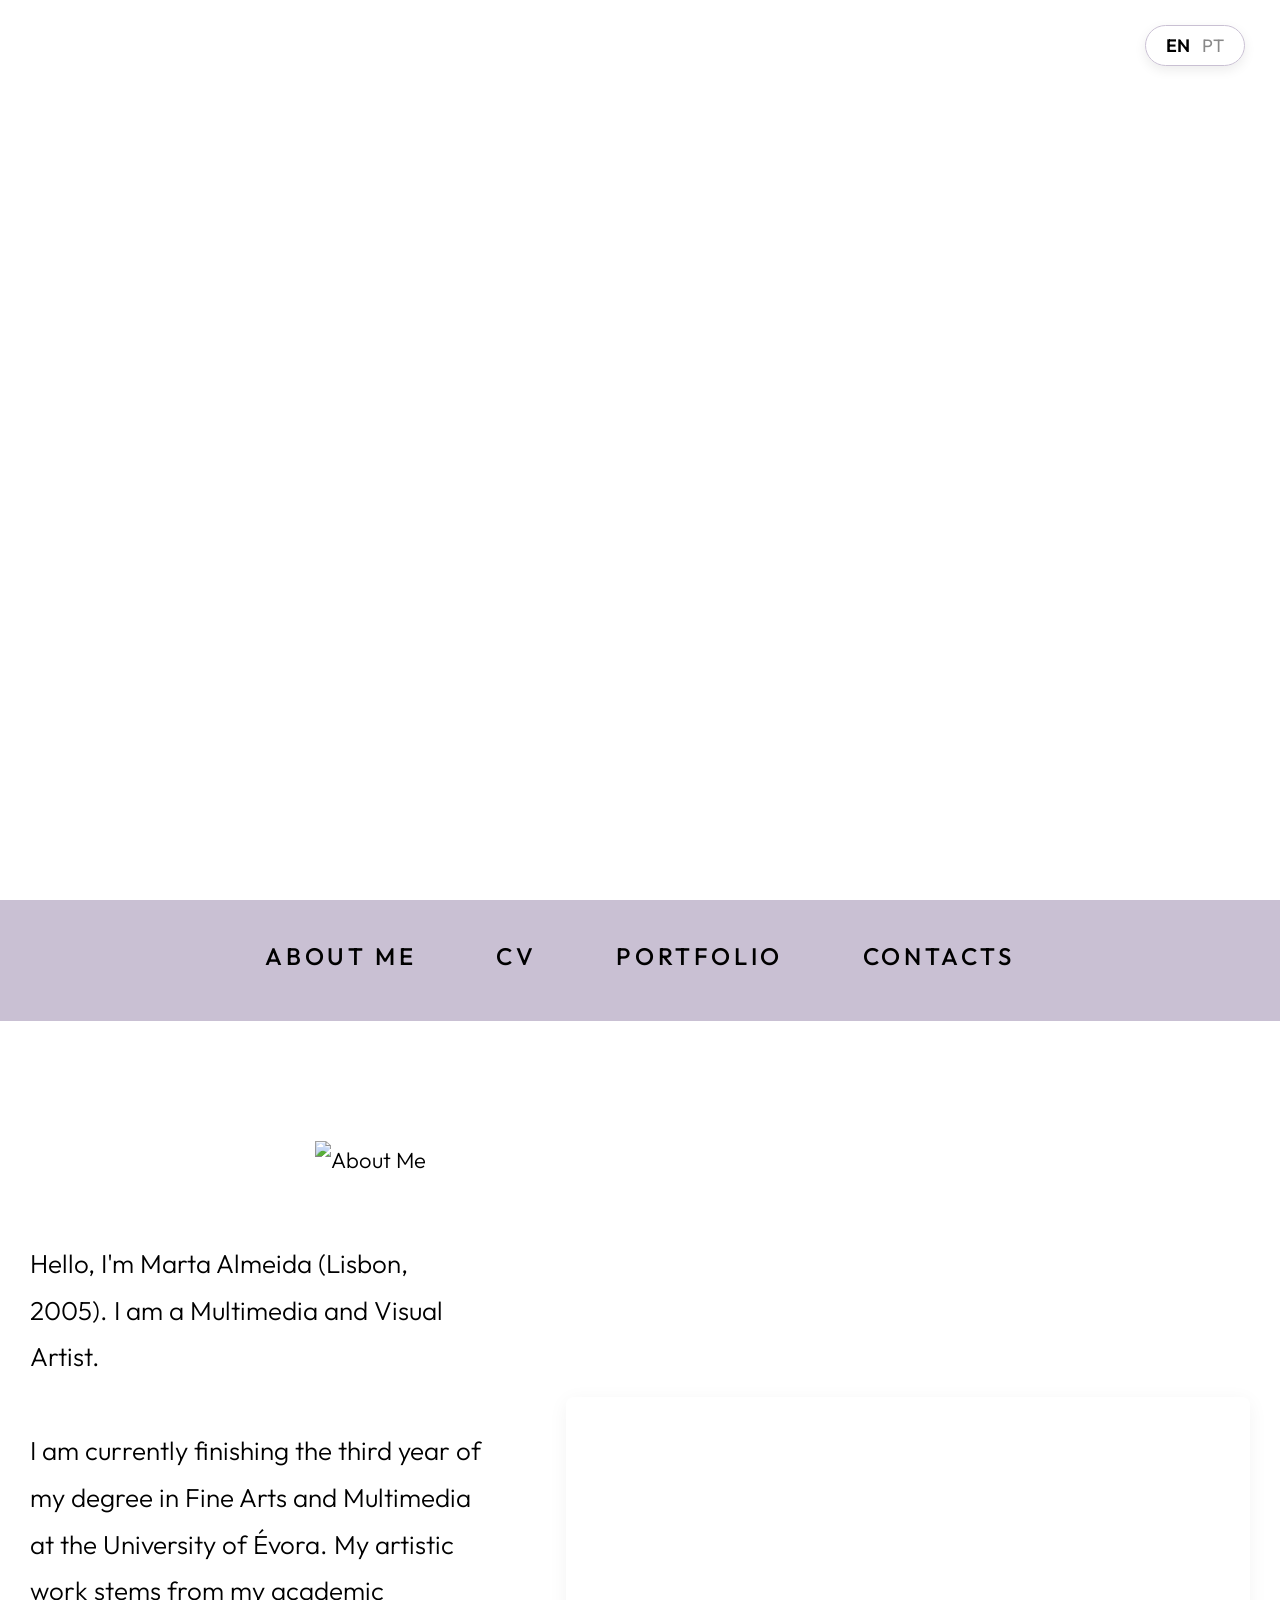
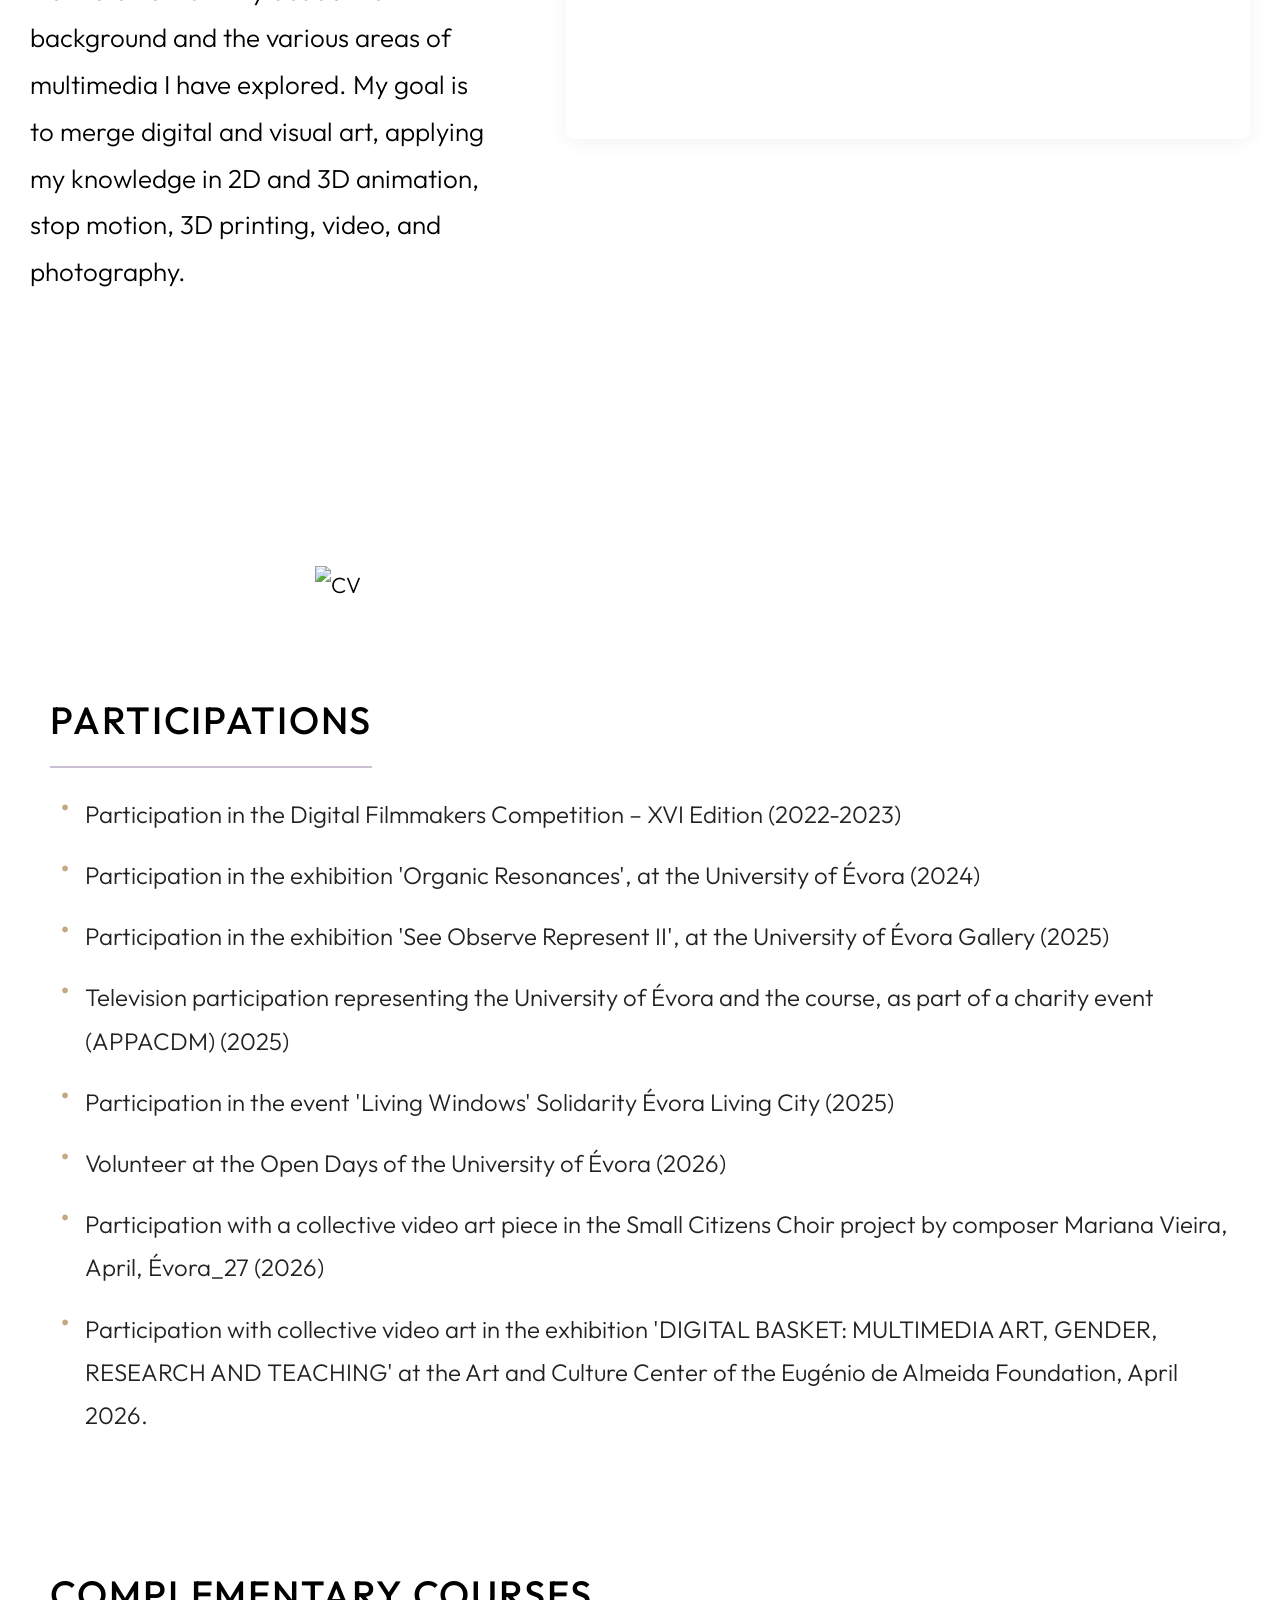
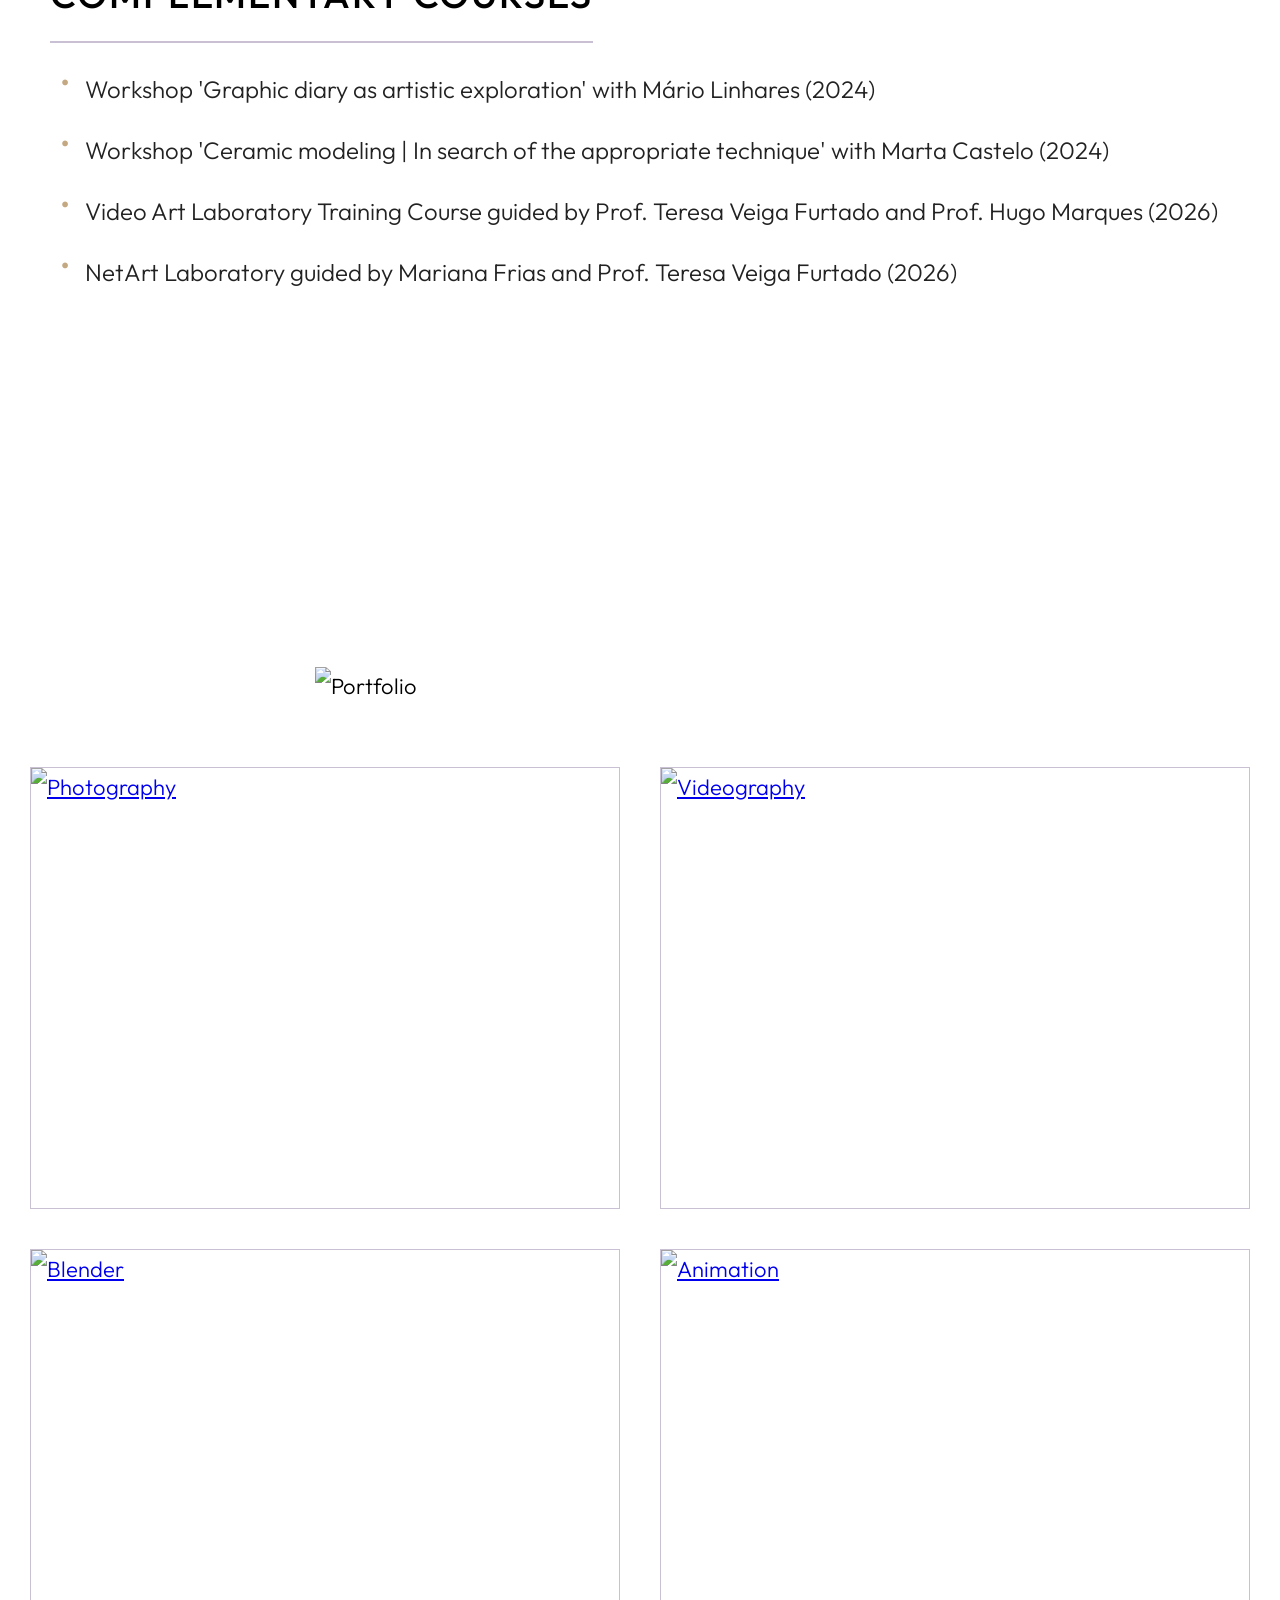
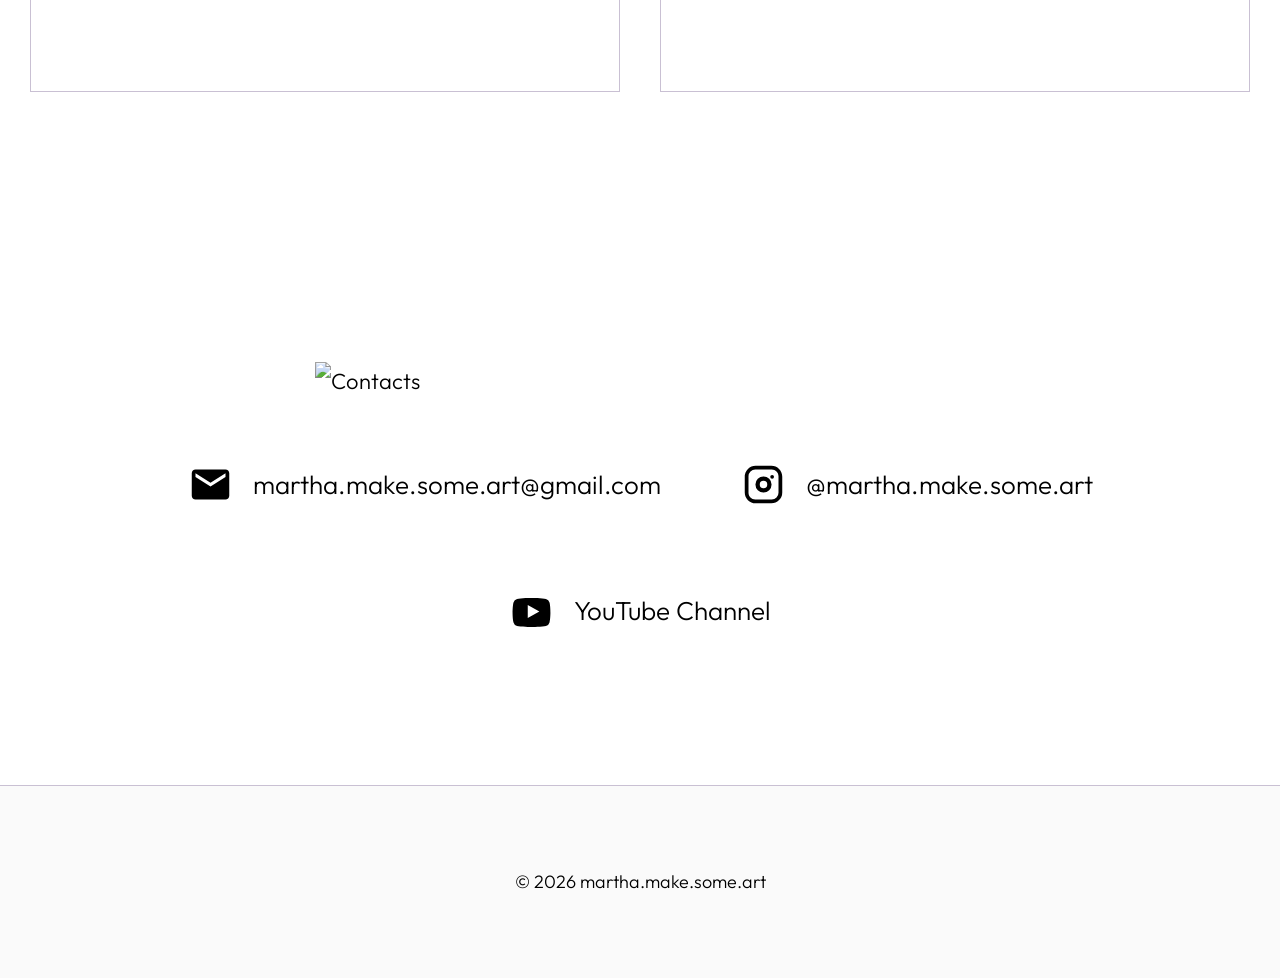
==== index.html @ 2c586856 "Add files via upload" ====
<!DOCTYPE html>
<html lang="en">
<head>
    <meta charset="UTF-8">
    <meta name="viewport" content="width=device-width, initial-scale=1.0">
    <title>martha.make.some.art — Portfolio</title>
    <link rel="stylesheet" href="style.css">
</head>
<body>

<div class="lang-switcher">
    <button id="btn-en" class="lang-btn active">EN</button>
    <button id="btn-pt" class="lang-btn">PT</button>
</div>

<!-- HEADER COM TODAS AS VARIANTES POSSÍVEIS DE NOMES PARA O VÍDEO DO LOGO INICIAL -->
<header class="main-header" id="home">
    <div class="logo-container">
        <video autoplay loop muted playsinline class="main-logo-video">
            <source src="titulos/MARTHA.MAKE.SOME.ART_video.mp4" type="video/mp4">
            <source src="titulos/martha.make.some.art_video.mp4" type="video/mp4">
            <source src="titulos/martha.make.some.art.mp4" type="video/mp4">
            <source src="titulos/MARTHA.MAKE.SOME.ART.mp4" type="video/mp4">
            <!-- Fallback caso o navegador não carregue o formato de vídeo ou o ficheiro mude -->
            <img src="titulos/MARTHA.MAKE.SOME.ART.jpeg" alt="martha.make.some.art">
        </video>
    </div>
</header>

<div class="nav-wrapper">
    <nav class="navbar fade-in">
        <a href="#about" class="nav-link" data-en="About Me" data-pt="Sobre Mim">About Me</a>
        <a href="#cv" class="nav-link">CV</a>
        <a href="#portfolio" class="nav-link">Portfolio</a>
        <a href="#contacts" class="nav-link" data-en="Contacts" data-pt="Contactos">Contacts</a>
    </nav>
</div>

<main>
    <section id="about">
        <img src="titulos/ABOUT ME.jpg" alt="About Me" class="section-title-img-main anim-title">
        <div class="section-content">
            <div class="about-container fade-in">
                <div class="about-text" data-en="<p>Hello, I'm Marta Almeida (Lisbon, 2005). I am a Multimedia and Visual Artist.</p><br><p>I am currently finishing the third year of my degree in Fine Arts and Multimedia at the University of Évora. My artistic work stems from my academic background and the various areas of multimedia I have explored. My goal is to merge digital and visual art, applying my knowledge in 2D and 3D animation, stop motion, 3D printing, video, and photography.</p>" data-pt="<p>Olá, sou a Marta Almeida (Lisboa, 2005). Sou Artista Multimédia e Visual.</p><br><p>Estou a terminar o terceiro ano da licenciatura em Artes Plásticas e Multimédia na Universidade de Évora. O meu trabalho artístico decorre da minha formação académica e das várias áreas da multimédia que tenho explorado. O meu objetivo é fundir a arte digital e visual, aplicando os meus conhecimentos em animação 2D e 3D, stop motion, impressão 3D, vídeo e fotografia.</p>">
                    <p>Hello, I'm Marta Almeida (Lisbon, 2005). I am a Multimedia and Visual Artist.</p>
                    <br>
                    <p>I am currently finishing the third year of my degree in Fine Arts and Multimedia at the University of Évora. My artistic work stems from my academic background and the various areas of multimedia I have explored. My goal is to merge digital and visual art, applying my knowledge in 2D and 3D animation, stop motion, 3D printing, video, and photography.</p>
                </div>
                <div class="about-img-container">
                    <video autoplay loop muted playsinline class="about-img">
                        <source src="titulos/Martinha_video.mp4" type="video/mp4">
                        <source src="titulos/Martinha_video.MP4" type="video/mp4">
                    </video>
                </div>
            </div>
        </div>
    </section>

    <section id="cv">
        <img src="titulos/CV.jpeg" alt="CV" class="section-title-img-main anim-title">
        <div class="section-content">
            <div class="cv-container fade-in">
                <div class="cv-category">
                    <h3 class="cv-title" data-en="Participations" data-pt="Participações">Participations</h3>
                    <ul class="cv-list">
                        <li data-en="Participation in the Digital Filmmakers Competition – XVI Edition (2022-2023)" data-pt="Participação no Concurso Cineastas Digitais – XVI Edição (2022-2023)">Participation in the Digital Filmmakers Competition – XVI Edition (2022-2023)</li>
                        <li data-en="Participation in the exhibition 'Organic Resonances', at the University of Évora (2024)" data-pt="Participação na exposição 'Ressonâncias orgânicas', na Universidade de Évora (2024)">Participation in the exhibition "Organic Resonances", at the University of Évora (2024)</li>
                        <li data-en="Participation in the exhibition 'See Observe Represent II', at the University of Évora Gallery (2025)" data-pt="Participação na exposição 'Ver Observar Representar II', na Galeria da Universidade de Évora (2025)">Participation in the exhibition "See Observe Represent II", at the University of Évora Gallery (2025)</li>
                        <li data-en="Television participation representing the University of Évora and the course, as part of a charity event (APPACDM) (2025)" data-pt="Participação em contexto televisivo como representante da Universidade de Évora e do curso, no âmbito de um evento de solidariedade (APPACDM) (2025)">Television participation representing the University of Évora and the course, as part of a charity event (APPACDM) (2025)</li>
                        <li data-en="Participation in the event 'Living Windows' Solidarity Évora Living City (2025)" data-pt="Participação no Evento 'Montras Vivas' Évora Solidária Cidade Viva (2025)">Participation in the event "Living Windows" Solidarity Évora Living City (2025)</li>
                        <li data-en="Volunteer at the Open Days of the University of Évora (2026)" data-pt="Voluntário nos Dias Abertos da Universidade de Évora (2026)">Volunteer at the Open Days of the University of Évora (2026)</li>
                        <li data-en="Participation with a collective video art piece in the Small Citizens Choir project by composer Mariana Vieira, April, Évora_27 (2026)" data-pt="Participação com obra de videoarte coletiva no projeto do Coro dos Pequenos Cidadãos da compositora Mariana Vieira, Abril, Évora_27, (2026)">Participation with a collective video art piece in the Small Citizens Choir project by composer Mariana Vieira, April, Évora_27 (2026)</li>
                        <li data-en="Participation with collective video art in the exhibition 'DIGITAL BASKET: MULTIMEDIA ART, GENDER, RESEARCH AND TEACHING' at the Art and Culture Center of the Eugénio de Almeida Foundation, April 2026." data-pt="Participação com videoarte coletiva na exposição 'CABAZ DIGITAL: ARTE MULTIMÉDIA, GÉNERO, INVESTIGAÇÃO E ENSINO' Centro de Arte e Culture da Fundação Eugénio de Almeida, Abril 2026.">Participation with collective video art in the exhibition "DIGITAL BASKET: MULTIMEDIA ART, GENDER, RESEARCH AND TEACHING" at the Art and Culture Center of the Eugénio de Almeida Foundation, April 2026.</li>
                    </ul>
                </div>
                
                <div class="cv-category">
                    <h3 class="cv-title" data-en="Complementary Courses" data-pt="Cursos Complementares">Complementary Courses</h3>
                    <ul class="cv-list">
                        <li data-en="Workshop 'Graphic diary as artistic exploration' with Mário Linhares (2024)" data-pt="Workshop 'Diário gráfico como exploração artística' com Mário Linhares (2024)">Workshop "Graphic diary as artistic exploration" with Mário Linhares (2024)</li>
                        <li data-en="Workshop 'Ceramic modeling | In search of the appropriate technique' with Marta Castelo (2024)" data-pt="Workshop 'Modelação em cerâmica | Em busca da técnica adequada' com Marta Castelo (2024)">Workshop "Ceramic modeling | In search of the appropriate technique" with Marta Castelo (2024)</li>
                        <li data-en="Video Art Laboratory Training Course guided by Prof. Teresa Veiga Furtado and Prof. Hugo Marques (2026)" data-pt="Curso de Formação Laboratório de Videoarte orientado por Prof. Teresa Veiga Furtado and Prof. Hugo Marques (2026)">Video Art Laboratory Training Course guided by Prof. Teresa Veiga Furtado and Prof. Hugo Marques (2026)</li>
                        <li data-en="NetArt Laboratory guided by Mariana Frias and Prof. Teresa Veiga Furtado (2026)" data-pt="Laboratório de NetArt orientado por Mariana Frias e Prof. Teresa Veiga Furtado (2026)">NetArt Laboratory guided by Mariana Frias and Prof. Teresa Veiga Furtado (2026)</li>
                    </ul>
                </div>
            </div>
        </div>
    </section>

    <section id="portfolio">
        <img src="titulos/PORTFOLIO.jpg" alt="Portfolio" class="section-title-img-main anim-title">
        <div class="section-content">
            <div class="portfolio-grid fade-in">
                <a href="photography.html" class="grid-item"><img src="titulos/PHOTOGRAPHY.jpg" alt="Photography"></a>
                <a href="videography.html" class="grid-item"><img src="titulos/VIDEOGRAPHY.jpg" alt="Videography"></a>
                <a href="blender.html" class="grid-item"><img src="titulos/BLENDER.jpg" alt="Blender"></a>
                <a href="animation.html" class="grid-item"><img src="titulos/ANIMATION.jpg" alt="Animation"></a>
            </div>
        </div>
    </section>

    <section id="contacts">
        <img src="titulos/CONTACTS.jpeg" alt="Contacts" class="section-title-img-main anim-title">
        <div class="section-content">
            <div class="contacts-wrapper fade-in">
                <div class="social-links">
                    <a href="mailto:martha.make.some.art@gmail.com" class="social-item">
                        <svg class="social-icon" viewBox="0 0 24 24" style="width:45px; height:45px; fill:currentColor;"><path d="M20 4H4c-1.1 0-1.99.9-1.99 2L2 18c0 1.1.9 2 2 2h16c1.1 0 2-.9 2-2V6c0-1.1-.9-2-2-2zm0 4l-8 5-8-5V6l8 5 8-5v2z"/></svg>
                        <span>martha.make.some.art@gmail.com</span>
                    </a>
                    <a href="https://instagram.com/martha.make.some.art" target="_blank" class="social-item">
                        <svg class="social-icon" viewBox="0 0 24 24" style="width:45px; height:45px; fill:currentColor;"><path d="M7.8 2h8.4C19.4 2 22 4.6 22 7.8v8.4a5.8 5.8 0 0 1-5.8 5.8H7.8C4.6 22 2 19.4 2 16.2V7.8A5.8 5.8 0 0 1 7.8 2m-.2 2A3.6 3.6 0 0 0 4 7.6v8.8C4 18.4 5.6 20 7.6 20h8.8a3.6 3.6 0 0 0 3.6-3.6V7.6C20 5.6 18.4 4 16.4 4H7.6m4.4 3.7A4.3 4.3 0 1 1 7.7 12a4.3 4.3 0 0 1 4.3-4.3m0 2.3a2 2 0 1 0 2 2 2 2 0 0 0-2-2m4.6-3.1a1 1 0 1 1-1 1 1 1 0 0 1 1-1z"/></svg>
                        <span>@martha.make.some.art</span>
                    </a>
                    <a href="https://www.youtube.com/@melizuku" target="_blank" class="social-item">
                        <svg class="social-icon" viewBox="0 0 24 24" style="width:45px; height:45px; fill:currentColor;"><path d="M21.6 7.2a2.7 2.7 0 0 0-1.9-1.9C18 4.8 12 4.8 12 4.8s-6 0-7.7.5a2.7 2.7 0 0 0-1.9 1.9c-.5 1.7-.5 5.3-.5 5.3s0 3.6.5 5.3a2.7 2.7 0 0 0 1.9 1.9c1.7.5 7.7.5 7.7.5s6 0 7.7-.5a2.7 2.7 0 0 0 1.9-1.9c.5-1.7.5-5.3.5-5.3s0-3.6-.5-5.3zm-11.6 8.3v-7l6.2 3.5-6.2 3.5z"/></svg>
                        <span>YouTube Channel</span>
                    </a>
                </div>
            </div>
        </div>
    </section>
</main>

<footer>© 2026 martha.make.some.art</footer>

<script src="script.js"></script>
</body>
</html>
---- style.css ----
@import url('https://fonts.googleapis.com/css2?family=Outfit:wght=300;400;500;600&display=swap');

:root {
    --white: #FFFFFF;
    --violet: #C9C0D3;
    --brown: #C4A882;
    --text: #000000;
}

* {
    box-sizing: border-box;
    margin: 0;
    padding: 0;
}

body {
    background-color: var(--white);
    color: var(--text);
    font-family: 'Outfit', sans-serif;
    font-weight: 300;
    line-height: 1.8;
    overflow-x: hidden;
    scroll-behavior: smooth;
    font-size: 22px;
}

/* Language Switcher */
.lang-switcher {
    position: fixed;
    top: 25px;
    right: 35px;
    z-index: 2000;
    background: rgba(255,255,255,0.95);
    padding: 8px 20px;
    border: 1px solid var(--violet);
    border-radius: 25px;
    display: flex;
    gap: 12px;
    box-shadow: 0 4px 12px rgba(0,0,0,0.08);
}
.lang-btn {
    background: none;
    border: none;
    font-family: 'Outfit', sans-serif;
    font-size: 18px;
    cursor: pointer;
    color: #888;
    transition: color 0.3s;
    font-weight: 400;
}
.lang-btn.active {
    color: var(--text);
    font-weight: 600;
}
.lang-btn:hover {
    color: var(--brown);
}

/* Animations */
.anim-title {
    opacity: 0;
    transform: scale(1.02);
    transition: opacity 1.2s cubic-bezier(0.25, 1, 0.5, 1), transform 1.2s cubic-bezier(0.25, 1, 0.5, 1);
}
.anim-title.visible {
    opacity: 1;
    transform: scale(1);
}

.fade-in {
    opacity: 0;
    transform: translateY(20px);
    transition: all 1s ease-out;
}
.fade-in.visible {
    opacity: 1;
    transform: translateY(0);
}

/* Header & Animated Logo Centered perfectly above the nav bar */
.main-header {
    height: 100vh;
    width: 100vw;
    display: flex;
    align-items: center;
    justify-content: center;
    position: relative;
    overflow: hidden;
    background-color: var(--white);
}
.logo-container {
    width: 100%;
    height: 100%;
    display: flex;
    align-items: center;
    justify-content: center;
    padding: 40px;
}
.main-logo-video {
    width: 100%;
    height: 100%;
    max-width: 1200px;
    object-fit: contain;
    display: block;
    animation: fadeInLogo 1.5s ease-out forwards;
}

@keyframes fadeInLogo {
    from { opacity: 0; transform: scale(0.98); }
    to { opacity: 1; transform: scale(1); }
}

/* Section Title Images - Subpages */
.section-title-img {
    width: 100vw;
    height: 100vh;
    object-fit: cover;
    margin-left: calc(-50vw + 50%);
    display: block;
    margin-bottom: 80px;
}

/* Section Title Images - Main Page */
.section-title-img-main {
    width: 100%;
    max-width: 650px;
    height: auto;
    display: block;
    margin: 120px auto 60px auto;
    object-fit: contain;
}

/* Navbar */
.nav-wrapper {
    width: 100%;
    background-color: var(--violet);
    padding: 35px 0;
    display: flex;
    justify-content: center;
    z-index: 100;
}
.navbar {
    display: flex;
    gap: 80px;
    flex-wrap: wrap;
}
.nav-link {
    text-decoration: none;
    color: var(--text);
    font-size: 24px;
    font-weight: 500;
    text-transform: uppercase;
    letter-spacing: 0.15em;
    position: relative;
    padding-bottom: 8px;
    transition: transform 0.3s ease;
}
.nav-link::after {
    content: '';
    position: absolute;
    width: 0;
    height: 3px;
    bottom: 0;
    left: 50%;
    background-color: var(--white);
    transition: width 0.3s ease, left 0.3s ease;
}
.nav-link:hover {
    transform: translateY(-3px);
}
.nav-link:hover::after {
    width: 100%;
    left: 0;
}

section {
    padding: 0 0 150px 0;
}
.section-content {
    max-width: 1400px;
    margin: 0 auto;
    padding: 0 30px;
}

/* About Me Layout */
.about-container {
    display: flex;
    align-items: center;
    justify-content: space-between;
    gap: 80px;
}
.about-text {
    flex: 0.8;
    font-size: 26px;
    text-align: left;
    line-height: 1.8;
}
.about-img-container {
    flex: 1.2;
    display: flex;
    justify-content: center;
}
.about-img {
    width: 100%;
    max-width: 780px;
    height: auto;
    border-radius: 8px;
    object-fit: contain;
    box-shadow: 0 4px 20px rgba(0,0,0,0.05);
}

/* CV Section Styling */
.cv-container {
    margin-top: 40px;
}
.cv-category {
    margin-bottom: 65px;
    padding: 20px;
    border-radius: 8px;
    transition: transform 0.4s cubic-bezier(0.16, 1, 0.3, 1), background-color 0.4s ease;
}
.cv-category:hover {
    transform: scale(1.015);
    background-color: #FBF9FC;
}
.cv-title {
    font-size: 38px;
    font-weight: 500;
    color: var(--text);
    margin-bottom: 25px;
    text-transform: uppercase;
    border-bottom: 2px solid var(--violet);
    padding-bottom: 12px;
    display: inline-block;
    letter-spacing: 0.05em;
}
.cv-list {
    list-style-type: none;
}
.cv-list li {
    font-size: 24px;
    margin-bottom: 18px;
    position: relative;
    padding-left: 35px;
    color: #222222;
}
.cv-list li::before {
    content: '•';
    color: var(--brown);
    position: absolute;
    left: 10px;
    font-size: 32px;
    line-height: 1;
    top: -2px;
}

/* Portfolio Grid */
.portfolio-grid {
    display: grid;
    grid-template-columns: repeat(2, 1fr);
    gap: 40px;
    margin-top: 40px;
}
.grid-item {
    position: relative;
    aspect-ratio: 4/3;
    overflow: hidden;
    border: 1px solid var(--violet);
}
.grid-item img {
    width: 100%;
    height: 100%;
    object-fit: cover;
    transition: transform 0.8s cubic-bezier(0.16, 1, 0.3, 1);
}
.grid-item:hover img {
    transform: scale(1.06);
}

/* Contacts */
.contacts-wrapper {
    text-align: center;
}
.social-links {
    display: flex;
    justify-content: center;
    gap: 80px;
    margin-top: 60px;
    flex-wrap: wrap;
}
.social-item {
    display: flex;
    align-items: center;
    gap: 20px;
    text-decoration: none;
    color: var(--text);
    font-size: 26px;
    transition: color 0.3s, transform 0.3s;
}
.social-item:hover {
    color: var(--brown);
    transform: translateY(-4px);
}
.social-icon {
    width: 45px;
    height: 45px;
    fill: currentColor;
}

/* Subpages Content */
.subpage-nav {
    width: 100%;
    background-color: var(--violet);
    padding: 30px 0;
    display: flex;
    justify-content: center;
    position: sticky;
    top: 0;
    z-index: 1000;
}

.project-block {
    text-align: center;
    margin-bottom: 160px;
}
.project-title {
    font-size: 46px;
    font-weight: 500;
    margin-bottom: 25px;
    color: #000000;
    letter-spacing: 0.02em;
}
.project-desc {
    font-size: 24px;
    margin-bottom: 55px;
    max-width: 1050px;
    margin-left: auto;
    margin-right: auto;
    color: #333333;
    line-height: 1.8;
}
.project-caption {
    font-size: 22px;
    color: #666666;
    margin-top: 20px;
    font-style: italic;
}

.video-container {
    position: relative;
    padding-bottom: 56.25%;
    height: 0;
    background-color: #F9F9F9;
    border: 1px solid var(--violet);
    margin-bottom: 50px;
    max-width: 1300px;
    margin-left: auto;
    margin-right: auto;
}
.video-container iframe {
    position: absolute;
    top: 0;
    left: 0;
    width: 100%;
    height: 100%;
}

.original-format-images {
    display: flex;
    flex-direction: column;
    align-items: center;
    gap: 60px;
    margin-bottom: 60px;
}
.original-format-images img {
    max-width: 100%;
    max-height: 95vh;
    object-fit: contain;
    box-shadow: 0 4px 25px rgba(0,0,0,0.12);
}

/* Carousels */
.carousel-container {
    position: relative;
    width: 100%;
    max-width: 1400px;
    margin: 0 auto 60px auto;
    overflow: hidden;
}
.carousel-track {
    display: flex;
    gap: 30px;
    transition: transform 0.5s cubic-bezier(0.16, 1, 0.3, 1);
    padding: 0 10%;
}
.carousel-slide {
    min-width: 80%;
    flex-shrink: 0;
    display: flex;
    justify-content: center;
    align-items: center;
    opacity: 0.4;
    transition: opacity 0.5s ease;
}
.carousel-slide.active {
    opacity: 1;
}
.carousel-slide img {
    width: 100%;
    max-height: 90vh;
    object-fit: contain;
    box-shadow: 0 6px 30px rgba(0,0,0,0.12);
}
.carousel-btn {
    position: absolute;
    top: 50%;
    transform: translateY(-50%);
    background: rgba(201, 192, 211, 0.85);
    color: #FFFFFF;
    border: none;
    width: 65px;
    height: 65px;
    border-radius: 50%;
    font-size: 28px;
    cursor: pointer;
    z-index: 10;
    transition: background 0.3s;
}
.carousel-btn:hover {
    background: var(--brown);
}
.prev-btn { left: 25px; }
.next-btn { right: 25px; }

footer {
    text-align: center;
    padding: 80px 20px;
    font-size: 18px;
    background-color: #FAFAFA;
    border-top: 1px solid var(--violet);
}

@media (max-width: 1024px) {
    .about-container { flex-direction: column; text-align: center; gap: 40px; }
    .about-text { text-align: center; }
    .portfolio-grid { grid-template-columns: 1fr; }
    .carousel-slide { min-width: 100%; }
    .carousel-track { padding: 0; }
    .section-title-img { height: 60vh; }
}
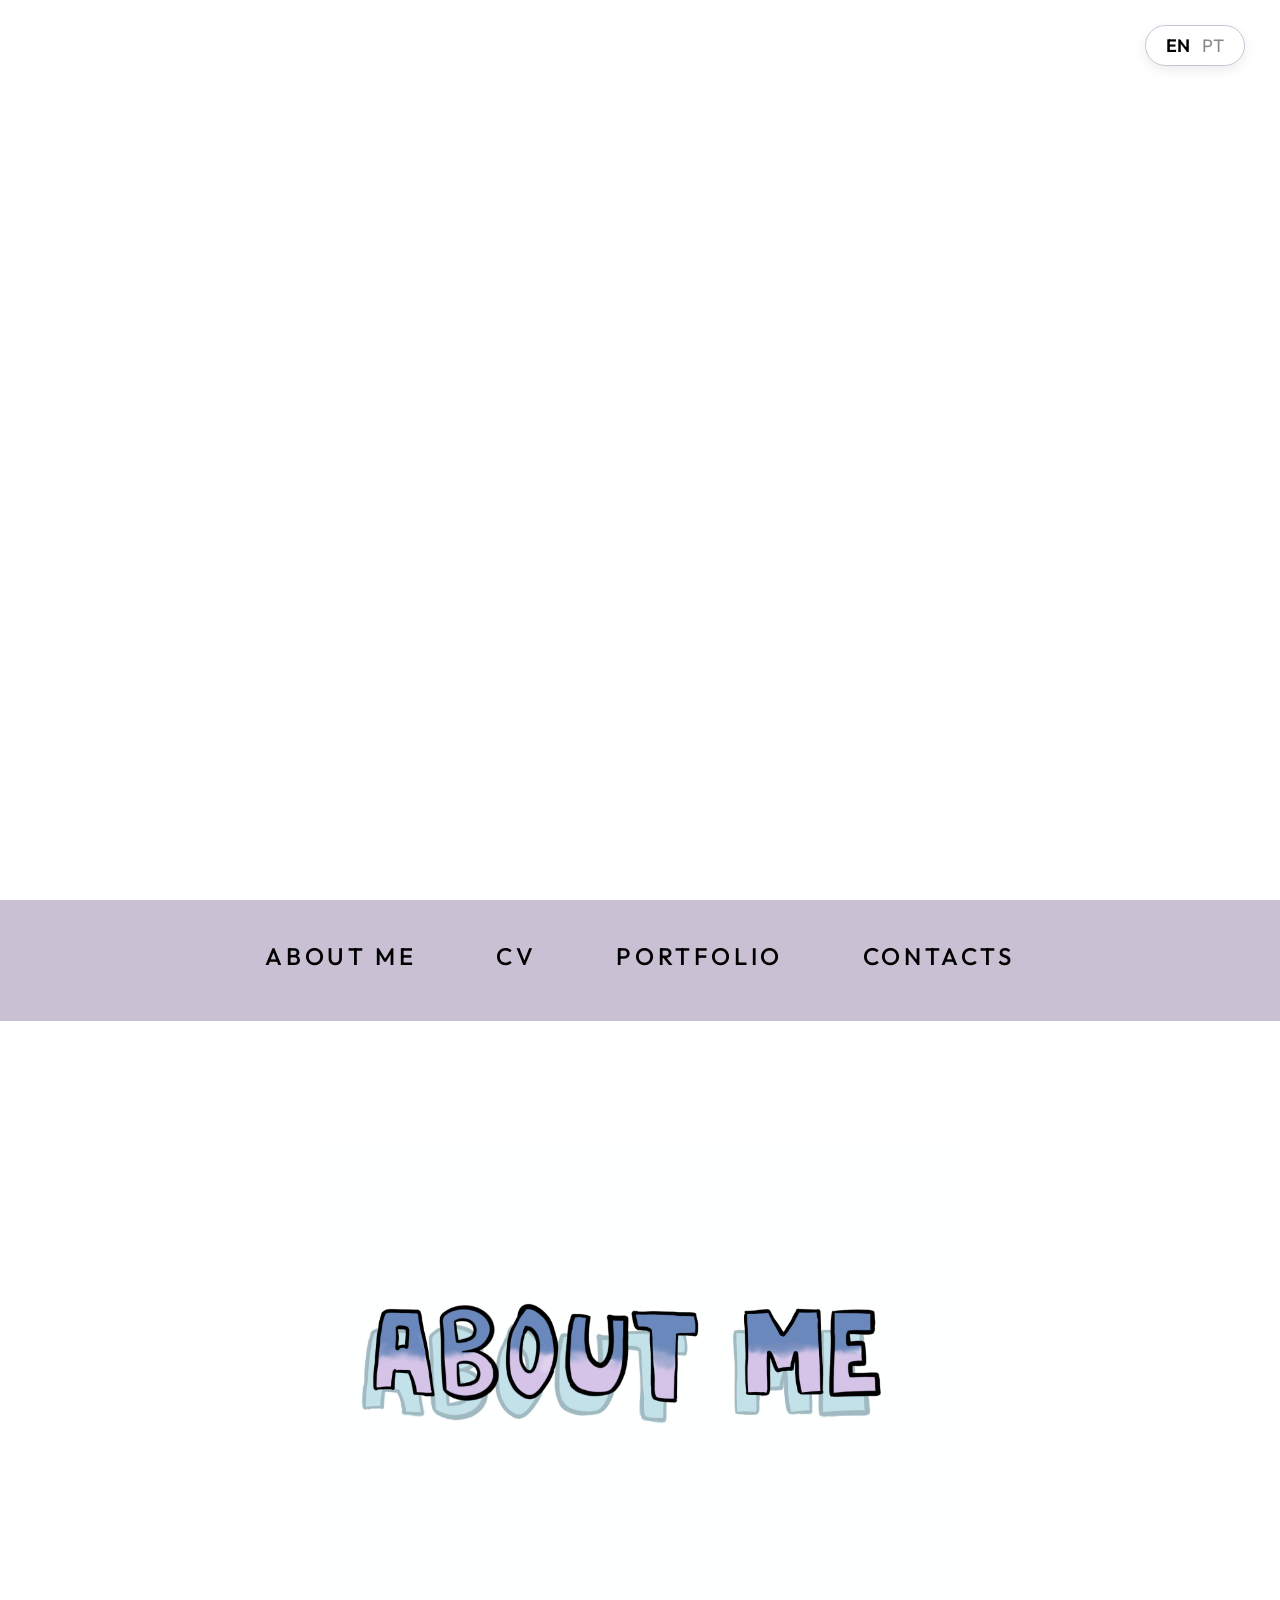
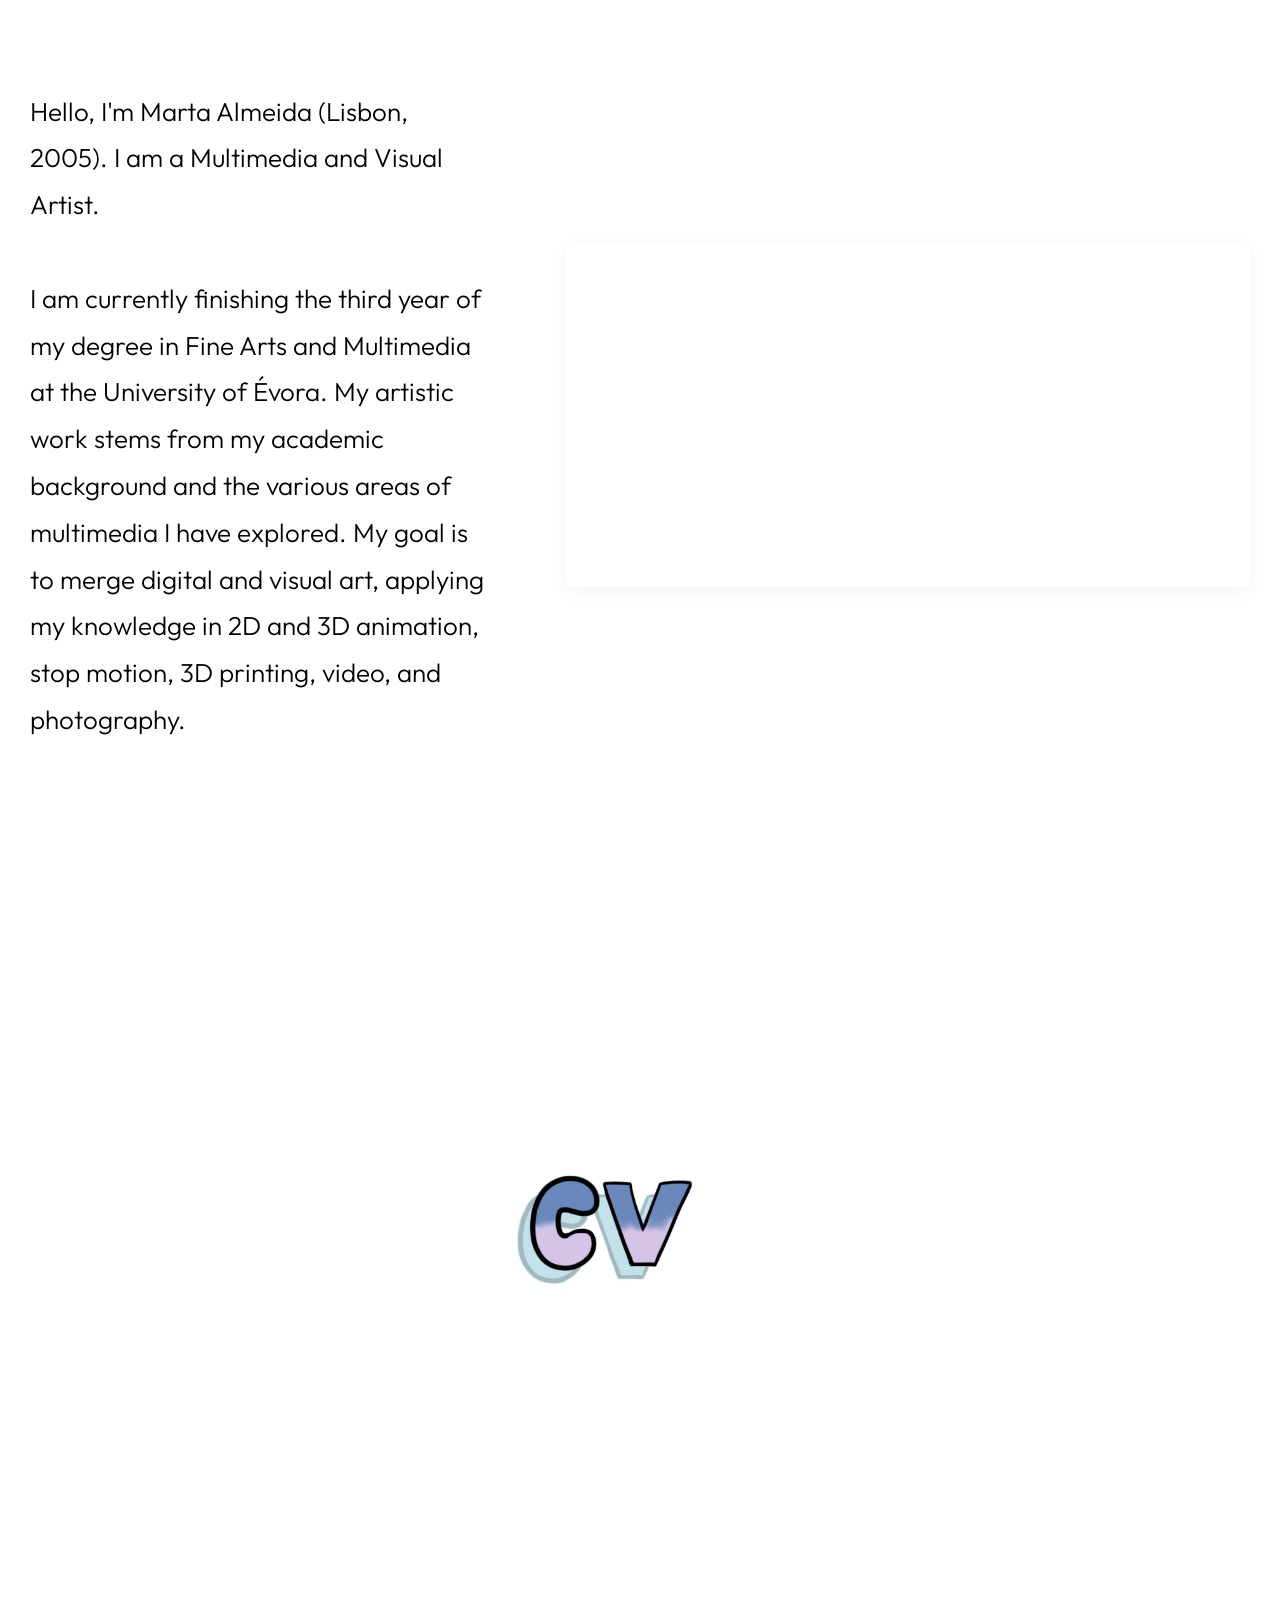
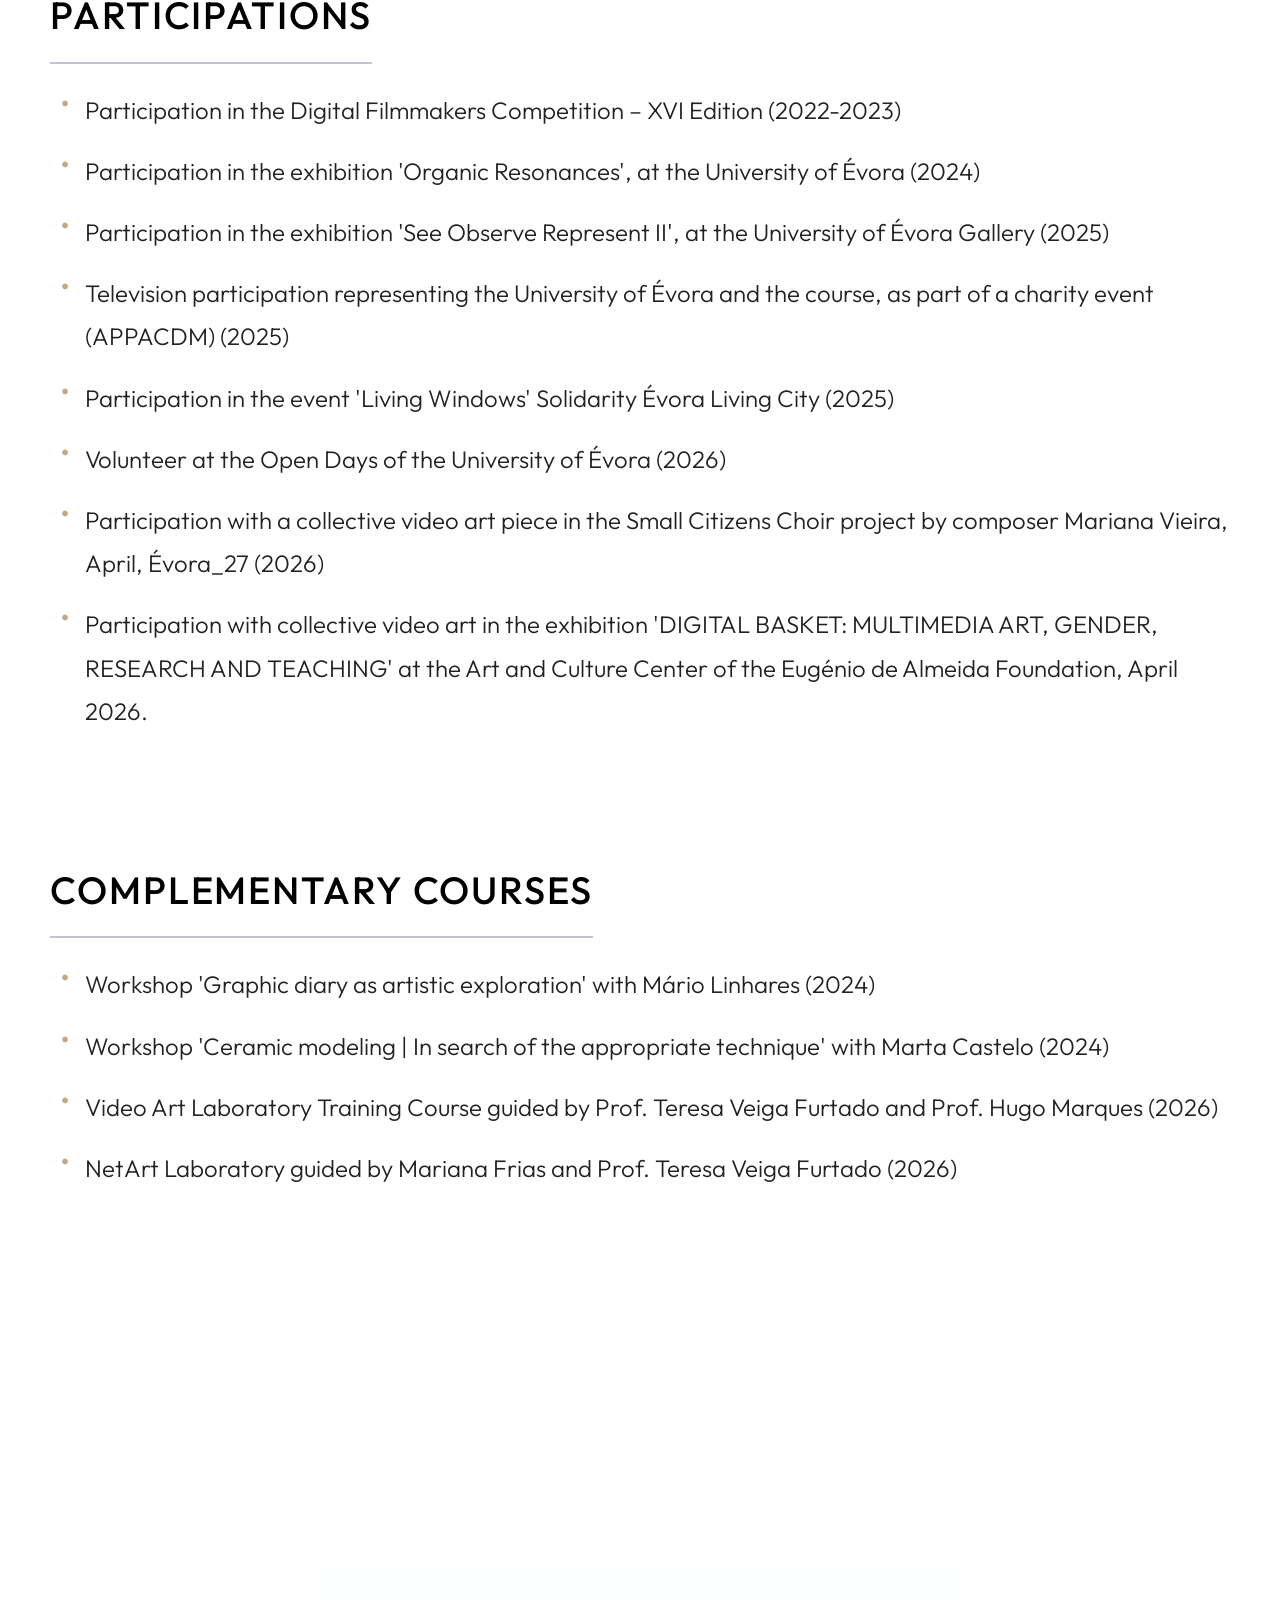
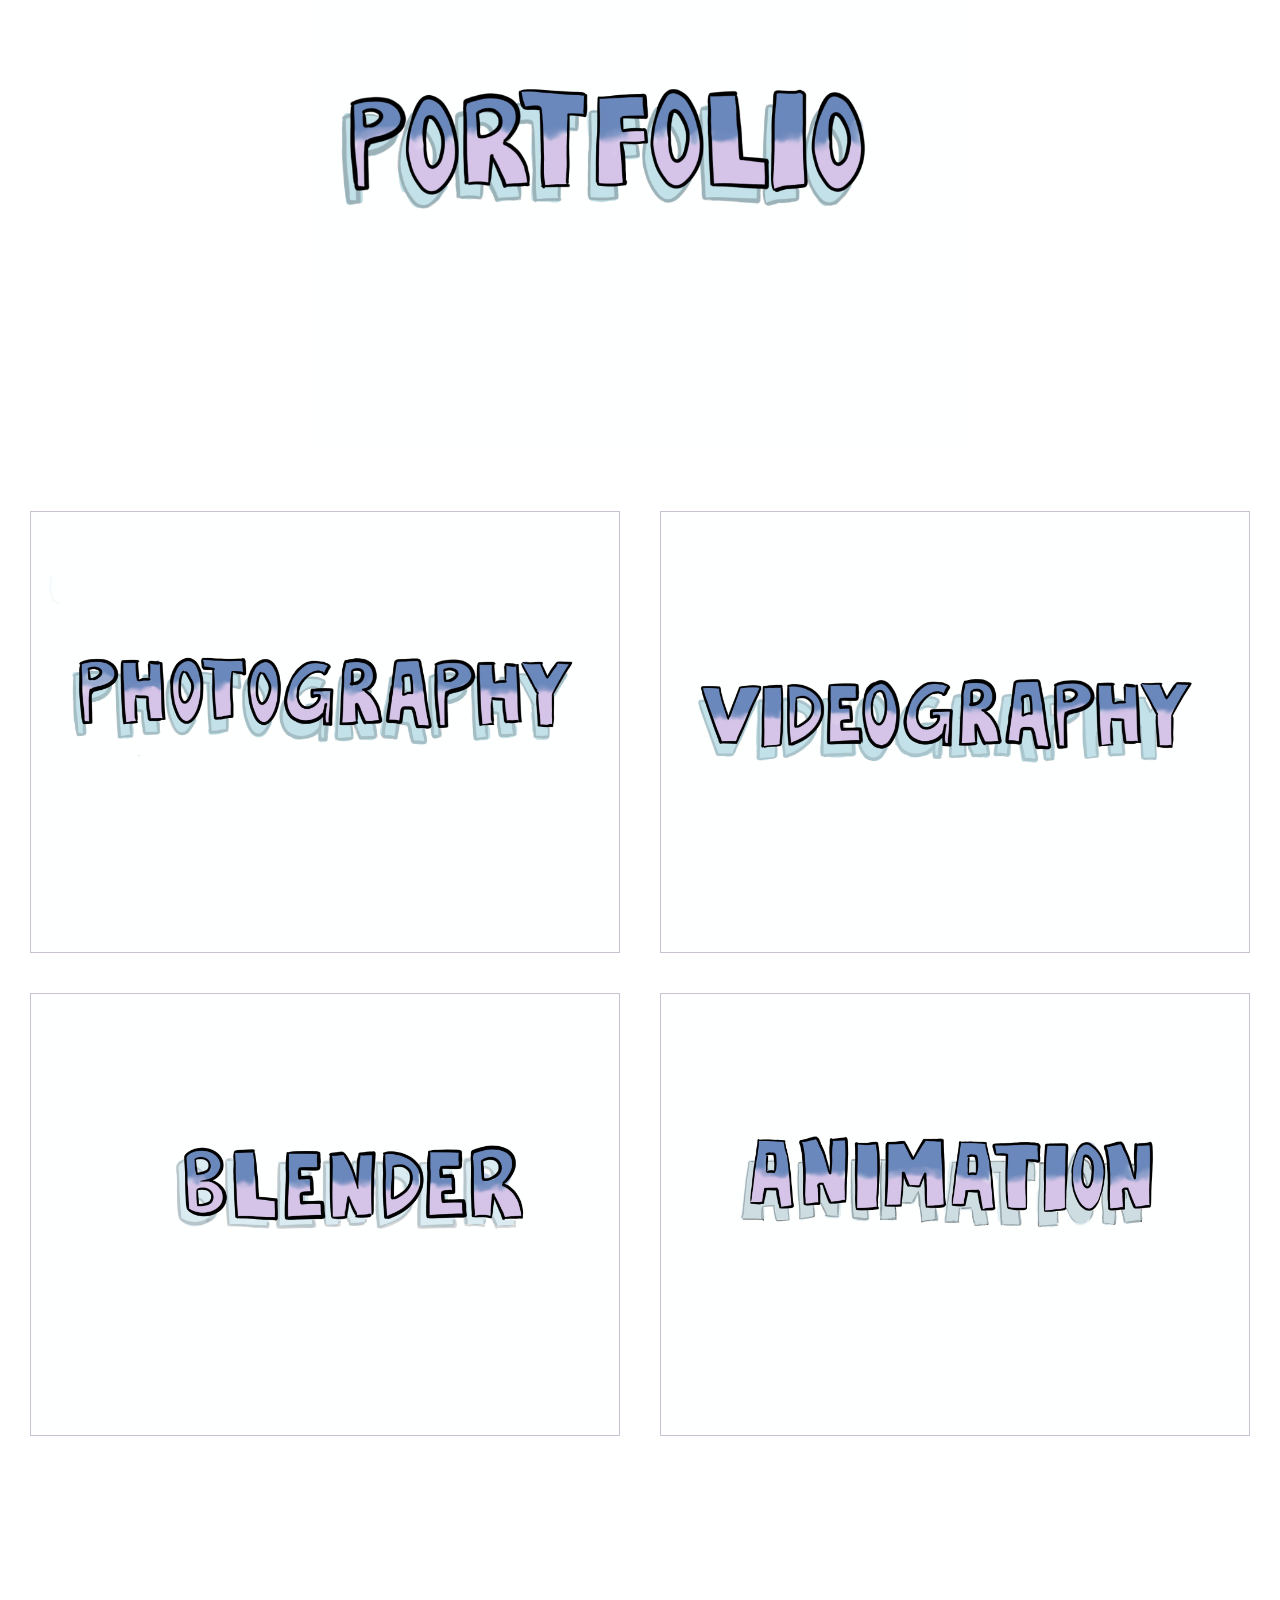
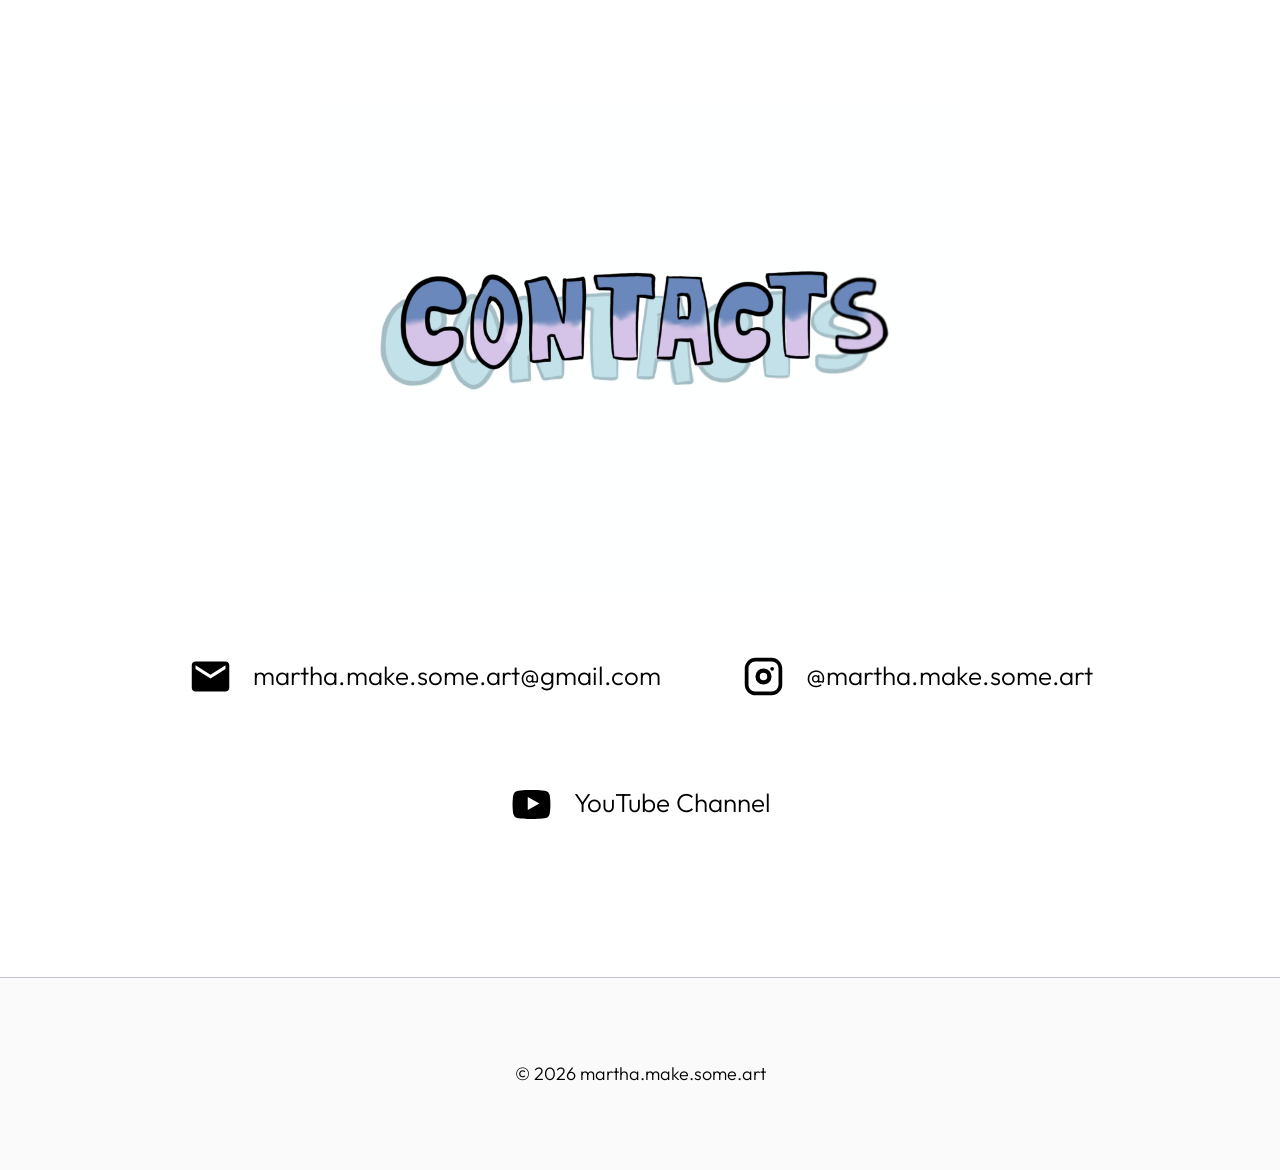
==== commit ec38ada0: "Add files via upload" ====
--- a/index.html
+++ b/index.html
@@ -13,17 +13,10 @@
     <button id="btn-pt" class="lang-btn">PT</button>
 </div>
 
-<!-- HEADER COM TODAS AS VARIANTES POSSÍVEIS DE NOMES PARA O VÍDEO DO LOGO INICIAL -->
+<!-- Corrigido: O vídeo agora aparece garantidamente com animação CSS dedicada -->
 <header class="main-header" id="home">
     <div class="logo-container">
-        <video autoplay loop muted playsinline class="main-logo-video">
-            <source src="titulos/MARTHA.MAKE.SOME.ART_video.mp4" type="video/mp4">
-            <source src="titulos/martha.make.some.art_video.mp4" type="video/mp4">
-            <source src="titulos/martha.make.some.art.mp4" type="video/mp4">
-            <source src="titulos/MARTHA.MAKE.SOME.ART.mp4" type="video/mp4">
-            <!-- Fallback caso o navegador não carregue o formato de vídeo ou o ficheiro mude -->
-            <img src="titulos/MARTHA.MAKE.SOME.ART.jpeg" alt="martha.make.some.art">
-        </video>
+        <video src="img/titulos/martha.make.some.art.mp4" autoplay loop muted playsinline class="main-logo-video"></video>
     </div>
 </header>
 
@@ -37,8 +30,10 @@
 </div>
 
 <main>
+    <!-- ABOUT ME -->
     <section id="about">
-        <img src="titulos/ABOUT ME.jpg" alt="About Me" class="section-title-img-main anim-title">
+        <!-- Corrigido: Título numa classe média e perfeitamente centrada -->
+        <img src="img/titulos/ABOUT ME.jpg" alt="About Me" class="section-title-img-main anim-title">
         <div class="section-content">
             <div class="about-container fade-in">
                 <div class="about-text" data-en="<p>Hello, I'm Marta Almeida (Lisbon, 2005). I am a Multimedia and Visual Artist.</p><br><p>I am currently finishing the third year of my degree in Fine Arts and Multimedia at the University of Évora. My artistic work stems from my academic background and the various areas of multimedia I have explored. My goal is to merge digital and visual art, applying my knowledge in 2D and 3D animation, stop motion, 3D printing, video, and photography.</p>" data-pt="<p>Olá, sou a Marta Almeida (Lisboa, 2005). Sou Artista Multimédia e Visual.</p><br><p>Estou a terminar o terceiro ano da licenciatura em Artes Plásticas e Multimédia na Universidade de Évora. O meu trabalho artístico decorre da minha formação académica e das várias áreas da multimédia que tenho explorado. O meu objetivo é fundir a arte digital e visual, aplicando os meus conhecimentos em animação 2D e 3D, stop motion, impressão 3D, vídeo e fotografia.</p>">
@@ -46,18 +41,18 @@
                     <br>
                     <p>I am currently finishing the third year of my degree in Fine Arts and Multimedia at the University of Évora. My artistic work stems from my academic background and the various areas of multimedia I have explored. My goal is to merge digital and visual art, applying my knowledge in 2D and 3D animation, stop motion, 3D printing, video, and photography.</p>
                 </div>
+                <!-- Corrigido: Contentor e proporção aumentados substancialmente -->
                 <div class="about-img-container">
-                    <video autoplay loop muted playsinline class="about-img">
-                        <source src="titulos/Martinha_video.mp4" type="video/mp4">
-                        <source src="titulos/Martinha_video.MP4" type="video/mp4">
-                    </video>
+                    <video src="img/titulos/Martinha_video.mp4" autoplay loop muted playsinline class="about-img"></video>
                 </div>
             </div>
         </div>
     </section>
 
+    <!-- CV -->
     <section id="cv">
-        <img src="titulos/CV.jpeg" alt="CV" class="section-title-img-main anim-title">
+        <!-- Corrigido: Título numa classe média e perfeitamente centrada -->
+        <img src="img/titulos/CV.jpeg" alt="CV" class="section-title-img-main anim-title">
         <div class="section-content">
             <div class="cv-container fade-in">
                 <div class="cv-category">
@@ -70,7 +65,7 @@
                         <li data-en="Participation in the event 'Living Windows' Solidarity Évora Living City (2025)" data-pt="Participação no Evento 'Montras Vivas' Évora Solidária Cidade Viva (2025)">Participation in the event "Living Windows" Solidarity Évora Living City (2025)</li>
                         <li data-en="Volunteer at the Open Days of the University of Évora (2026)" data-pt="Voluntário nos Dias Abertos da Universidade de Évora (2026)">Volunteer at the Open Days of the University of Évora (2026)</li>
                         <li data-en="Participation with a collective video art piece in the Small Citizens Choir project by composer Mariana Vieira, April, Évora_27 (2026)" data-pt="Participação com obra de videoarte coletiva no projeto do Coro dos Pequenos Cidadãos da compositora Mariana Vieira, Abril, Évora_27, (2026)">Participation with a collective video art piece in the Small Citizens Choir project by composer Mariana Vieira, April, Évora_27 (2026)</li>
-                        <li data-en="Participation with collective video art in the exhibition 'DIGITAL BASKET: MULTIMEDIA ART, GENDER, RESEARCH AND TEACHING' at the Art and Culture Center of the Eugénio de Almeida Foundation, April 2026." data-pt="Participação com videoarte coletiva na exposição 'CABAZ DIGITAL: ARTE MULTIMÉDIA, GÉNERO, INVESTIGAÇÃO E ENSINO' Centro de Arte e Culture da Fundação Eugénio de Almeida, Abril 2026.">Participation with collective video art in the exhibition "DIGITAL BASKET: MULTIMEDIA ART, GENDER, RESEARCH AND TEACHING" at the Art and Culture Center of the Eugénio de Almeida Foundation, April 2026.</li>
+                        <li data-en="Participation with collective video art in the exhibition 'DIGITAL BASKET: MULTIMEDIA ART, GENDER, RESEARCH AND TEACHING' at the Art and Culture Center of the Eugénio de Almeida Foundation, April 2026." data-pt="Participação com videoarte coletiva na exposição 'CABAZ DIGITAL: ARTE MULTIMÉDIA, GÉNERO, INVESTIGAÇÃO E ENSINO' Centro de Arte e Cultura da Fundação Eugénio de Almeida, Abril 2026.">Participation with collective video art in the exhibition "DIGITAL BASKET: MULTIMEDIA ART, GENDER, RESEARCH AND TEACHING" at the Art and Culture Center of the Eugénio de Almeida Foundation, April 2026.</li>
                     </ul>
                 </div>
                 
@@ -87,33 +82,37 @@
         </div>
     </section>
 
+    <!-- PORTFOLIO -->
     <section id="portfolio">
-        <img src="titulos/PORTFOLIO.jpg" alt="Portfolio" class="section-title-img-main anim-title">
+        <!-- Corrigido: Título numa classe média e perfeitamente centrada -->
+        <img src="img/titulos/PORTFOLIO.jpg" alt="Portfolio" class="section-title-img-main anim-title">
         <div class="section-content">
             <div class="portfolio-grid fade-in">
-                <a href="photography.html" class="grid-item"><img src="titulos/PHOTOGRAPHY.jpg" alt="Photography"></a>
-                <a href="videography.html" class="grid-item"><img src="titulos/VIDEOGRAPHY.jpg" alt="Videography"></a>
-                <a href="blender.html" class="grid-item"><img src="titulos/BLENDER.jpg" alt="Blender"></a>
-                <a href="animation.html" class="grid-item"><img src="titulos/ANIMATION.jpg" alt="Animation"></a>
+                <a href="photography.html" class="grid-item"><img src="img/titulos/PHOTOGRAPHY.jpg" alt="Photography"></a>
+                <a href="videography.html" class="grid-item"><img src="img/titulos/VIDEOGRAPHY.jpg" alt="Videography"></a>
+                <a href="blender.html" class="grid-item"><img src="img/titulos/BLENDER.jpg" alt="Blender"></a>
+                <a href="animation.html" class="grid-item"><img src="img/titulos/ANIMATION.jpg" alt="Animation"></a>
             </div>
         </div>
     </section>
 
+    <!-- CONTACTS -->
     <section id="contacts">
-        <img src="titulos/CONTACTS.jpeg" alt="Contacts" class="section-title-img-main anim-title">
+        <!-- Corrigido: Título numa classe média e perfeitamente centrada -->
+        <img src="img/titulos/CONTACTS.jpeg" alt="Contacts" class="section-title-img-main anim-title">
         <div class="section-content">
             <div class="contacts-wrapper fade-in">
                 <div class="social-links">
                     <a href="mailto:martha.make.some.art@gmail.com" class="social-item">
-                        <svg class="social-icon" viewBox="0 0 24 24" style="width:45px; height:45px; fill:currentColor;"><path d="M20 4H4c-1.1 0-1.99.9-1.99 2L2 18c0 1.1.9 2 2 2h16c1.1 0 2-.9 2-2V6c0-1.1-.9-2-2-2zm0 4l-8 5-8-5V6l8 5 8-5v2z"/></svg>
+                        <svg class="social-icon" viewBox="0 0 24 24"><path d="M20 4H4c-1.1 0-1.99.9-1.99 2L2 18c0 1.1.9 2 2 2h16c1.1 0 2-.9 2-2V6c0-1.1-.9-2-2-2zm0 4l-8 5-8-5V6l8 5 8-5v2z"/></svg>
                         <span>martha.make.some.art@gmail.com</span>
                     </a>
                     <a href="https://instagram.com/martha.make.some.art" target="_blank" class="social-item">
-                        <svg class="social-icon" viewBox="0 0 24 24" style="width:45px; height:45px; fill:currentColor;"><path d="M7.8 2h8.4C19.4 2 22 4.6 22 7.8v8.4a5.8 5.8 0 0 1-5.8 5.8H7.8C4.6 22 2 19.4 2 16.2V7.8A5.8 5.8 0 0 1 7.8 2m-.2 2A3.6 3.6 0 0 0 4 7.6v8.8C4 18.4 5.6 20 7.6 20h8.8a3.6 3.6 0 0 0 3.6-3.6V7.6C20 5.6 18.4 4 16.4 4H7.6m4.4 3.7A4.3 4.3 0 1 1 7.7 12a4.3 4.3 0 0 1 4.3-4.3m0 2.3a2 2 0 1 0 2 2 2 2 0 0 0-2-2m4.6-3.1a1 1 0 1 1-1 1 1 1 0 0 1 1-1z"/></svg>
+                        <svg class="social-icon" viewBox="0 0 24 24"><path d="M7.8 2h8.4C19.4 2 22 4.6 22 7.8v8.4a5.8 5.8 0 0 1-5.8 5.8H7.8C4.6 22 2 19.4 2 16.2V7.8A5.8 5.8 0 0 1 7.8 2m-.2 2A3.6 3.6 0 0 0 4 7.6v8.8C4 18.4 5.6 20 7.6 20h8.8a3.6 3.6 0 0 0 3.6-3.6V7.6C20 5.6 18.4 4 16.4 4H7.6m4.4 3.7A4.3 4.3 0 1 1 7.7 12a4.3 4.3 0 0 1 4.3-4.3m0 2.3a2 2 0 1 0 2 2 2 2 0 0 0-2-2m4.6-3.1a1 1 0 1 1-1 1 1 1 0 0 1 1-1z"/></svg>
                         <span>@martha.make.some.art</span>
                     </a>
                     <a href="https://www.youtube.com/@melizuku" target="_blank" class="social-item">
-                        <svg class="social-icon" viewBox="0 0 24 24" style="width:45px; height:45px; fill:currentColor;"><path d="M21.6 7.2a2.7 2.7 0 0 0-1.9-1.9C18 4.8 12 4.8 12 4.8s-6 0-7.7.5a2.7 2.7 0 0 0-1.9 1.9c-.5 1.7-.5 5.3-.5 5.3s0 3.6.5 5.3a2.7 2.7 0 0 0 1.9 1.9c1.7.5 7.7.5 7.7.5s6 0 7.7-.5a2.7 2.7 0 0 0 1.9-1.9c.5-1.7.5-5.3.5-5.3s0-3.6-.5-5.3zm-11.6 8.3v-7l6.2 3.5-6.2 3.5z"/></svg>
+                        <svg class="social-icon" viewBox="0 0 24 24"><path d="M21.6 7.2a2.7 2.7 0 0 0-1.9-1.9C18 4.8 12 4.8 12 4.8s-6 0-7.7.5a2.7 2.7 0 0 0-1.9 1.9c-.5 1.7-.5 5.3-.5 5.3s0 3.6.5 5.3a2.7 2.7 0 0 0 1.9 1.9c1.7.5 7.7.5 7.7.5s6 0 7.7-.5a2.7 2.7 0 0 0 1.9-1.9c.5-1.7.5-5.3.5-5.3s0-3.6-.5-5.3zm-11.6 8.3v-7l6.2 3.5-6.2 3.5z"/></svg>
                         <span>YouTube Channel</span>
                     </a>
                 </div>
@@ -122,8 +121,10 @@
     </section>
 </main>
 
-<footer>© 2026 martha.make.some.art</footer>
+<footer>
+    © 2026 martha.make.some.art
+</footer>
 
 <script src="script.js"></script>
 </body>
-</html>+</html>
--- a/style.css
+++ b/style.css
@@ -77,10 +77,9 @@
     transform: translateY(0);
 }
 
-/* Header & Animated Logo Centered perfectly above the nav bar */
+/* Header & Animated Logo Fixed */
 .main-header {
     height: 100vh;
-    width: 100vw;
     display: flex;
     align-items: center;
     justify-content: center;
@@ -89,28 +88,24 @@
     background-color: var(--white);
 }
 .logo-container {
+    width: 100vw;
+    height: 100vh;
+    position: relative;
+}
+.main-logo-video {
     width: 100%;
     height: 100%;
-    display: flex;
-    align-items: center;
-    justify-content: center;
-    padding: 40px;
-}
-.main-logo-video {
-    width: 100%;
-    height: 100%;
-    max-width: 1200px;
-    object-fit: contain;
+    object-fit: cover;
     display: block;
     animation: fadeInLogo 1.5s ease-out forwards;
 }
 
 @keyframes fadeInLogo {
-    from { opacity: 0; transform: scale(0.98); }
+    from { opacity: 0; transform: scale(1.03); }
     to { opacity: 1; transform: scale(1); }
 }
 
-/* Section Title Images - Subpages */
+/* Section Title Images - Subpages (Keep Large) */
 .section-title-img {
     width: 100vw;
     height: 100vh;
@@ -120,17 +115,17 @@
     margin-bottom: 80px;
 }
 
-/* Section Title Images - Main Page */
+/* Section Title Images - Main Page (New Medium Centered Style) */
 .section-title-img-main {
     width: 100%;
-    max-width: 650px;
+    max-width: 650px; /* Tamanho médio */
     height: auto;
     display: block;
-    margin: 120px auto 60px auto;
+    margin: 120px auto 60px auto; /* Centrado com as mesmas margens dos lados */
     object-fit: contain;
 }
 
-/* Navbar */
+/* Navbar full width */
 .nav-wrapper {
     width: 100%;
     background-color: var(--violet);
@@ -173,6 +168,7 @@
     left: 0;
 }
 
+/* Section Spacing */
 section {
     padding: 0 0 150px 0;
 }
@@ -182,7 +178,7 @@
     padding: 0 30px;
 }
 
-/* About Me Layout */
+/* About Me Layout (Boneca aumentada significativamente) */
 .about-container {
     display: flex;
     align-items: center;
@@ -190,19 +186,19 @@
     gap: 80px;
 }
 .about-text {
-    flex: 0.8;
+    flex: 0.8; /* Diminuído ligeiramente o espaço do texto */
     font-size: 26px;
     text-align: left;
     line-height: 1.8;
 }
 .about-img-container {
-    flex: 1.2;
+    flex: 1.2; /* Aumentado o espaço reservado à boneca */
     display: flex;
     justify-content: center;
 }
 .about-img {
     width: 100%;
-    max-width: 780px;
+    max-width: 780px; /* Aumentada consideravelmente */
     height: auto;
     border-radius: 8px;
     object-fit: contain;
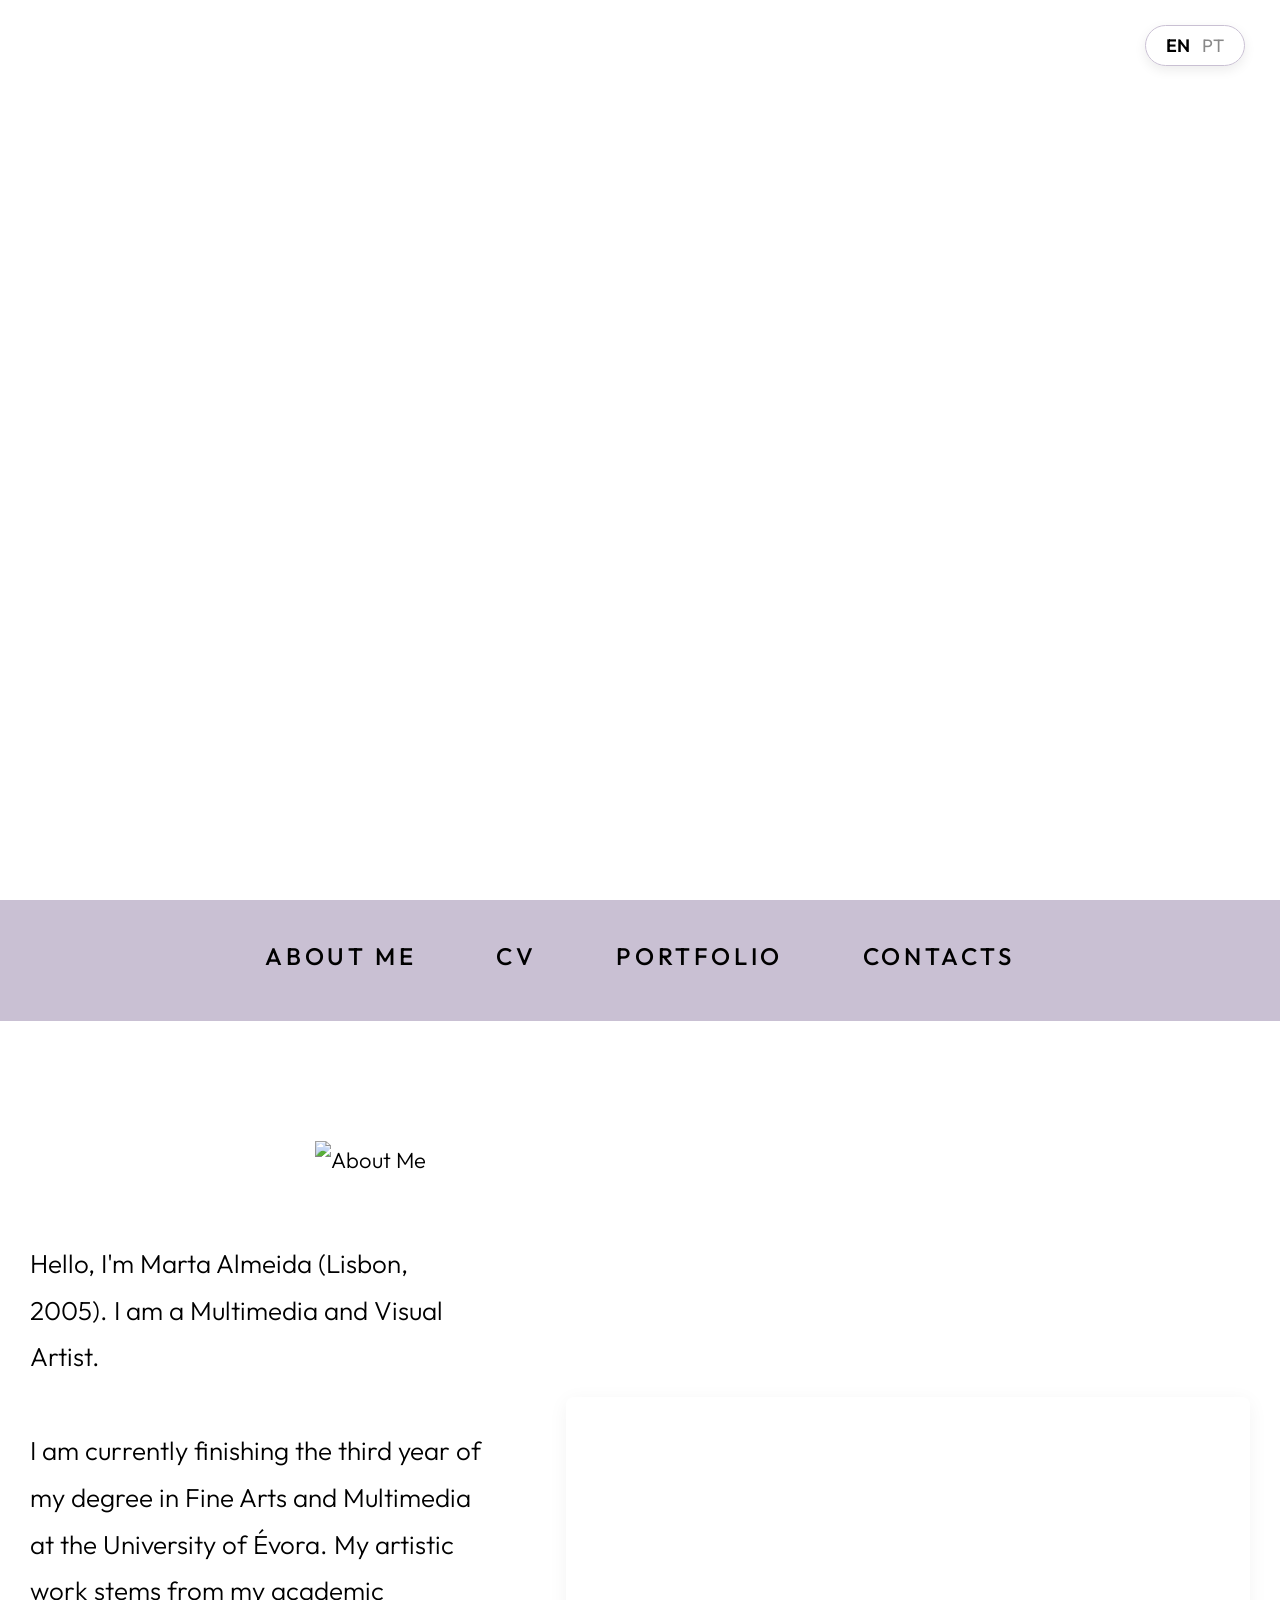
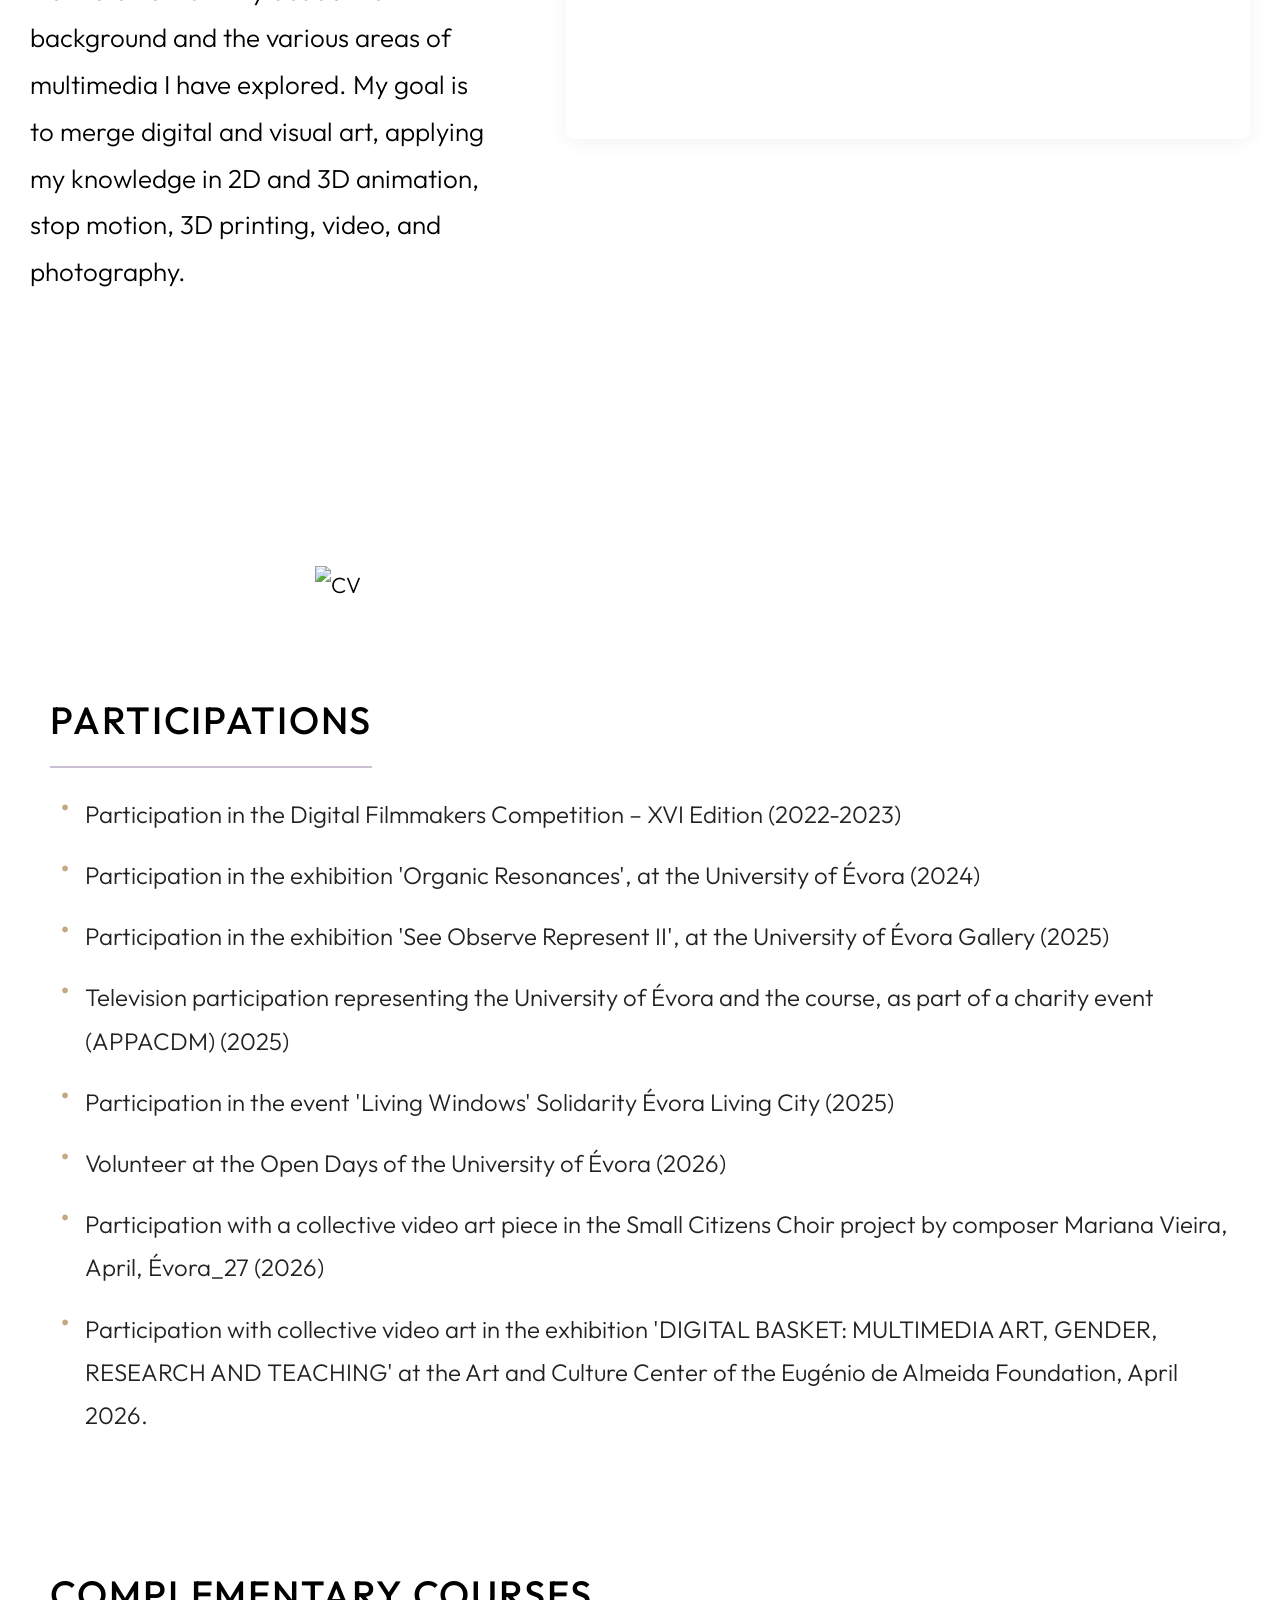
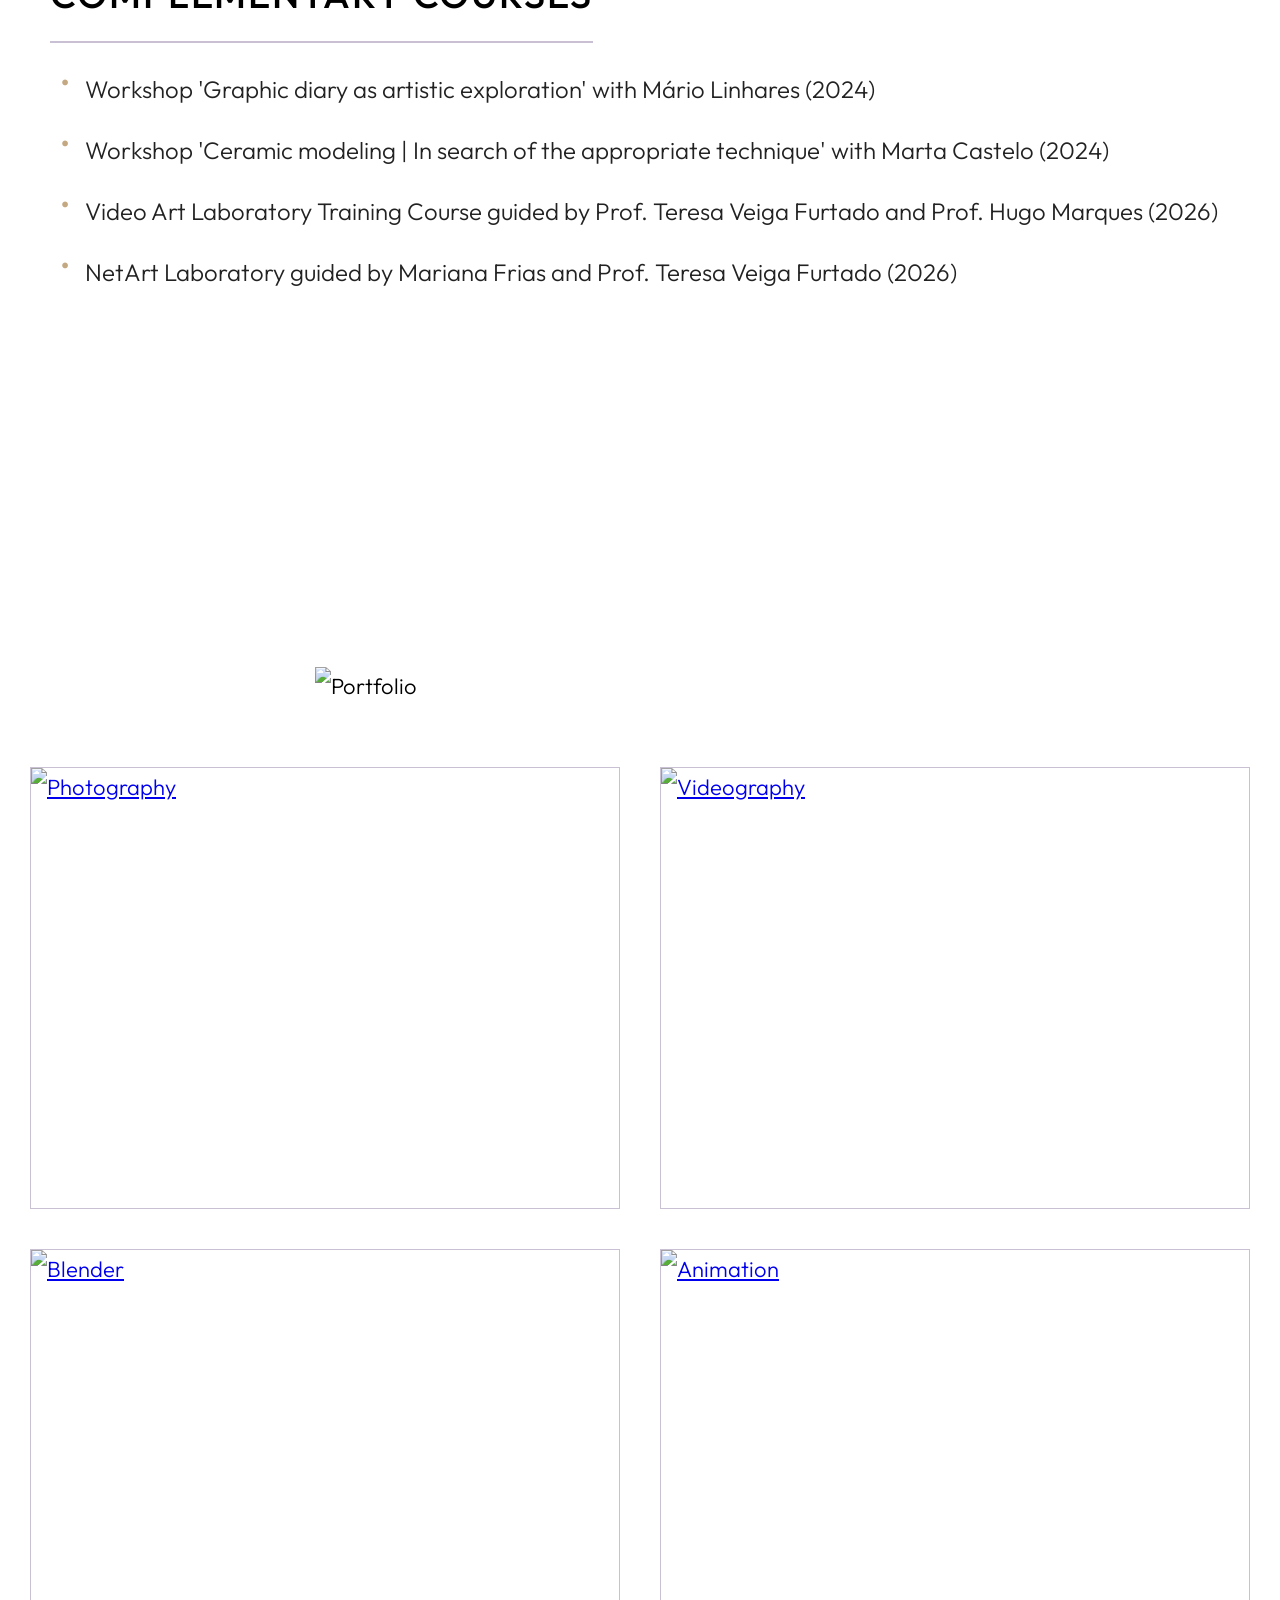
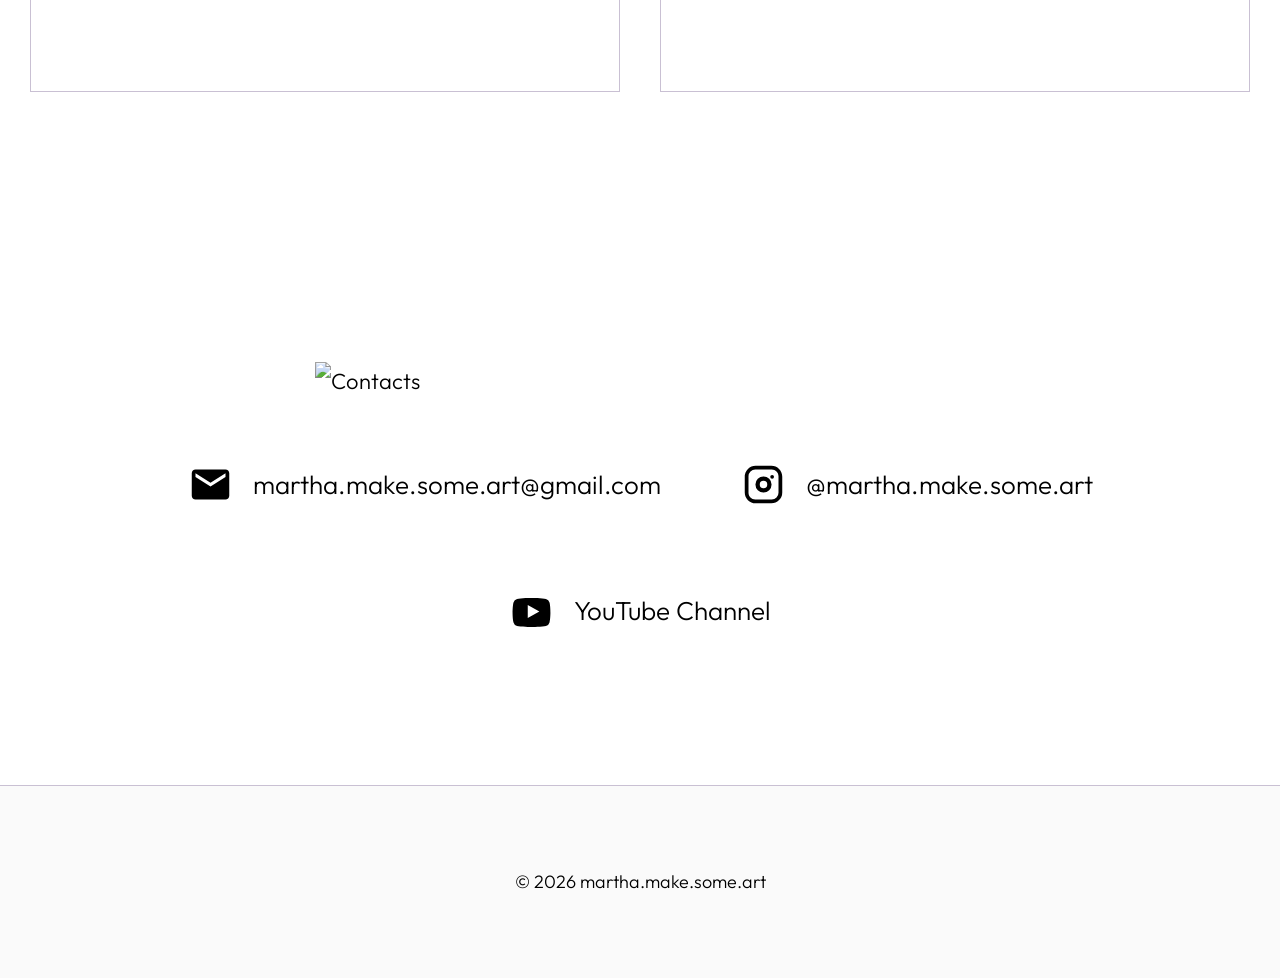
==== commit a56fc294: "Update index.html" ====
--- a/index.html
+++ b/index.html
@@ -13,10 +13,9 @@
     <button id="btn-pt" class="lang-btn">PT</button>
 </div>
 
-<!-- Corrigido: O vídeo agora aparece garantidamente com animação CSS dedicada -->
 <header class="main-header" id="home">
     <div class="logo-container">
-        <video src="img/titulos/martha.make.some.art.mp4" autoplay loop muted playsinline class="main-logo-video"></video>
+        <video autoplay loop muted playsinline class="main-logo-video" src="titulos/MARTHA.MAKE.SOME.ART.mp4"></video>
     </div>
 </header>
 
@@ -30,10 +29,8 @@
 </div>
 
 <main>
-    <!-- ABOUT ME -->
     <section id="about">
-        <!-- Corrigido: Título numa classe média e perfeitamente centrada -->
-        <img src="img/titulos/ABOUT ME.jpg" alt="About Me" class="section-title-img-main anim-title">
+        <img src="titulos/ABOUT ME.jpg" alt="About Me" class="section-title-img-main anim-title">
         <div class="section-content">
             <div class="about-container fade-in">
                 <div class="about-text" data-en="<p>Hello, I'm Marta Almeida (Lisbon, 2005). I am a Multimedia and Visual Artist.</p><br><p>I am currently finishing the third year of my degree in Fine Arts and Multimedia at the University of Évora. My artistic work stems from my academic background and the various areas of multimedia I have explored. My goal is to merge digital and visual art, applying my knowledge in 2D and 3D animation, stop motion, 3D printing, video, and photography.</p>" data-pt="<p>Olá, sou a Marta Almeida (Lisboa, 2005). Sou Artista Multimédia e Visual.</p><br><p>Estou a terminar o terceiro ano da licenciatura em Artes Plásticas e Multimédia na Universidade de Évora. O meu trabalho artístico decorre da minha formação académica e das várias áreas da multimédia que tenho explorado. O meu objetivo é fundir a arte digital e visual, aplicando os meus conhecimentos em animação 2D e 3D, stop motion, impressão 3D, vídeo e fotografia.</p>">
@@ -41,18 +38,18 @@
                     <br>
                     <p>I am currently finishing the third year of my degree in Fine Arts and Multimedia at the University of Évora. My artistic work stems from my academic background and the various areas of multimedia I have explored. My goal is to merge digital and visual art, applying my knowledge in 2D and 3D animation, stop motion, 3D printing, video, and photography.</p>
                 </div>
-                <!-- Corrigido: Contentor e proporção aumentados substancialmente -->
                 <div class="about-img-container">
-                    <video src="img/titulos/Martinha_video.mp4" autoplay loop muted playsinline class="about-img"></video>
+                    <video autoplay loop muted playsinline class="about-img">
+                        <source src="titulos/Martinha_video.mp4" type="video/mp4">
+                        <source src="titulos/Martinha_video.MP4" type="video/mp4">
+                    </video>
                 </div>
             </div>
         </div>
     </section>
 
-    <!-- CV -->
     <section id="cv">
-        <!-- Corrigido: Título numa classe média e perfeitamente centrada -->
-        <img src="img/titulos/CV.jpeg" alt="CV" class="section-title-img-main anim-title">
+        <img src="titulos/CV.jpeg" alt="CV" class="section-title-img-main anim-title">
         <div class="section-content">
             <div class="cv-container fade-in">
                 <div class="cv-category">
@@ -60,7 +57,7 @@
                     <ul class="cv-list">
                         <li data-en="Participation in the Digital Filmmakers Competition – XVI Edition (2022-2023)" data-pt="Participação no Concurso Cineastas Digitais – XVI Edição (2022-2023)">Participation in the Digital Filmmakers Competition – XVI Edition (2022-2023)</li>
                         <li data-en="Participation in the exhibition 'Organic Resonances', at the University of Évora (2024)" data-pt="Participação na exposição 'Ressonâncias orgânicas', na Universidade de Évora (2024)">Participation in the exhibition "Organic Resonances", at the University of Évora (2024)</li>
-                        <li data-en="Participation in the exhibition 'See Observe Represent II', at the University of Évora Gallery (2025)" data-pt="Participação na exposição 'Ver Observar Representar II', na Galeria da Universidade de Évora (2025)">Participation in the exhibition "See Observe Represent II", at the University of Évora Gallery (2025)</li>
+                        <li data-en="Participation in the exhibition 'See Observe Represent II', at the University of Évora Gallery (2025)" data-pt="Participation in the exhibition 'Ver Observar Representar II', na Galeria da Universidade de Évora (2025)">Participation in the exhibition "See Observe Represent II", at the University of Évora Gallery (2025)</li>
                         <li data-en="Television participation representing the University of Évora and the course, as part of a charity event (APPACDM) (2025)" data-pt="Participação em contexto televisivo como representante da Universidade de Évora e do curso, no âmbito de um evento de solidariedade (APPACDM) (2025)">Television participation representing the University of Évora and the course, as part of a charity event (APPACDM) (2025)</li>
                         <li data-en="Participation in the event 'Living Windows' Solidarity Évora Living City (2025)" data-pt="Participação no Evento 'Montras Vivas' Évora Solidária Cidade Viva (2025)">Participation in the event "Living Windows" Solidarity Évora Living City (2025)</li>
                         <li data-en="Volunteer at the Open Days of the University of Évora (2026)" data-pt="Voluntário nos Dias Abertos da Universidade de Évora (2026)">Volunteer at the Open Days of the University of Évora (2026)</li>
@@ -82,37 +79,33 @@
         </div>
     </section>
 
-    <!-- PORTFOLIO -->
     <section id="portfolio">
-        <!-- Corrigido: Título numa classe média e perfeitamente centrada -->
-        <img src="img/titulos/PORTFOLIO.jpg" alt="Portfolio" class="section-title-img-main anim-title">
+        <img src="titulos/PORTFOLIO.jpg" alt="Portfolio" class="section-title-img-main anim-title">
         <div class="section-content">
             <div class="portfolio-grid fade-in">
-                <a href="photography.html" class="grid-item"><img src="img/titulos/PHOTOGRAPHY.jpg" alt="Photography"></a>
-                <a href="videography.html" class="grid-item"><img src="img/titulos/VIDEOGRAPHY.jpg" alt="Videography"></a>
-                <a href="blender.html" class="grid-item"><img src="img/titulos/BLENDER.jpg" alt="Blender"></a>
-                <a href="animation.html" class="grid-item"><img src="img/titulos/ANIMATION.jpg" alt="Animation"></a>
+                <a href="photography.html" class="grid-item"><img src="titulos/PHOTOGRAPHY.jpg" alt="Photography"></a>
+                <a href="videography.html" class="grid-item"><img src="titulos/VIDEOGRAPHY.jpg" alt="Videography"></a>
+                <a href="blender.html" class="grid-item"><img src="titulos/BLENDER.jpg" alt="Blender"></a>
+                <a href="animation.html" class="grid-item"><img src="titulos/ANIMATION.jpg" alt="Animation"></a>
             </div>
         </div>
     </section>
 
-    <!-- CONTACTS -->
     <section id="contacts">
-        <!-- Corrigido: Título numa classe média e perfeitamente centrada -->
-        <img src="img/titulos/CONTACTS.jpeg" alt="Contacts" class="section-title-img-main anim-title">
+        <img src="titulos/CONTACTS.jpeg" alt="Contacts" class="section-title-img-main anim-title">
         <div class="section-content">
             <div class="contacts-wrapper fade-in">
                 <div class="social-links">
                     <a href="mailto:martha.make.some.art@gmail.com" class="social-item">
-                        <svg class="social-icon" viewBox="0 0 24 24"><path d="M20 4H4c-1.1 0-1.99.9-1.99 2L2 18c0 1.1.9 2 2 2h16c1.1 0 2-.9 2-2V6c0-1.1-.9-2-2-2zm0 4l-8 5-8-5V6l8 5 8-5v2z"/></svg>
+                        <svg class="social-icon" viewBox="0 0 24 24" style="width: 45px; height: 45px; fill: currentColor;"><path d="M20 4H4c-1.1 0-1.99.9-1.99 2L2 18c0 1.1.9 2 2 2h16c1.1 0 2-.9 2-2V6c0-1.1-.9-2-2-2zm0 4l-8 5-8-5V6l8 5 8-5v2z"/></svg>
                         <span>martha.make.some.art@gmail.com</span>
                     </a>
                     <a href="https://instagram.com/martha.make.some.art" target="_blank" class="social-item">
-                        <svg class="social-icon" viewBox="0 0 24 24"><path d="M7.8 2h8.4C19.4 2 22 4.6 22 7.8v8.4a5.8 5.8 0 0 1-5.8 5.8H7.8C4.6 22 2 19.4 2 16.2V7.8A5.8 5.8 0 0 1 7.8 2m-.2 2A3.6 3.6 0 0 0 4 7.6v8.8C4 18.4 5.6 20 7.6 20h8.8a3.6 3.6 0 0 0 3.6-3.6V7.6C20 5.6 18.4 4 16.4 4H7.6m4.4 3.7A4.3 4.3 0 1 1 7.7 12a4.3 4.3 0 0 1 4.3-4.3m0 2.3a2 2 0 1 0 2 2 2 2 0 0 0-2-2m4.6-3.1a1 1 0 1 1-1 1 1 1 0 0 1 1-1z"/></svg>
+                        <svg class="social-icon" viewBox="0 0 24 24" style="width: 45px; height: 45px; fill: currentColor;"><path d="M7.8 2h8.4C19.4 2 22 4.6 22 7.8v8.4a5.8 5.8 0 0 1-5.8 5.8H7.8C4.6 22 2 19.4 2 16.2V7.8A5.8 5.8 0 0 1 7.8 2m-.2 2A3.6 3.6 0 0 0 4 7.6v8.8C4 18.4 5.6 20 7.6 20h8.8a3.6 3.6 0 0 0 3.6-3.6V7.6C20 5.6 18.4 4 16.4 4H7.6m4.4 3.7A4.3 4.3 0 1 1 7.7 12a4.3 4.3 0 0 1 4.3-4.3m0 2.3a2 2 0 1 0 2 2 2 2 0 0 0-2-2m4.6-3.1a1 1 0 1 1-1 1 1 1 0 0 1 1-1z"/></svg>
                         <span>@martha.make.some.art</span>
                     </a>
                     <a href="https://www.youtube.com/@melizuku" target="_blank" class="social-item">
-                        <svg class="social-icon" viewBox="0 0 24 24"><path d="M21.6 7.2a2.7 2.7 0 0 0-1.9-1.9C18 4.8 12 4.8 12 4.8s-6 0-7.7.5a2.7 2.7 0 0 0-1.9 1.9c-.5 1.7-.5 5.3-.5 5.3s0 3.6.5 5.3a2.7 2.7 0 0 0 1.9 1.9c1.7.5 7.7.5 7.7.5s6 0 7.7-.5a2.7 2.7 0 0 0 1.9-1.9c.5-1.7.5-5.3.5-5.3s0-3.6-.5-5.3zm-11.6 8.3v-7l6.2 3.5-6.2 3.5z"/></svg>
+                        <svg class="social-icon" viewBox="0 0 24 24" style="width: 45px; height: 45px; fill: currentColor;"><path d="M21.6 7.2a2.7 2.7 0 0 0-1.9-1.9C18 4.8 12 4.8 12 4.8s-6 0-7.7.5a2.7 2.7 0 0 0-1.9 1.9c-.5 1.7-.5 5.3-.5 5.3s0 3.6.5 5.3a2.7 2.7 0 0 0 1.9 1.9c1.7.5 7.7.5 7.7.5s6 0 7.7-.5a2.7 2.7 0 0 0 1.9-1.9c.5-1.7.5-5.3.5-5.3s0-3.6-.5-5.3zm-11.6 8.3v-7l6.2 3.5-6.2 3.5z"/></svg>
                         <span>YouTube Channel</span>
                     </a>
                 </div>
@@ -121,9 +114,7 @@
     </section>
 </main>
 
-<footer>
-    © 2026 martha.make.some.art
-</footer>
+<footer>© 2026 martha.make.some.art</footer>
 
 <script src="script.js"></script>
 </body>
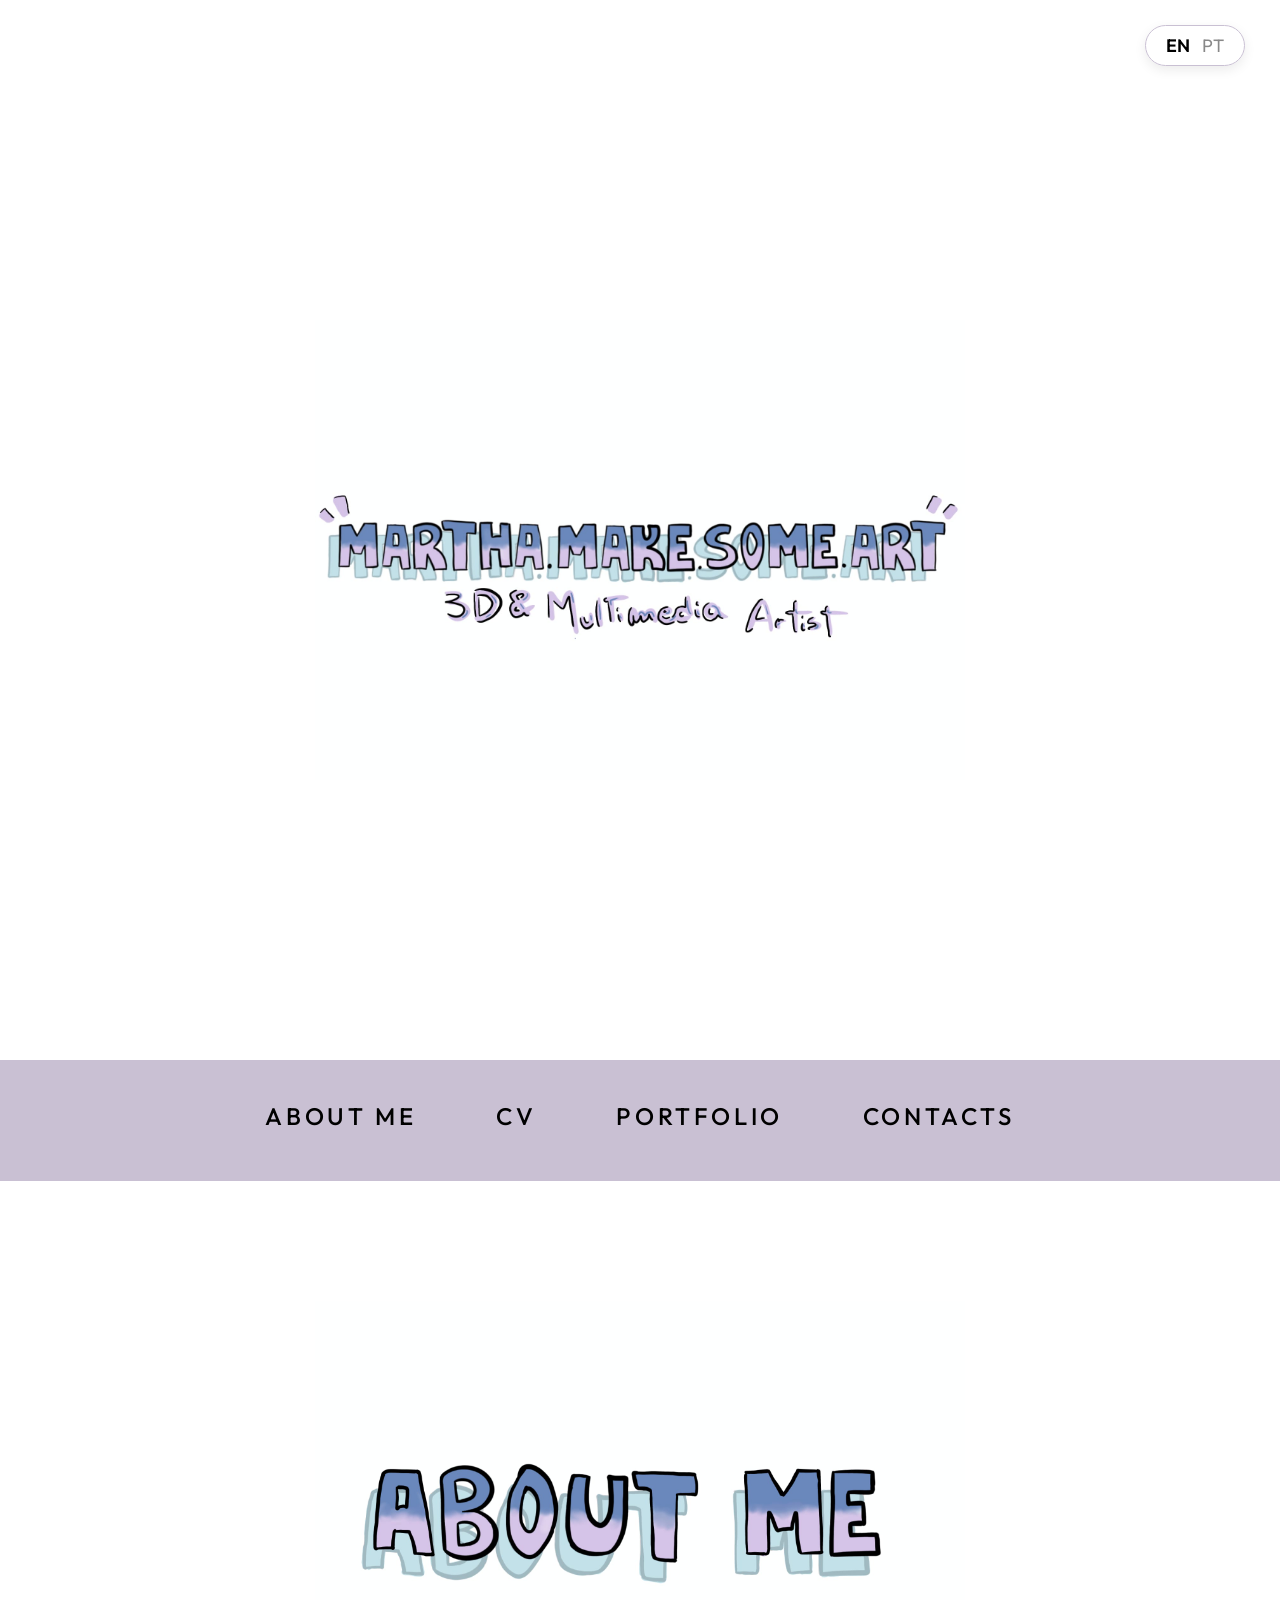
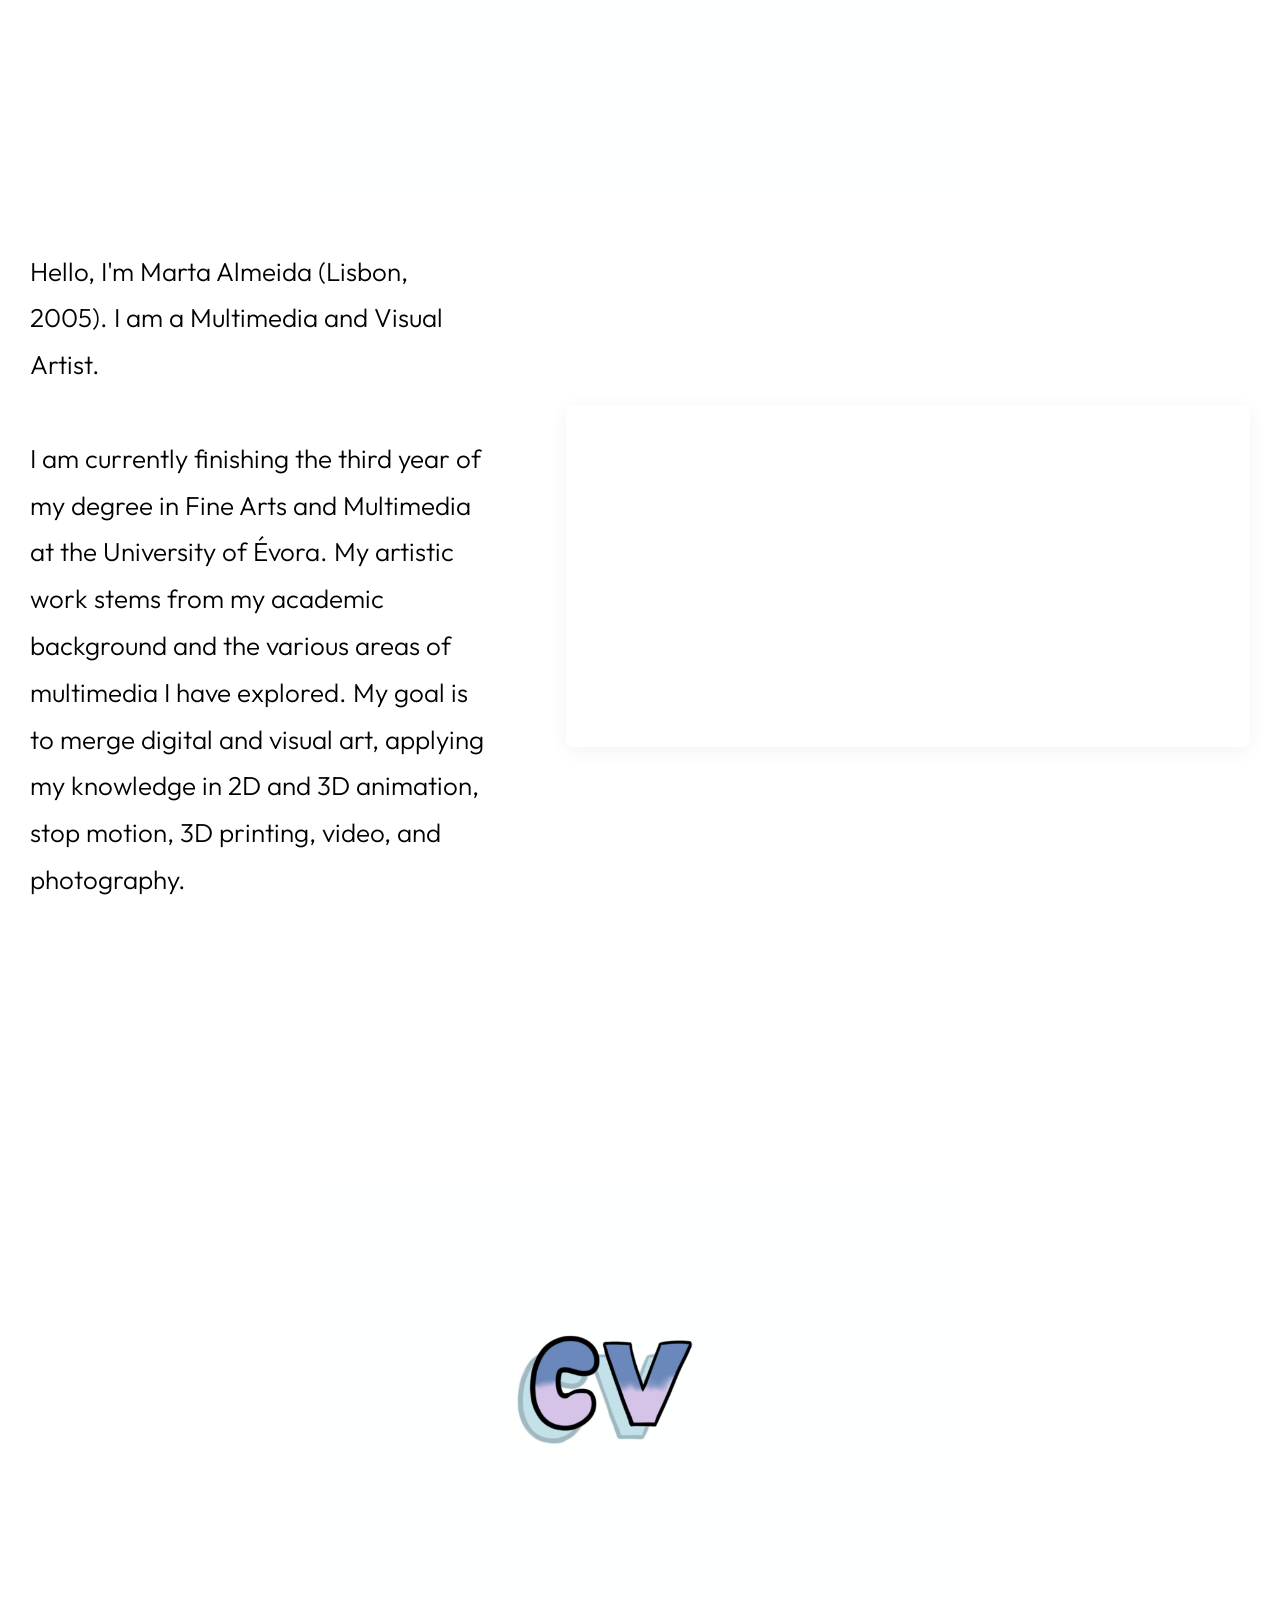
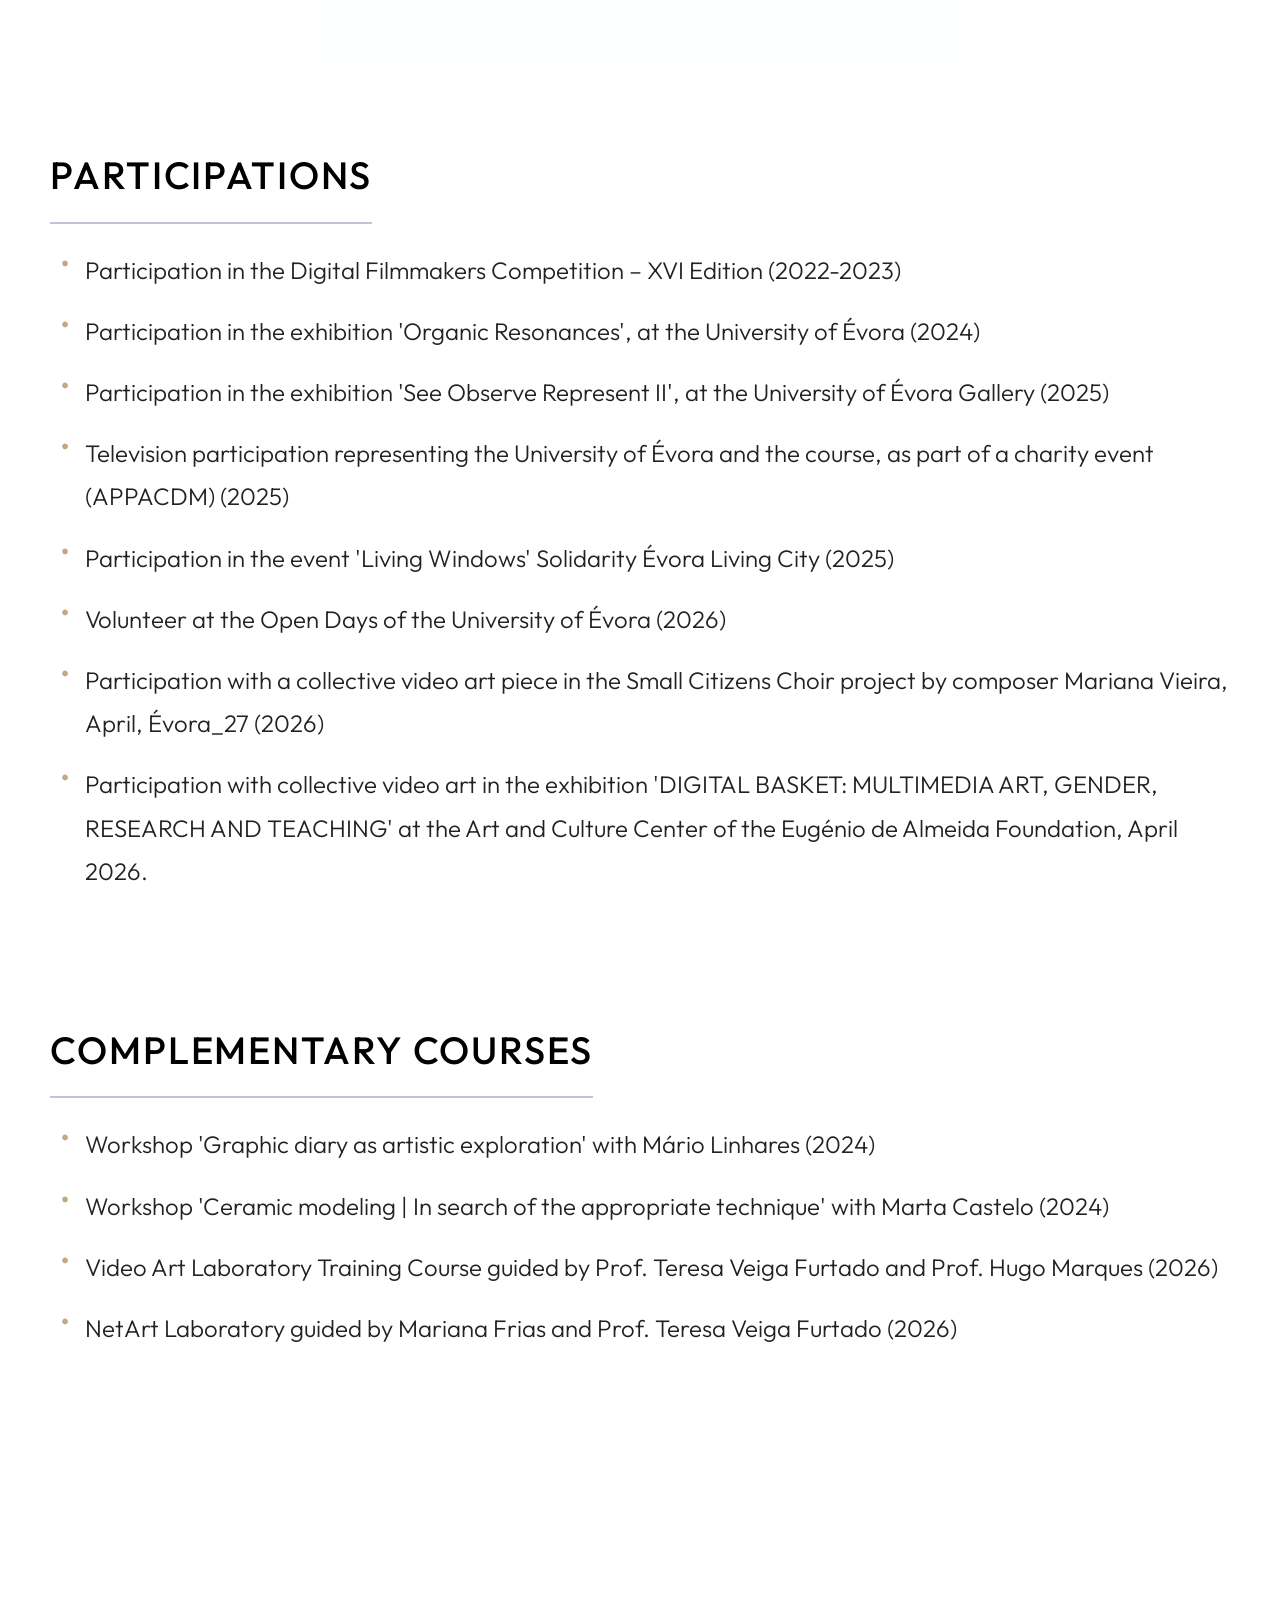
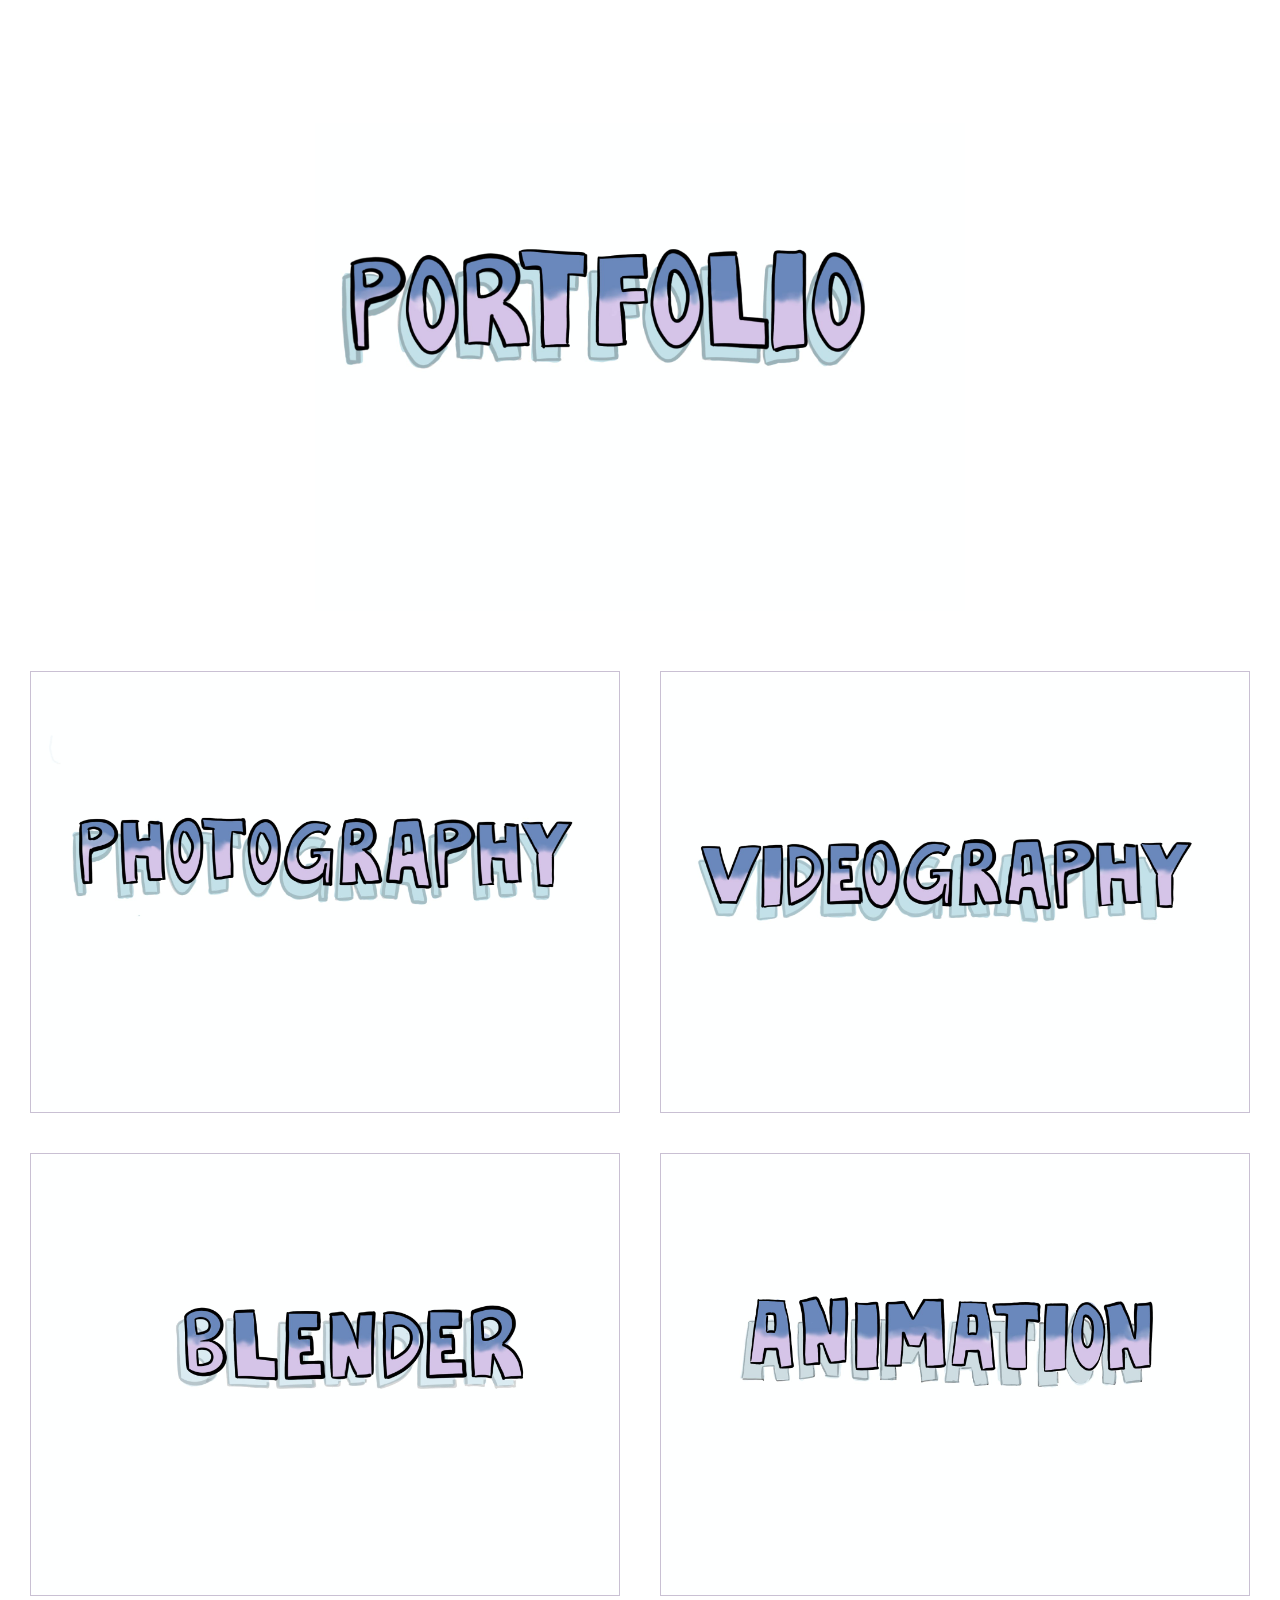
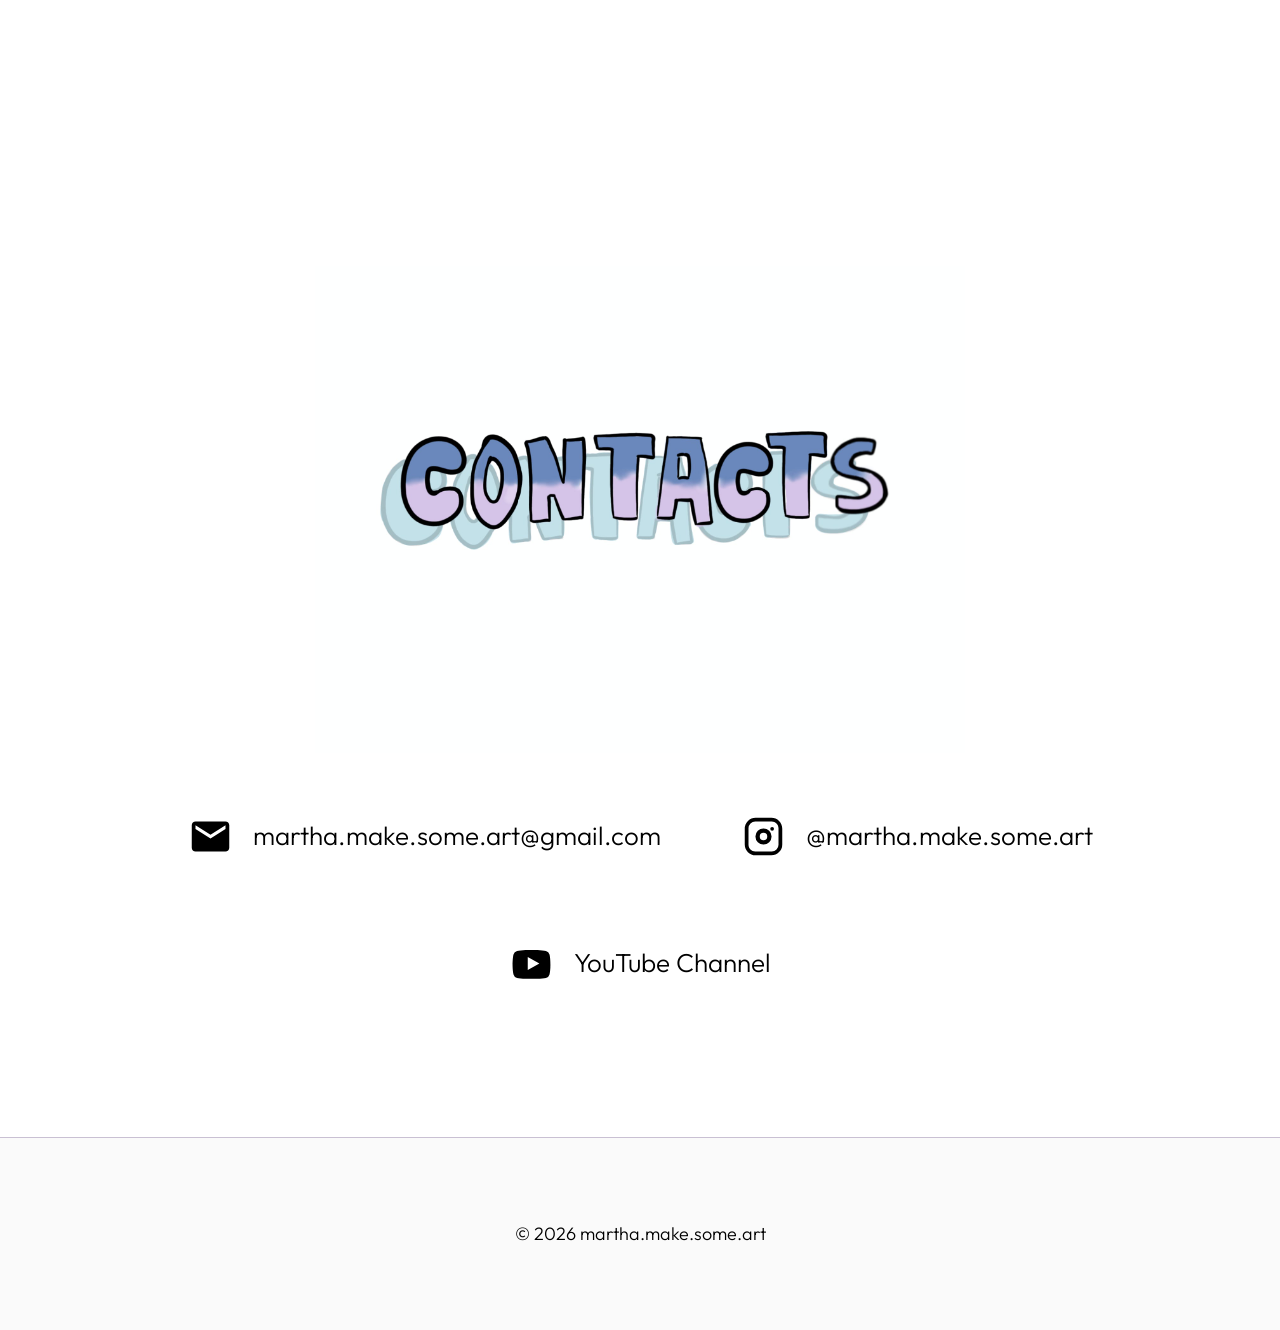
==== commit a23b96a5: "Add files via upload" ====
--- a/index.html
+++ b/index.html
@@ -13,9 +13,10 @@
     <button id="btn-pt" class="lang-btn">PT</button>
 </div>
 
+<!-- Corrigido: O vídeo agora aparece garantidamente com animação CSS dedicada -->
 <header class="main-header" id="home">
     <div class="logo-container">
-        <video autoplay loop muted playsinline class="main-logo-video" src="titulos/MARTHA.MAKE.SOME.ART.mp4"></video>
+        <img src="img/titulos/MARTHA.MAKE.SOME.ART.jpeg" alt="martha.make.some.art" class="main-logo-static">
     </div>
 </header>
 
@@ -29,8 +30,10 @@
 </div>
 
 <main>
+    <!-- ABOUT ME -->
     <section id="about">
-        <img src="titulos/ABOUT ME.jpg" alt="About Me" class="section-title-img-main anim-title">
+        <!-- Corrigido: Título numa classe média e perfeitamente centrada -->
+        <img src="img/titulos/ABOUT ME.jpg" alt="About Me" class="section-title-img-main anim-title">
         <div class="section-content">
             <div class="about-container fade-in">
                 <div class="about-text" data-en="<p>Hello, I'm Marta Almeida (Lisbon, 2005). I am a Multimedia and Visual Artist.</p><br><p>I am currently finishing the third year of my degree in Fine Arts and Multimedia at the University of Évora. My artistic work stems from my academic background and the various areas of multimedia I have explored. My goal is to merge digital and visual art, applying my knowledge in 2D and 3D animation, stop motion, 3D printing, video, and photography.</p>" data-pt="<p>Olá, sou a Marta Almeida (Lisboa, 2005). Sou Artista Multimédia e Visual.</p><br><p>Estou a terminar o terceiro ano da licenciatura em Artes Plásticas e Multimédia na Universidade de Évora. O meu trabalho artístico decorre da minha formação académica e das várias áreas da multimédia que tenho explorado. O meu objetivo é fundir a arte digital e visual, aplicando os meus conhecimentos em animação 2D e 3D, stop motion, impressão 3D, vídeo e fotografia.</p>">
@@ -38,18 +41,18 @@
                     <br>
                     <p>I am currently finishing the third year of my degree in Fine Arts and Multimedia at the University of Évora. My artistic work stems from my academic background and the various areas of multimedia I have explored. My goal is to merge digital and visual art, applying my knowledge in 2D and 3D animation, stop motion, 3D printing, video, and photography.</p>
                 </div>
+                <!-- Corrigido: Contentor e proporção aumentados substancialmente -->
                 <div class="about-img-container">
-                    <video autoplay loop muted playsinline class="about-img">
-                        <source src="titulos/Martinha_video.mp4" type="video/mp4">
-                        <source src="titulos/Martinha_video.MP4" type="video/mp4">
-                    </video>
+                    <video src="img/titulos/Martinha_video.mp4" autoplay loop muted playsinline class="about-img"></video>
                 </div>
             </div>
         </div>
     </section>
 
+    <!-- CV -->
     <section id="cv">
-        <img src="titulos/CV.jpeg" alt="CV" class="section-title-img-main anim-title">
+        <!-- Corrigido: Título numa classe média e perfeitamente centrada -->
+        <img src="img/titulos/CV.jpeg" alt="CV" class="section-title-img-main anim-title">
         <div class="section-content">
             <div class="cv-container fade-in">
                 <div class="cv-category">
@@ -57,7 +60,7 @@
                     <ul class="cv-list">
                         <li data-en="Participation in the Digital Filmmakers Competition – XVI Edition (2022-2023)" data-pt="Participação no Concurso Cineastas Digitais – XVI Edição (2022-2023)">Participation in the Digital Filmmakers Competition – XVI Edition (2022-2023)</li>
                         <li data-en="Participation in the exhibition 'Organic Resonances', at the University of Évora (2024)" data-pt="Participação na exposição 'Ressonâncias orgânicas', na Universidade de Évora (2024)">Participation in the exhibition "Organic Resonances", at the University of Évora (2024)</li>
-                        <li data-en="Participation in the exhibition 'See Observe Represent II', at the University of Évora Gallery (2025)" data-pt="Participation in the exhibition 'Ver Observar Representar II', na Galeria da Universidade de Évora (2025)">Participation in the exhibition "See Observe Represent II", at the University of Évora Gallery (2025)</li>
+                        <li data-en="Participation in the exhibition 'See Observe Represent II', at the University of Évora Gallery (2025)" data-pt="Participação na exposição 'Ver Observar Representar II', na Galeria da Universidade de Évora (2025)">Participation in the exhibition "See Observe Represent II", at the University of Évora Gallery (2025)</li>
                         <li data-en="Television participation representing the University of Évora and the course, as part of a charity event (APPACDM) (2025)" data-pt="Participação em contexto televisivo como representante da Universidade de Évora e do curso, no âmbito de um evento de solidariedade (APPACDM) (2025)">Television participation representing the University of Évora and the course, as part of a charity event (APPACDM) (2025)</li>
                         <li data-en="Participation in the event 'Living Windows' Solidarity Évora Living City (2025)" data-pt="Participação no Evento 'Montras Vivas' Évora Solidária Cidade Viva (2025)">Participation in the event "Living Windows" Solidarity Évora Living City (2025)</li>
                         <li data-en="Volunteer at the Open Days of the University of Évora (2026)" data-pt="Voluntário nos Dias Abertos da Universidade de Évora (2026)">Volunteer at the Open Days of the University of Évora (2026)</li>
@@ -79,33 +82,37 @@
         </div>
     </section>
 
+    <!-- PORTFOLIO -->
     <section id="portfolio">
-        <img src="titulos/PORTFOLIO.jpg" alt="Portfolio" class="section-title-img-main anim-title">
+        <!-- Corrigido: Título numa classe média e perfeitamente centrada -->
+        <img src="img/titulos/PORTFOLIO.jpg" alt="Portfolio" class="section-title-img-main anim-title">
         <div class="section-content">
             <div class="portfolio-grid fade-in">
-                <a href="photography.html" class="grid-item"><img src="titulos/PHOTOGRAPHY.jpg" alt="Photography"></a>
-                <a href="videography.html" class="grid-item"><img src="titulos/VIDEOGRAPHY.jpg" alt="Videography"></a>
-                <a href="blender.html" class="grid-item"><img src="titulos/BLENDER.jpg" alt="Blender"></a>
-                <a href="animation.html" class="grid-item"><img src="titulos/ANIMATION.jpg" alt="Animation"></a>
+                <a href="photography.html" class="grid-item"><img src="img/titulos/PHOTOGRAPHY.jpg" alt="Photography"></a>
+                <a href="videography.html" class="grid-item"><img src="img/titulos/VIDEOGRAPHY.jpg" alt="Videography"></a>
+                <a href="blender.html" class="grid-item"><img src="img/titulos/BLENDER.jpg" alt="Blender"></a>
+                <a href="animation.html" class="grid-item"><img src="img/titulos/ANIMATION.jpg" alt="Animation"></a>
             </div>
         </div>
     </section>
 
+    <!-- CONTACTS -->
     <section id="contacts">
-        <img src="titulos/CONTACTS.jpeg" alt="Contacts" class="section-title-img-main anim-title">
+        <!-- Corrigido: Título numa classe média e perfeitamente centrada -->
+        <img src="img/titulos/CONTACTS.jpeg" alt="Contacts" class="section-title-img-main anim-title">
         <div class="section-content">
             <div class="contacts-wrapper fade-in">
                 <div class="social-links">
                     <a href="mailto:martha.make.some.art@gmail.com" class="social-item">
-                        <svg class="social-icon" viewBox="0 0 24 24" style="width: 45px; height: 45px; fill: currentColor;"><path d="M20 4H4c-1.1 0-1.99.9-1.99 2L2 18c0 1.1.9 2 2 2h16c1.1 0 2-.9 2-2V6c0-1.1-.9-2-2-2zm0 4l-8 5-8-5V6l8 5 8-5v2z"/></svg>
+                        <svg class="social-icon" viewBox="0 0 24 24"><path d="M20 4H4c-1.1 0-1.99.9-1.99 2L2 18c0 1.1.9 2 2 2h16c1.1 0 2-.9 2-2V6c0-1.1-.9-2-2-2zm0 4l-8 5-8-5V6l8 5 8-5v2z"/></svg>
                         <span>martha.make.some.art@gmail.com</span>
                     </a>
                     <a href="https://instagram.com/martha.make.some.art" target="_blank" class="social-item">
-                        <svg class="social-icon" viewBox="0 0 24 24" style="width: 45px; height: 45px; fill: currentColor;"><path d="M7.8 2h8.4C19.4 2 22 4.6 22 7.8v8.4a5.8 5.8 0 0 1-5.8 5.8H7.8C4.6 22 2 19.4 2 16.2V7.8A5.8 5.8 0 0 1 7.8 2m-.2 2A3.6 3.6 0 0 0 4 7.6v8.8C4 18.4 5.6 20 7.6 20h8.8a3.6 3.6 0 0 0 3.6-3.6V7.6C20 5.6 18.4 4 16.4 4H7.6m4.4 3.7A4.3 4.3 0 1 1 7.7 12a4.3 4.3 0 0 1 4.3-4.3m0 2.3a2 2 0 1 0 2 2 2 2 0 0 0-2-2m4.6-3.1a1 1 0 1 1-1 1 1 1 0 0 1 1-1z"/></svg>
+                        <svg class="social-icon" viewBox="0 0 24 24"><path d="M7.8 2h8.4C19.4 2 22 4.6 22 7.8v8.4a5.8 5.8 0 0 1-5.8 5.8H7.8C4.6 22 2 19.4 2 16.2V7.8A5.8 5.8 0 0 1 7.8 2m-.2 2A3.6 3.6 0 0 0 4 7.6v8.8C4 18.4 5.6 20 7.6 20h8.8a3.6 3.6 0 0 0 3.6-3.6V7.6C20 5.6 18.4 4 16.4 4H7.6m4.4 3.7A4.3 4.3 0 1 1 7.7 12a4.3 4.3 0 0 1 4.3-4.3m0 2.3a2 2 0 1 0 2 2 2 2 0 0 0-2-2m4.6-3.1a1 1 0 1 1-1 1 1 1 0 0 1 1-1z"/></svg>
                         <span>@martha.make.some.art</span>
                     </a>
                     <a href="https://www.youtube.com/@melizuku" target="_blank" class="social-item">
-                        <svg class="social-icon" viewBox="0 0 24 24" style="width: 45px; height: 45px; fill: currentColor;"><path d="M21.6 7.2a2.7 2.7 0 0 0-1.9-1.9C18 4.8 12 4.8 12 4.8s-6 0-7.7.5a2.7 2.7 0 0 0-1.9 1.9c-.5 1.7-.5 5.3-.5 5.3s0 3.6.5 5.3a2.7 2.7 0 0 0 1.9 1.9c1.7.5 7.7.5 7.7.5s6 0 7.7-.5a2.7 2.7 0 0 0 1.9-1.9c.5-1.7.5-5.3.5-5.3s0-3.6-.5-5.3zm-11.6 8.3v-7l6.2 3.5-6.2 3.5z"/></svg>
+                        <svg class="social-icon" viewBox="0 0 24 24"><path d="M21.6 7.2a2.7 2.7 0 0 0-1.9-1.9C18 4.8 12 4.8 12 4.8s-6 0-7.7.5a2.7 2.7 0 0 0-1.9 1.9c-.5 1.7-.5 5.3-.5 5.3s0 3.6.5 5.3a2.7 2.7 0 0 0 1.9 1.9c1.7.5 7.7.5 7.7.5s6 0 7.7-.5a2.7 2.7 0 0 0 1.9-1.9c.5-1.7.5-5.3.5-5.3s0-3.6-.5-5.3zm-11.6 8.3v-7l6.2 3.5-6.2 3.5z"/></svg>
                         <span>YouTube Channel</span>
                     </a>
                 </div>
@@ -114,7 +121,9 @@
     </section>
 </main>
 
-<footer>© 2026 martha.make.some.art</footer>
+<footer>
+    © 2026 martha.make.some.art
+</footer>
 
 <script src="script.js"></script>
 </body>
--- a/style.css
+++ b/style.css
@@ -444,3 +444,37 @@
     .carousel-track { padding: 0; }
     .section-title-img { height: 60vh; }
 }
+
+
+/* --- REVISÃO COMPLETA: LOGO ESTÁTICO CENTRADO SEM QUEBRAS --- */
+.main-header {
+    width: 100%;
+    max-width: 100vw;
+    height: auto;
+    min-height: 40vh;
+    display: flex;
+    justify-content: center;
+    align-items: center;
+    padding: 100px 30px 60px 30px;
+    box-sizing: border-box;
+    background-color: var(--white);
+    overflow: hidden;
+}
+
+.logo-container {
+    width: 100%;
+    max-width: 650px;
+    display: flex;
+    justify-content: center;
+    align-items: center;
+    margin: 0 auto;
+}
+
+.main-logo-static {
+    width: 100%;
+    height: auto;
+    display: block;
+    object-fit: contain;
+    opacity: 1 !important;
+    transform: none !important;
+}
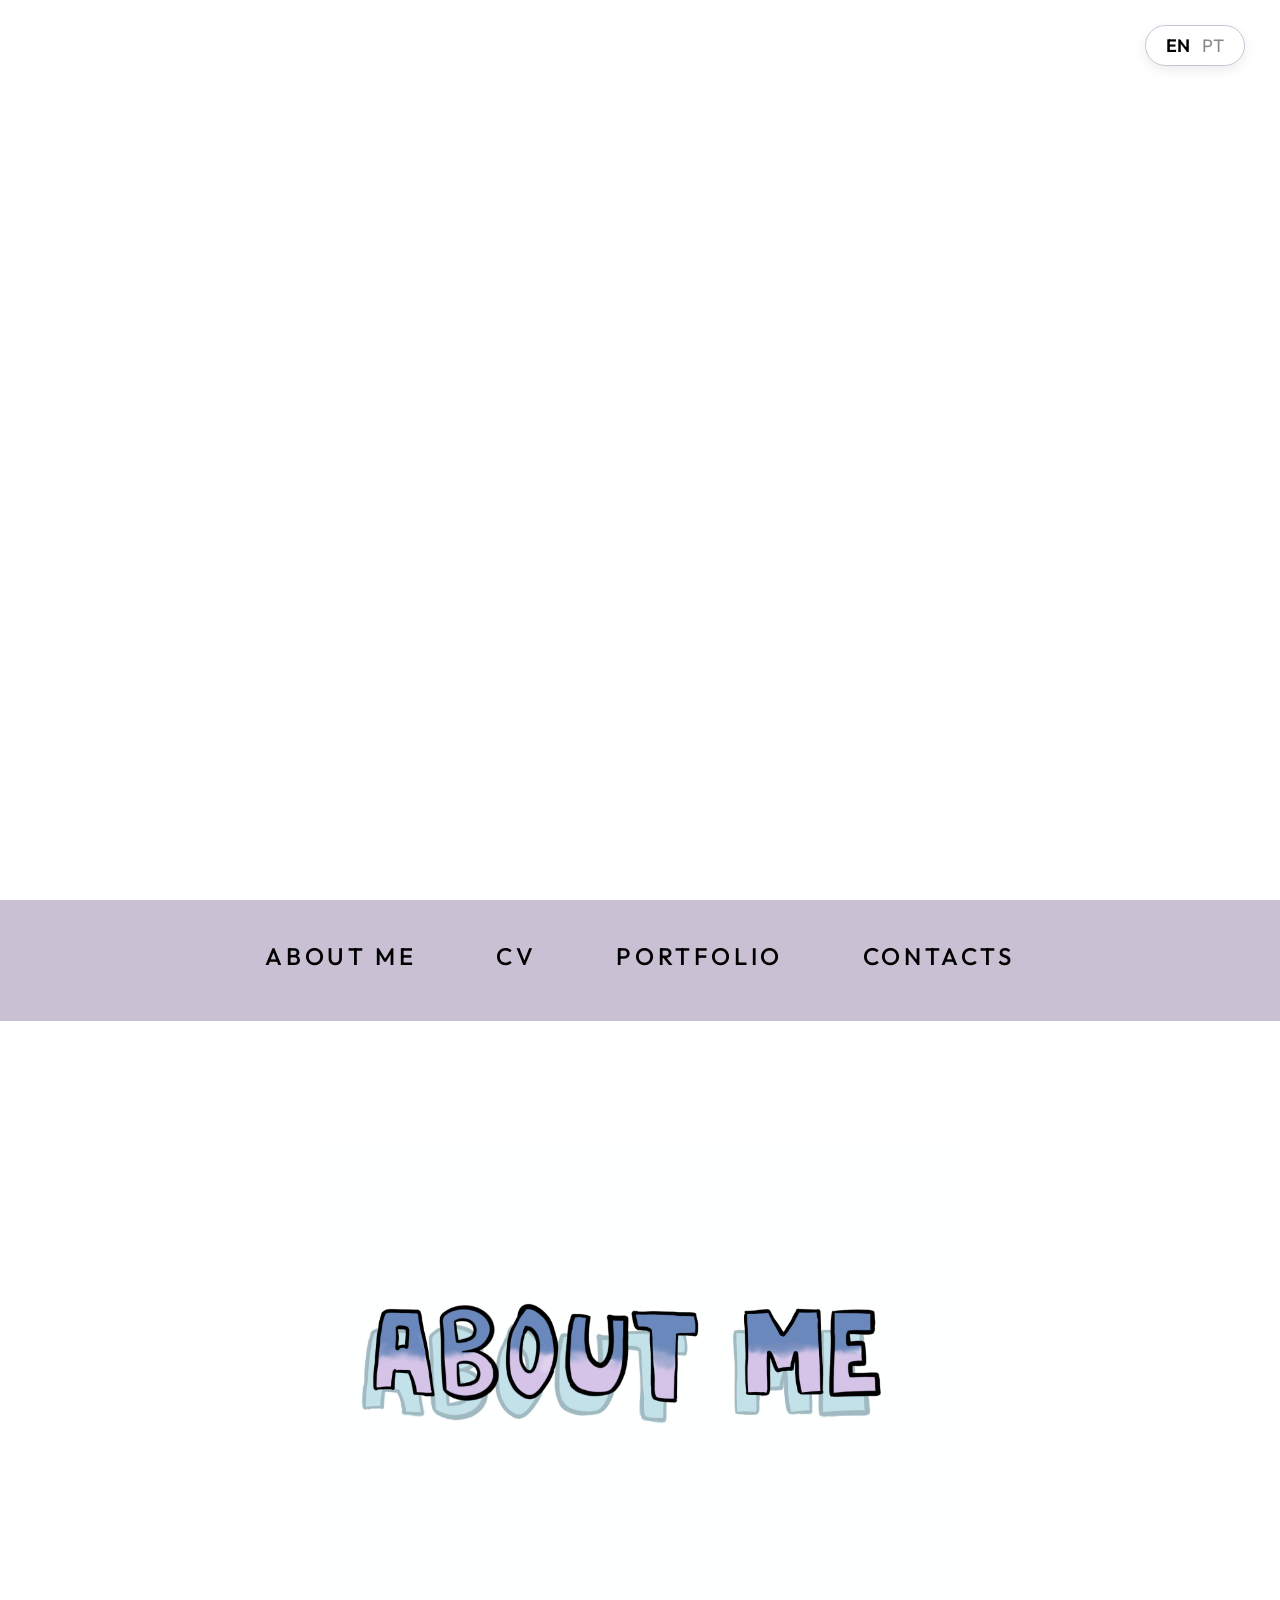
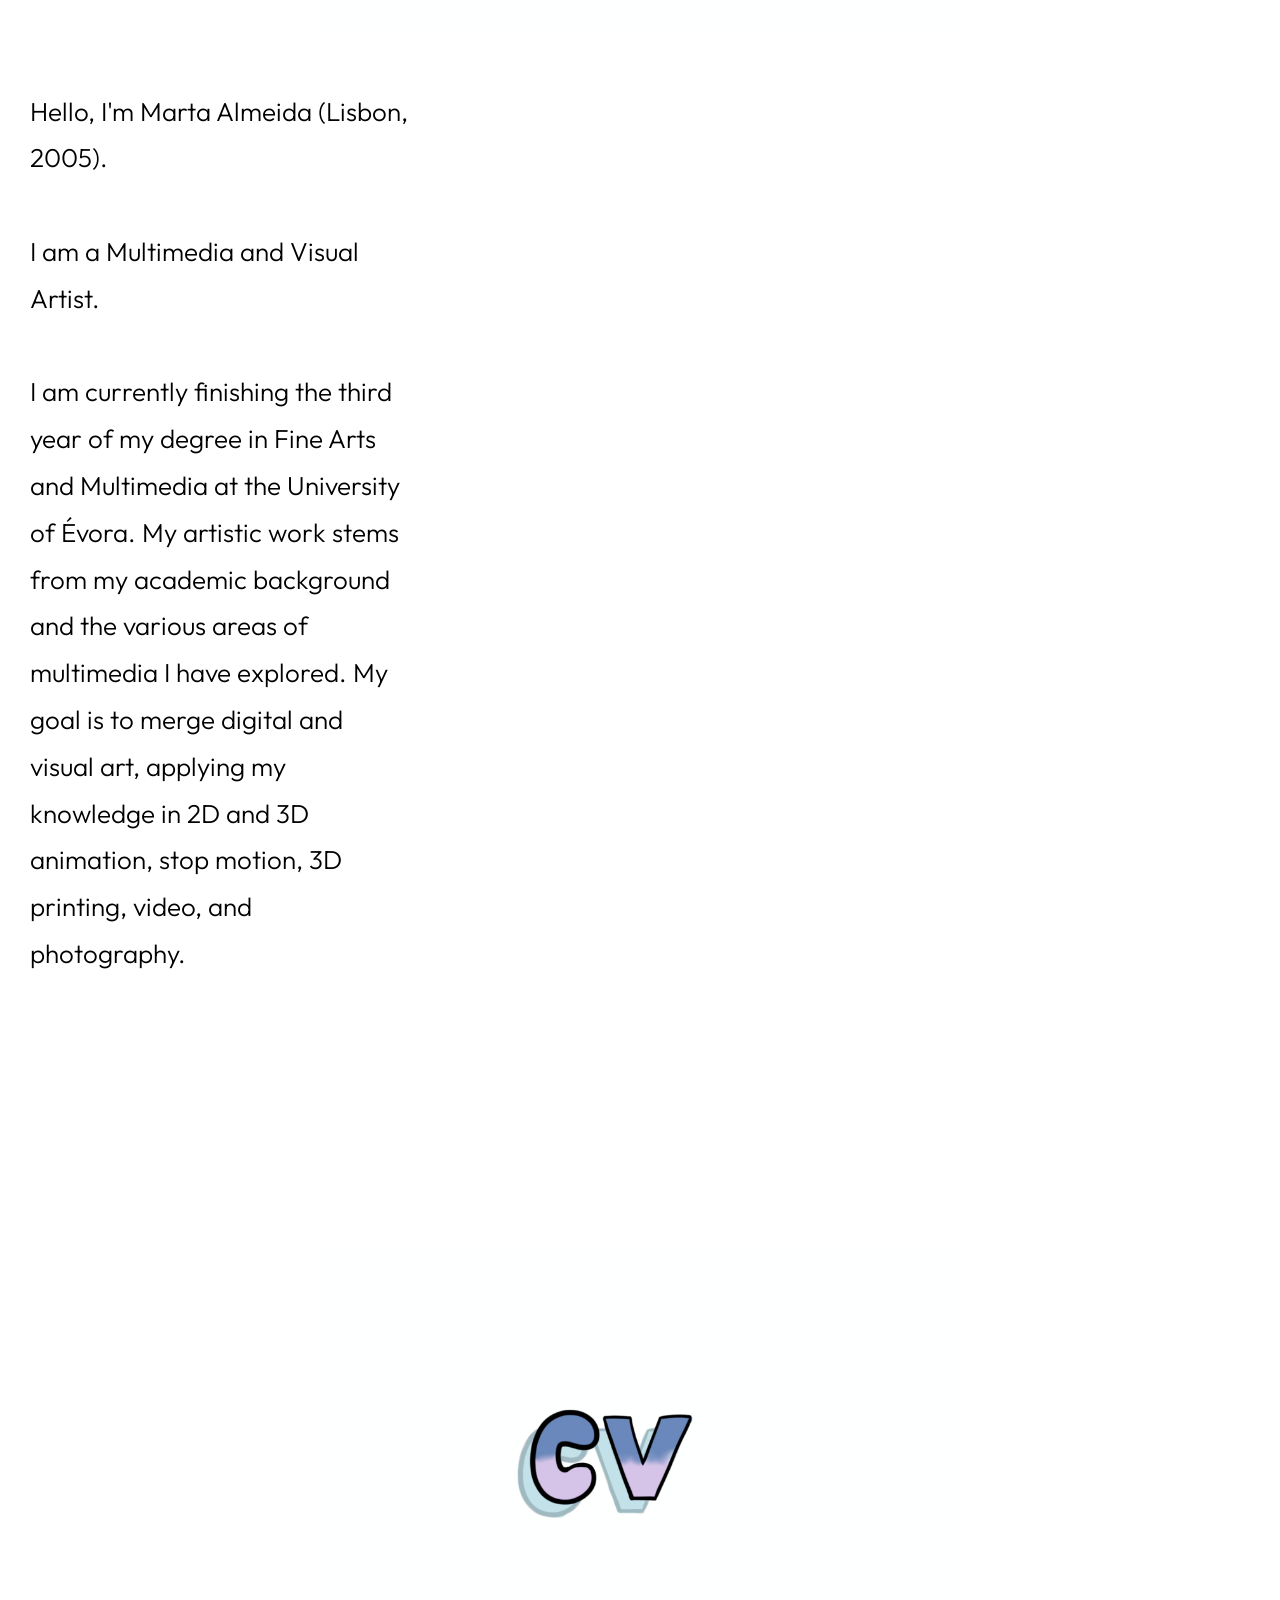
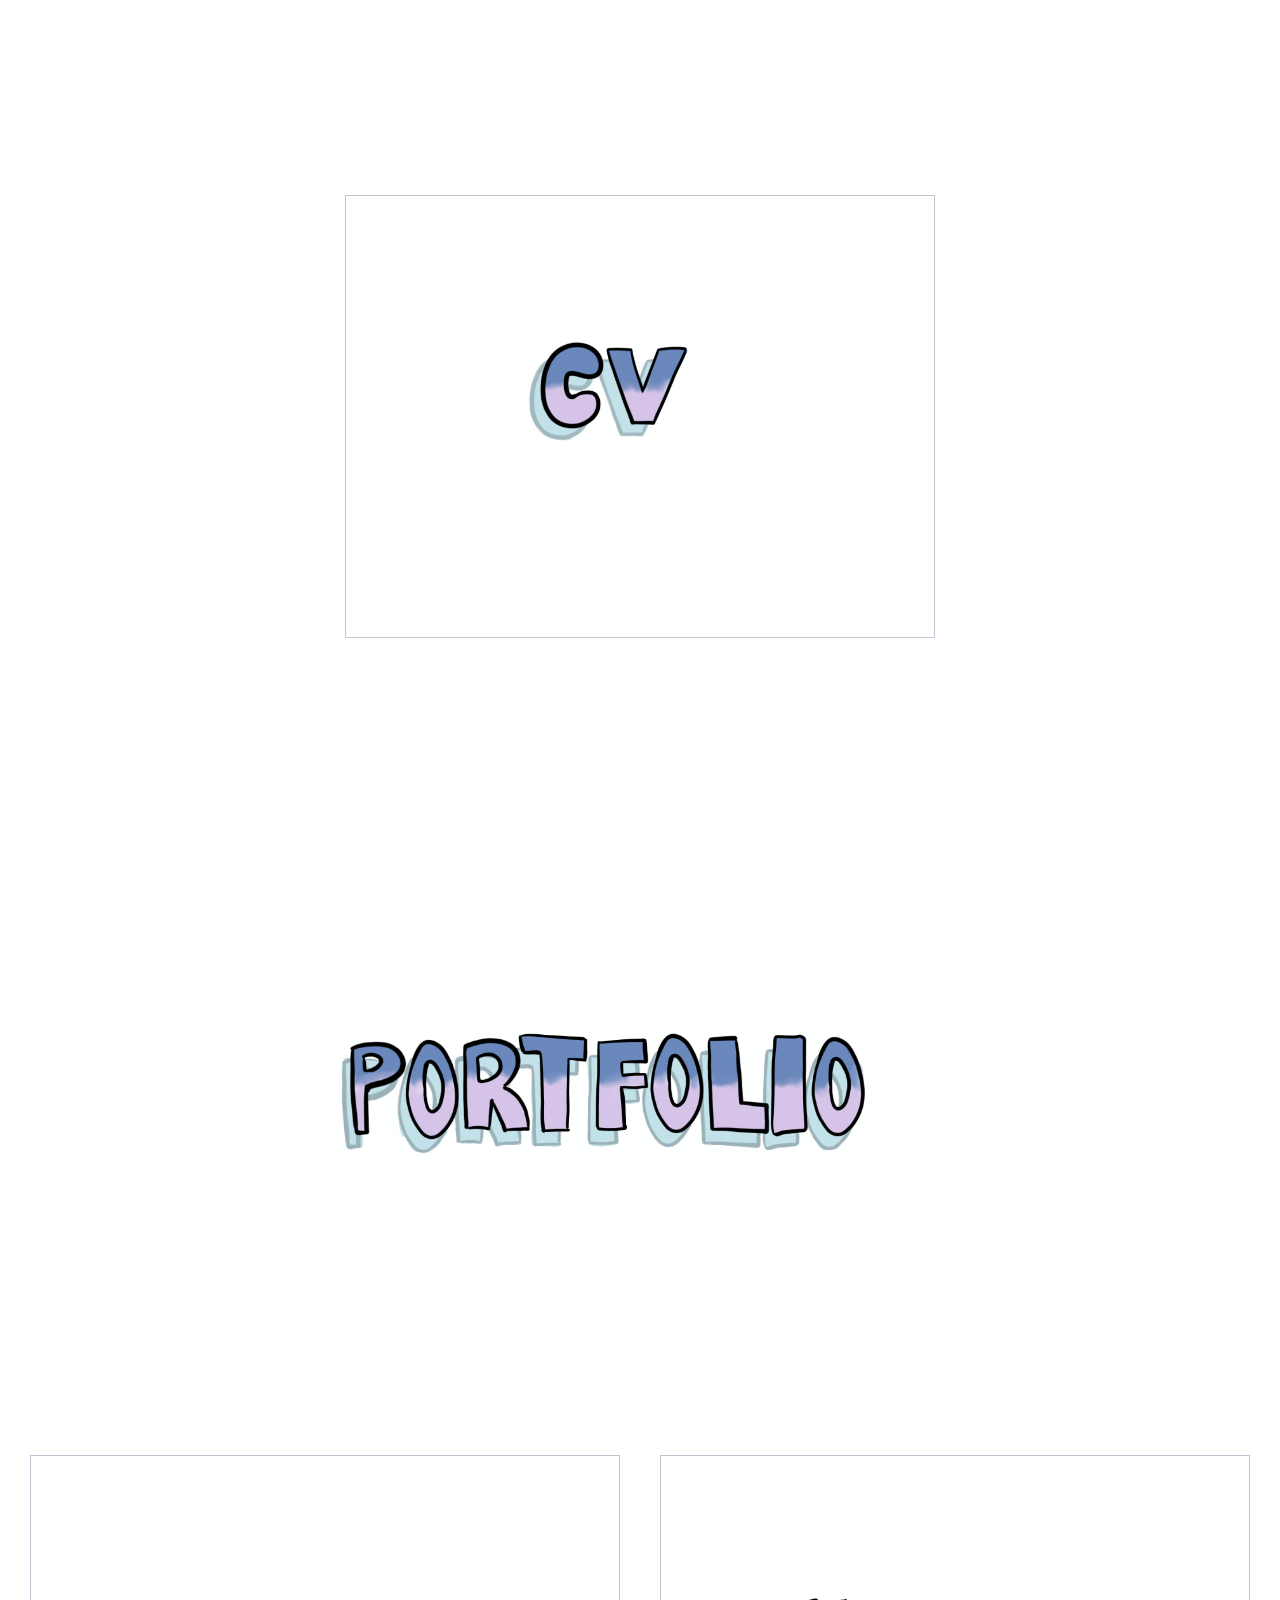
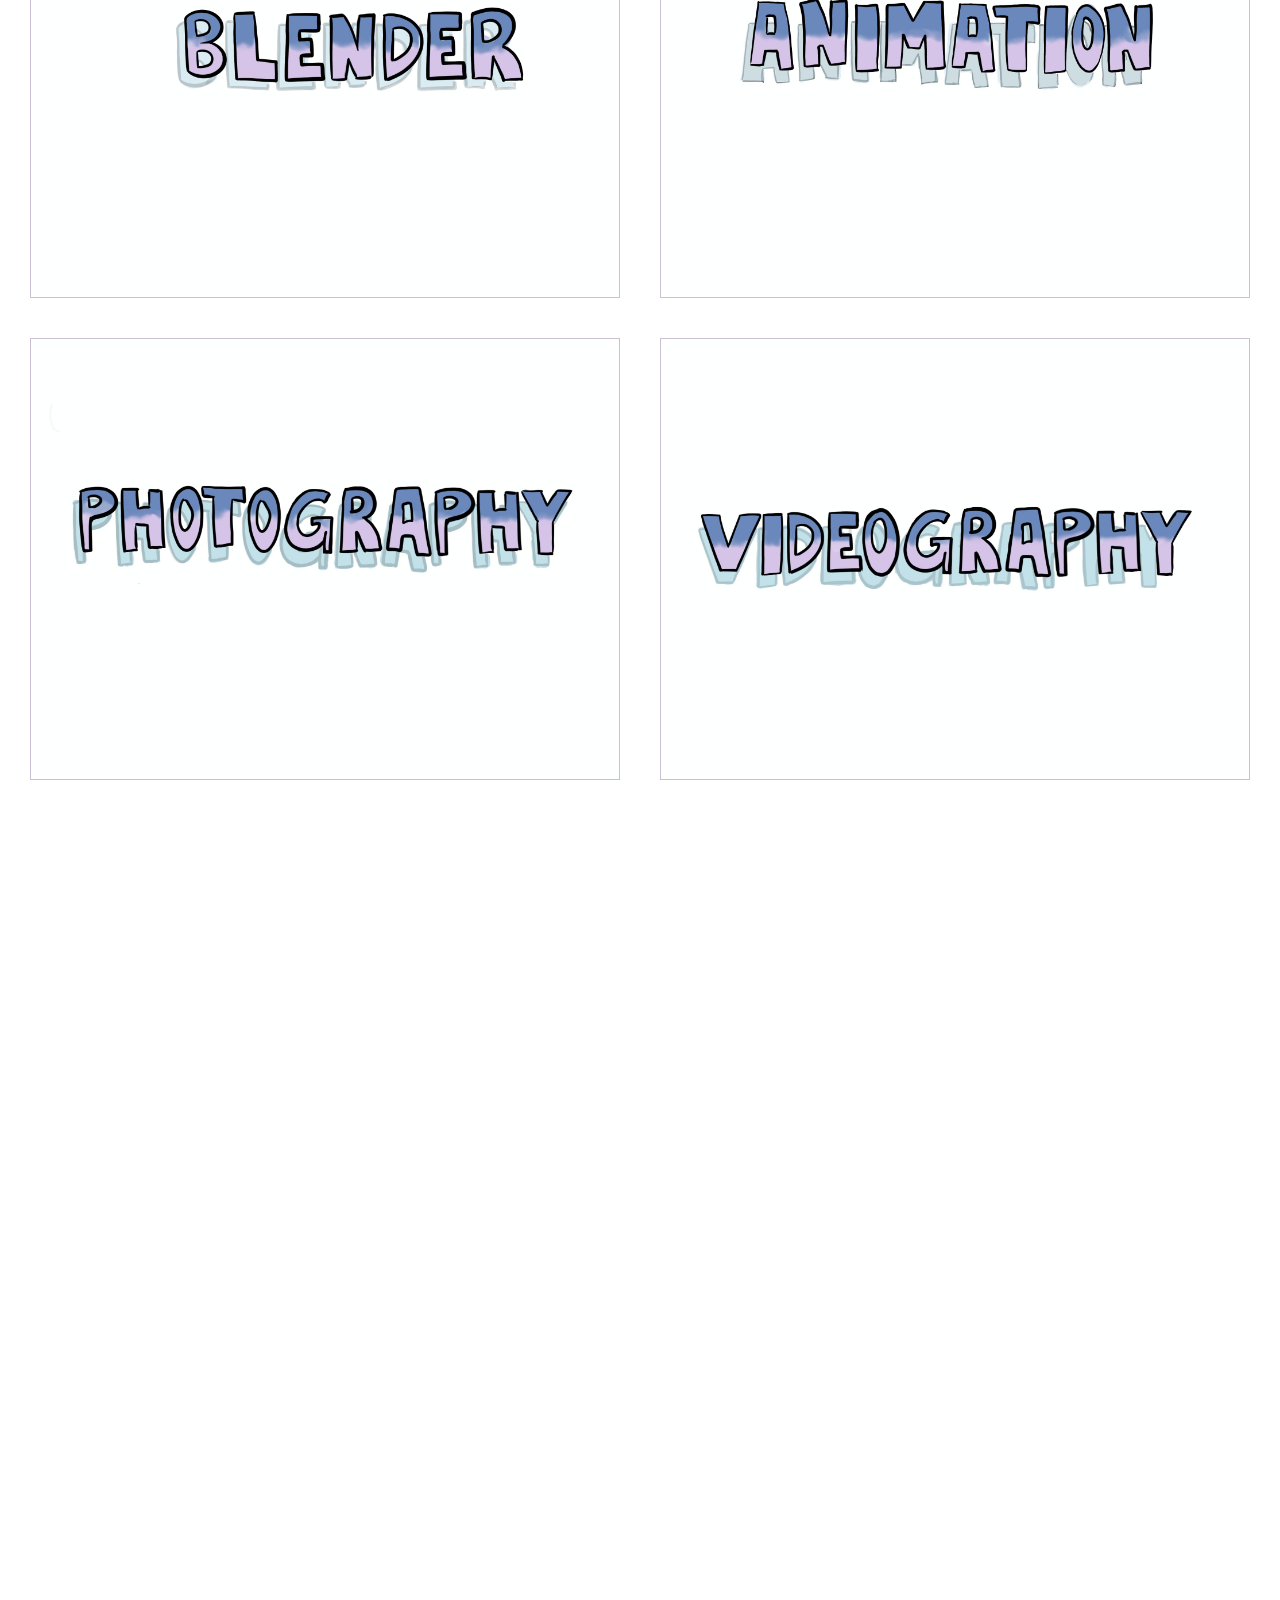
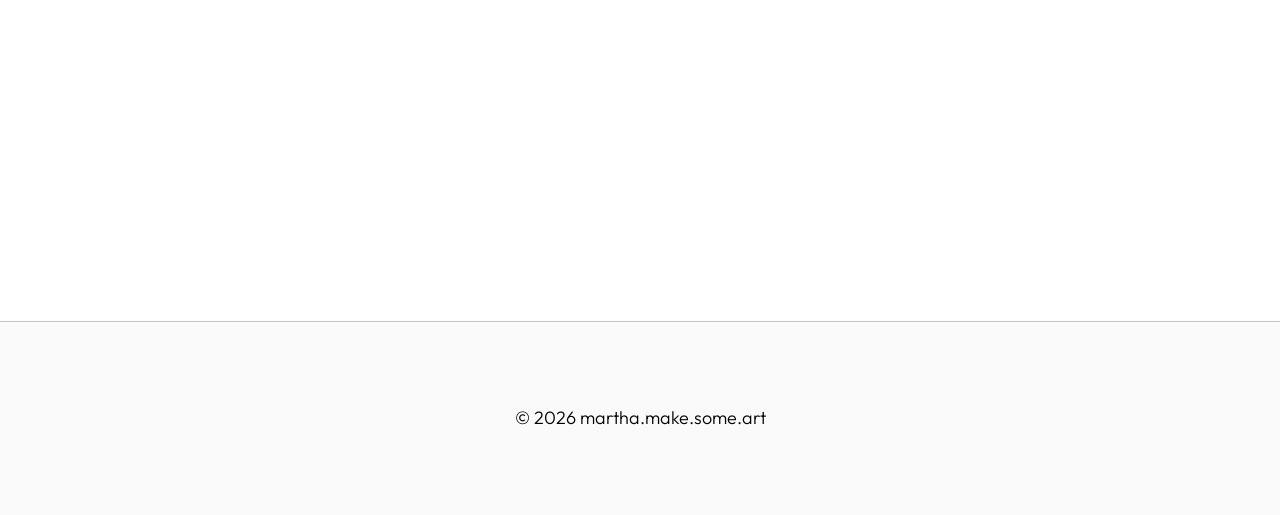
==== commit 82f3a65c: "Add files via upload" ====
--- a/index.html
+++ b/index.html
@@ -13,10 +13,10 @@
     <button id="btn-pt" class="lang-btn">PT</button>
 </div>
 
-<!-- Corrigido: O vídeo agora aparece garantidamente com animação CSS dedicada -->
+<!-- TÍTULO: agora em .mp4 -->
 <header class="main-header" id="home">
     <div class="logo-container">
-        <img src="img/titulos/MARTHA.MAKE.SOME.ART.jpeg" alt="martha.make.some.art" class="main-logo-static">
+        <video src="img/titulos/MARTHA.MAKE.SOME.ART.mp4" autoplay loop muted playsinline class="main-logo-static"></video>
     </div>
 </header>
 
@@ -32,16 +32,18 @@
 <main>
     <!-- ABOUT ME -->
     <section id="about">
-        <!-- Corrigido: Título numa classe média e perfeitamente centrada -->
         <img src="img/titulos/ABOUT ME.jpg" alt="About Me" class="section-title-img-main anim-title">
         <div class="section-content">
             <div class="about-container fade-in">
-                <div class="about-text" data-en="<p>Hello, I'm Marta Almeida (Lisbon, 2005). I am a Multimedia and Visual Artist.</p><br><p>I am currently finishing the third year of my degree in Fine Arts and Multimedia at the University of Évora. My artistic work stems from my academic background and the various areas of multimedia I have explored. My goal is to merge digital and visual art, applying my knowledge in 2D and 3D animation, stop motion, 3D printing, video, and photography.</p>" data-pt="<p>Olá, sou a Marta Almeida (Lisboa, 2005). Sou Artista Multimédia e Visual.</p><br><p>Estou a terminar o terceiro ano da licenciatura em Artes Plásticas e Multimédia na Universidade de Évora. O meu trabalho artístico decorre da minha formação académica e das várias áreas da multimédia que tenho explorado. O meu objetivo é fundir a arte digital e visual, aplicando os meus conhecimentos em animação 2D e 3D, stop motion, impressão 3D, vídeo e fotografia.</p>">
-                    <p>Hello, I'm Marta Almeida (Lisbon, 2005). I am a Multimedia and Visual Artist.</p>
+                <div class="about-text"
+                    data-en="<p>Hello, I'm Marta Almeida (Lisbon, 2005).<br><br>I am a Multimedia and Visual Artist.</p><br><p>I am currently finishing the third year of my degree in Fine Arts and Multimedia at the University of Évora. My artistic work stems from my academic background and the various areas of multimedia I have explored. My goal is to merge digital and visual art, applying my knowledge in 2D and 3D animation, stop motion, 3D printing, video, and photography.</p>"
+                    data-pt="<p>Olá, sou a Marta Almeida (Lisboa, 2005). Sou Artista Multimédia e Visual.</p><br><p>Estou a terminar o terceiro ano da licenciatura em Artes Plásticas e Multimédia na Universidade de Évora. O meu trabalho artístico decorre da minha formação académica e das várias áreas da multimédia que tenho explorado. O meu objetivo é fundir a arte digital e visual, aplicando os meus conhecimentos em animação 2D e 3D, stop motion, impressão 3D, vídeo e fotografia.</p>">
+                    <p>Hello, I'm Marta Almeida (Lisbon, 2005).<br><br>
+                    I am a Multimedia and Visual Artist.</p>
                     <br>
                     <p>I am currently finishing the third year of my degree in Fine Arts and Multimedia at the University of Évora. My artistic work stems from my academic background and the various areas of multimedia I have explored. My goal is to merge digital and visual art, applying my knowledge in 2D and 3D animation, stop motion, 3D printing, video, and photography.</p>
                 </div>
-                <!-- Corrigido: Contentor e proporção aumentados substancialmente -->
+                <!-- About video - tamanho aumentado -->
                 <div class="about-img-container">
                     <video src="img/titulos/Martinha_video.mp4" autoplay loop muted playsinline class="about-img"></video>
                 </div>
@@ -49,56 +51,34 @@
         </div>
     </section>
 
-    <!-- CV -->
+    <!-- CV — secção com quadrado clicável, igual aos de portfolio -->
     <section id="cv">
-        <!-- Corrigido: Título numa classe média e perfeitamente centrada -->
         <img src="img/titulos/CV.jpeg" alt="CV" class="section-title-img-main anim-title">
         <div class="section-content">
-            <div class="cv-container fade-in">
-                <div class="cv-category">
-                    <h3 class="cv-title" data-en="Participations" data-pt="Participações">Participations</h3>
-                    <ul class="cv-list">
-                        <li data-en="Participation in the Digital Filmmakers Competition – XVI Edition (2022-2023)" data-pt="Participação no Concurso Cineastas Digitais – XVI Edição (2022-2023)">Participation in the Digital Filmmakers Competition – XVI Edition (2022-2023)</li>
-                        <li data-en="Participation in the exhibition 'Organic Resonances', at the University of Évora (2024)" data-pt="Participação na exposição 'Ressonâncias orgânicas', na Universidade de Évora (2024)">Participation in the exhibition "Organic Resonances", at the University of Évora (2024)</li>
-                        <li data-en="Participation in the exhibition 'See Observe Represent II', at the University of Évora Gallery (2025)" data-pt="Participação na exposição 'Ver Observar Representar II', na Galeria da Universidade de Évora (2025)">Participation in the exhibition "See Observe Represent II", at the University of Évora Gallery (2025)</li>
-                        <li data-en="Television participation representing the University of Évora and the course, as part of a charity event (APPACDM) (2025)" data-pt="Participação em contexto televisivo como representante da Universidade de Évora e do curso, no âmbito de um evento de solidariedade (APPACDM) (2025)">Television participation representing the University of Évora and the course, as part of a charity event (APPACDM) (2025)</li>
-                        <li data-en="Participation in the event 'Living Windows' Solidarity Évora Living City (2025)" data-pt="Participação no Evento 'Montras Vivas' Évora Solidária Cidade Viva (2025)">Participation in the event "Living Windows" Solidarity Évora Living City (2025)</li>
-                        <li data-en="Volunteer at the Open Days of the University of Évora (2026)" data-pt="Voluntário nos Dias Abertos da Universidade de Évora (2026)">Volunteer at the Open Days of the University of Évora (2026)</li>
-                        <li data-en="Participation with a collective video art piece in the Small Citizens Choir project by composer Mariana Vieira, April, Évora_27 (2026)" data-pt="Participação com obra de videoarte coletiva no projeto do Coro dos Pequenos Cidadãos da compositora Mariana Vieira, Abril, Évora_27, (2026)">Participation with a collective video art piece in the Small Citizens Choir project by composer Mariana Vieira, April, Évora_27 (2026)</li>
-                        <li data-en="Participation with collective video art in the exhibition 'DIGITAL BASKET: MULTIMEDIA ART, GENDER, RESEARCH AND TEACHING' at the Art and Culture Center of the Eugénio de Almeida Foundation, April 2026." data-pt="Participação com videoarte coletiva na exposição 'CABAZ DIGITAL: ARTE MULTIMÉDIA, GÉNERO, INVESTIGAÇÃO E ENSINO' Centro de Arte e Cultura da Fundação Eugénio de Almeida, Abril 2026.">Participation with collective video art in the exhibition "DIGITAL BASKET: MULTIMEDIA ART, GENDER, RESEARCH AND TEACHING" at the Art and Culture Center of the Eugénio de Almeida Foundation, April 2026.</li>
-                    </ul>
-                </div>
-                
-                <div class="cv-category">
-                    <h3 class="cv-title" data-en="Complementary Courses" data-pt="Cursos Complementares">Complementary Courses</h3>
-                    <ul class="cv-list">
-                        <li data-en="Workshop 'Graphic diary as artistic exploration' with Mário Linhares (2024)" data-pt="Workshop 'Diário gráfico como exploração artística' com Mário Linhares (2024)">Workshop "Graphic diary as artistic exploration" with Mário Linhares (2024)</li>
-                        <li data-en="Workshop 'Ceramic modeling | In search of the appropriate technique' with Marta Castelo (2024)" data-pt="Workshop 'Modelação em cerâmica | Em busca da técnica adequada' com Marta Castelo (2024)">Workshop "Ceramic modeling | In search of the appropriate technique" with Marta Castelo (2024)</li>
-                        <li data-en="Video Art Laboratory Training Course guided by Prof. Teresa Veiga Furtado and Prof. Hugo Marques (2026)" data-pt="Curso de Formação Laboratório de Videoarte orientado por Prof. Teresa Veiga Furtado and Prof. Hugo Marques (2026)">Video Art Laboratory Training Course guided by Prof. Teresa Veiga Furtado and Prof. Hugo Marques (2026)</li>
-                        <li data-en="NetArt Laboratory guided by Mariana Frias and Prof. Teresa Veiga Furtado (2026)" data-pt="Laboratório de NetArt orientado por Mariana Frias e Prof. Teresa Veiga Furtado (2026)">NetArt Laboratory guided by Mariana Frias and Prof. Teresa Veiga Furtado (2026)</li>
-                    </ul>
-                </div>
+            <div class="cv-grid-wrapper fade-in">
+                <a href="cv.html" class="grid-item cv-grid-item">
+                    <img src="img/titulos/CV.jpeg" alt="CV">
+                </a>
             </div>
         </div>
     </section>
 
     <!-- PORTFOLIO -->
     <section id="portfolio">
-        <!-- Corrigido: Título numa classe média e perfeitamente centrada -->
         <img src="img/titulos/PORTFOLIO.jpg" alt="Portfolio" class="section-title-img-main anim-title">
         <div class="section-content">
             <div class="portfolio-grid fade-in">
+                <!-- Blender e Animation em cima, Photography e Videography em baixo -->
+                <a href="blender.html" class="grid-item"><img src="img/titulos/BLENDER.jpg" alt="Blender"></a>
+                <a href="animation.html" class="grid-item"><img src="img/titulos/ANIMATION.jpg" alt="Animation"></a>
                 <a href="photography.html" class="grid-item"><img src="img/titulos/PHOTOGRAPHY.jpg" alt="Photography"></a>
                 <a href="videography.html" class="grid-item"><img src="img/titulos/VIDEOGRAPHY.jpg" alt="Videography"></a>
-                <a href="blender.html" class="grid-item"><img src="img/titulos/BLENDER.jpg" alt="Blender"></a>
-                <a href="animation.html" class="grid-item"><img src="img/titulos/ANIMATION.jpg" alt="Animation"></a>
             </div>
         </div>
     </section>
 
     <!-- CONTACTS -->
     <section id="contacts">
-        <!-- Corrigido: Título numa classe média e perfeitamente centrada -->
         <img src="img/titulos/CONTACTS.jpeg" alt="Contacts" class="section-title-img-main anim-title">
         <div class="section-content">
             <div class="contacts-wrapper fade-in">
--- a/style.css
+++ b/style.css
@@ -192,13 +192,14 @@
     line-height: 1.8;
 }
 .about-img-container {
-    flex: 1.2; /* Aumentado o espaço reservado à boneca */
-    display: flex;
-    justify-content: center;
+    flex: 1.6; /* Aumentado consideravelmente */
+    display: flex;
+    justify-content: center;
+    align-items: center;
 }
 .about-img {
     width: 100%;
-    max-width: 780px; /* Aumentada consideravelmente */
+    max-width: 980px; /* Aumentada consideravelmente */
     height: auto;
     border-radius: 8px;
     object-fit: contain;
@@ -248,6 +249,17 @@
     font-size: 32px;
     line-height: 1;
     top: -2px;
+}
+
+/* CV Grid (single clickable square, same animation as portfolio) */
+.cv-grid-wrapper {
+    display: flex;
+    justify-content: center;
+    margin-top: 40px;
+}
+.cv-grid-item {
+    width: calc(50% - 20px); /* same width as one portfolio cell in 2-col grid */
+    max-width: 680px;
 }
 
 /* Portfolio Grid */
@@ -446,35 +458,50 @@
 }
 
 
-/* --- REVISÃO COMPLETA: LOGO ESTÁTICO CENTRADO SEM QUEBRAS --- */
+/* --- RETIFICAÇÃO V13: TÍTULO EM ECRÃ INTEIRO (FULLSCREEN) --- */
+body {
+    overflow-x: hidden;
+    width: 100%;
+}
+
 .main-header {
     width: 100%;
+    height: 100vh;
     max-width: 100vw;
-    height: auto;
-    min-height: 40vh;
-    display: flex;
-    justify-content: center;
-    align-items: center;
-    padding: 100px 30px 60px 30px;
+    display: flex;
+    justify-content: center;
+    align-items: center;
+    padding: 0;
+    margin: 0;
     box-sizing: border-box;
     background-color: var(--white);
     overflow: hidden;
+    position: relative;
 }
 
 .logo-container {
     width: 100%;
-    max-width: 650px;
-    display: flex;
-    justify-content: center;
-    align-items: center;
-    margin: 0 auto;
+    height: 100%;
+    display: flex;
+    justify-content: center;
+    align-items: center;
+    padding: 40px;
+    box-sizing: border-box;
+    max-width: 100%;
 }
 
 .main-logo-static {
     width: 100%;
-    height: auto;
+    height: 100%;
     display: block;
     object-fit: contain;
     opacity: 1 !important;
     transform: none !important;
-}
+    animation: fadeInLogo 1.5s ease-out forwards;
+}
+
+/* --- REMOÇÃO DE SHADOW / DROP-SHADOW NO MARTINHA_VIDEO.MP4 (.about-img) --- */
+.about-img {
+    box-shadow: none !important;
+    filter: drop-shadow(0 0 0 transparent) !important;
+}
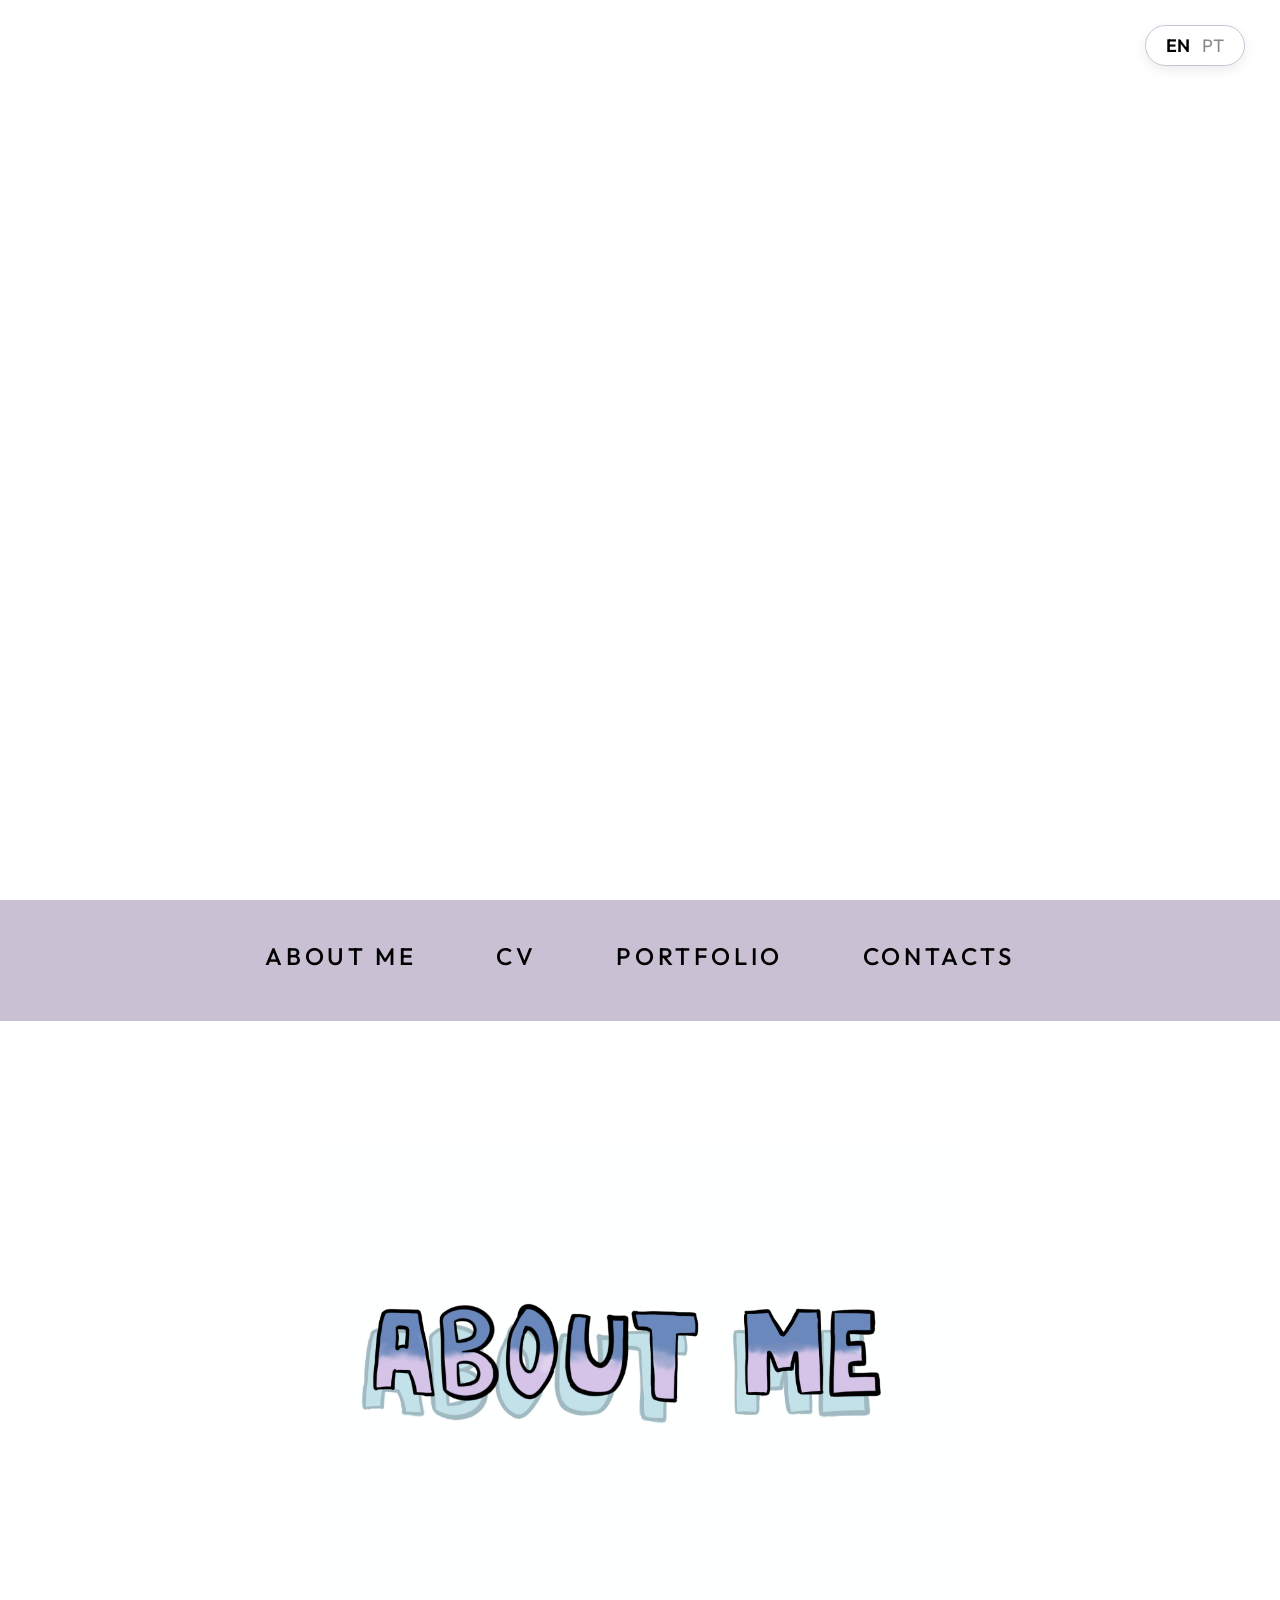
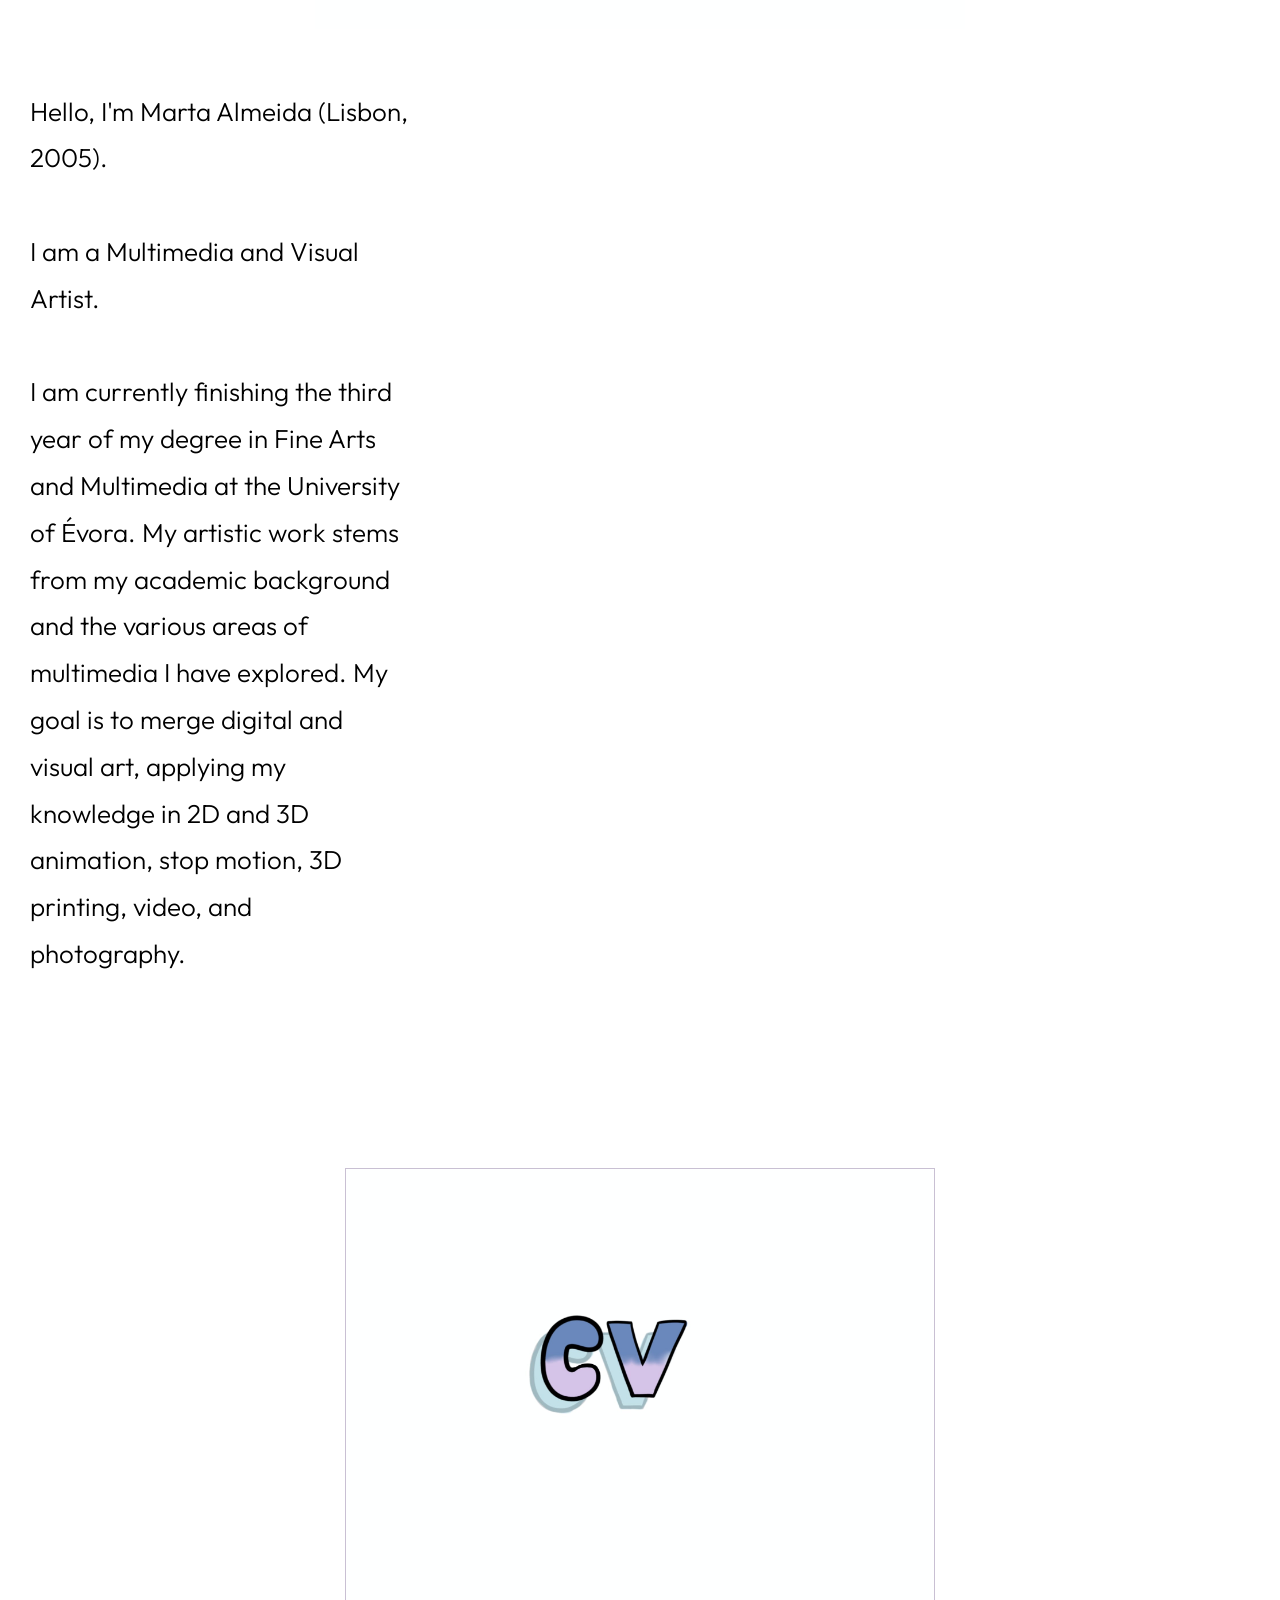
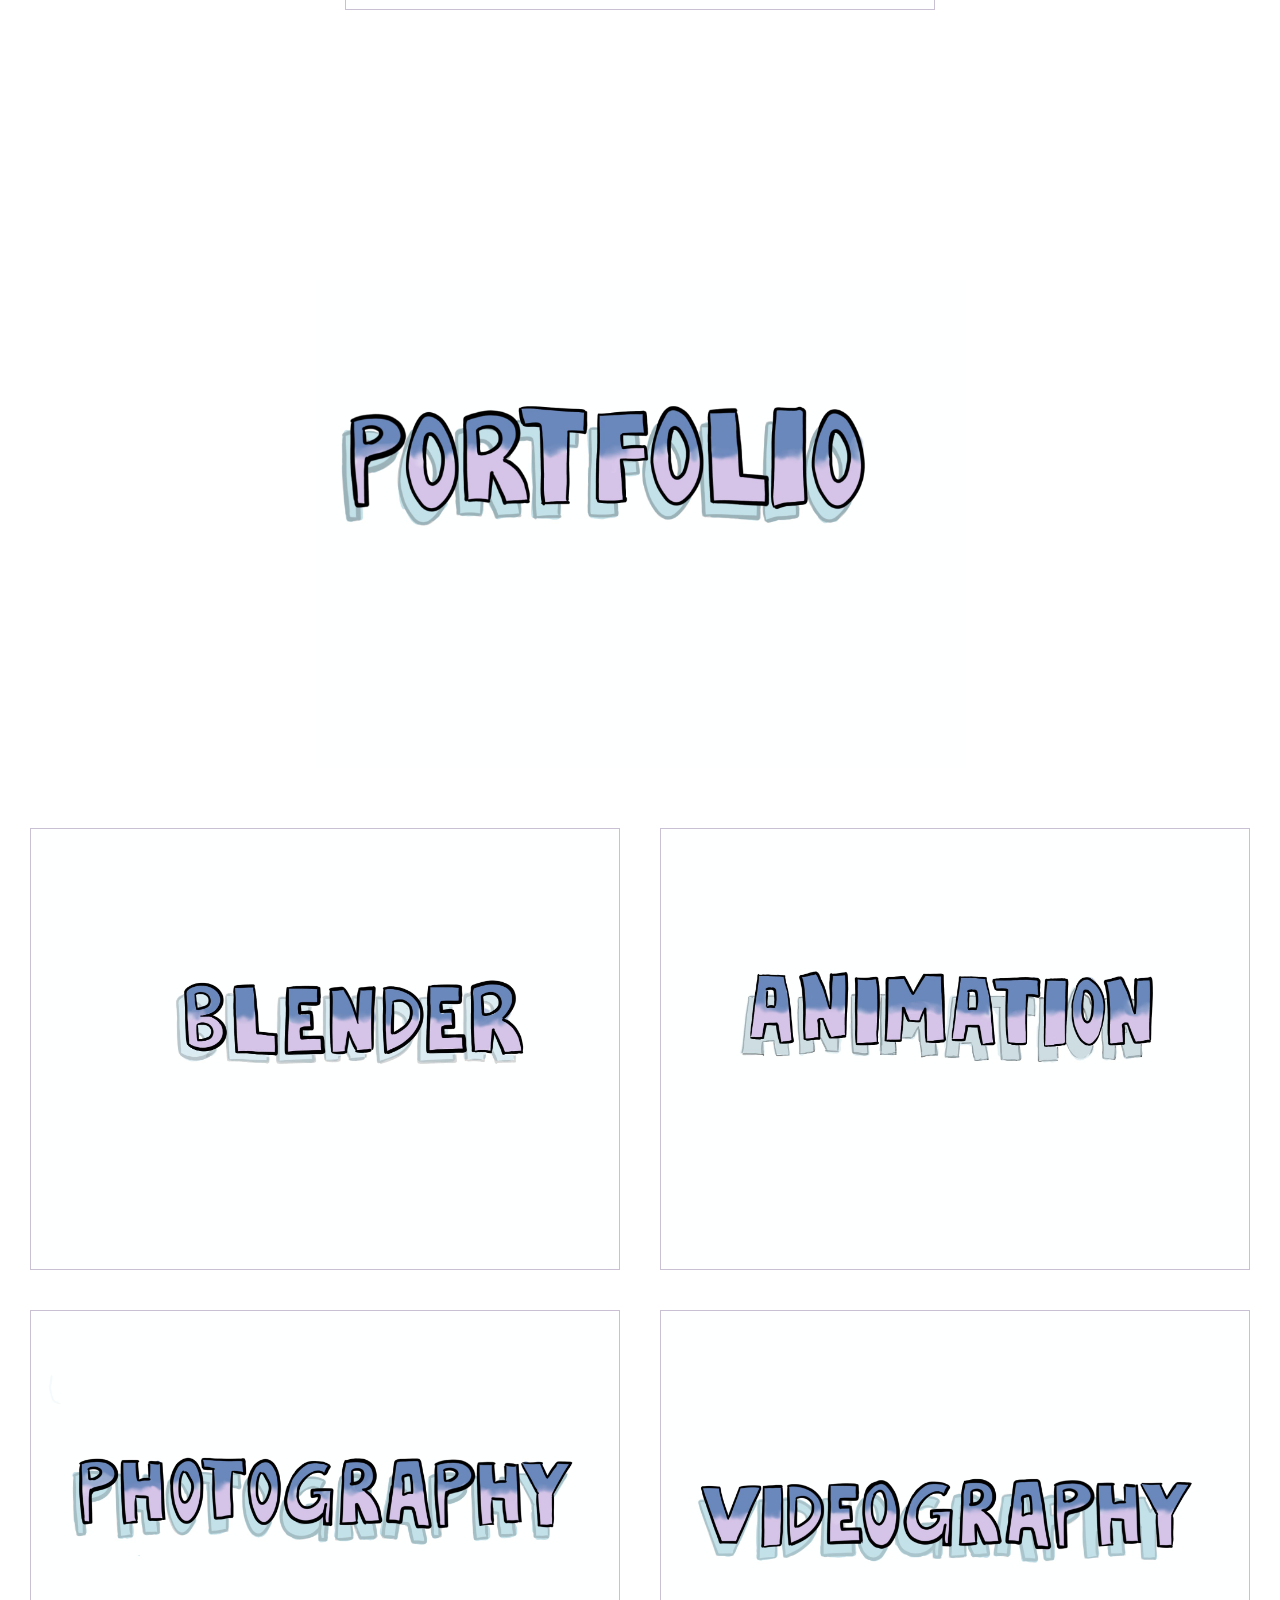
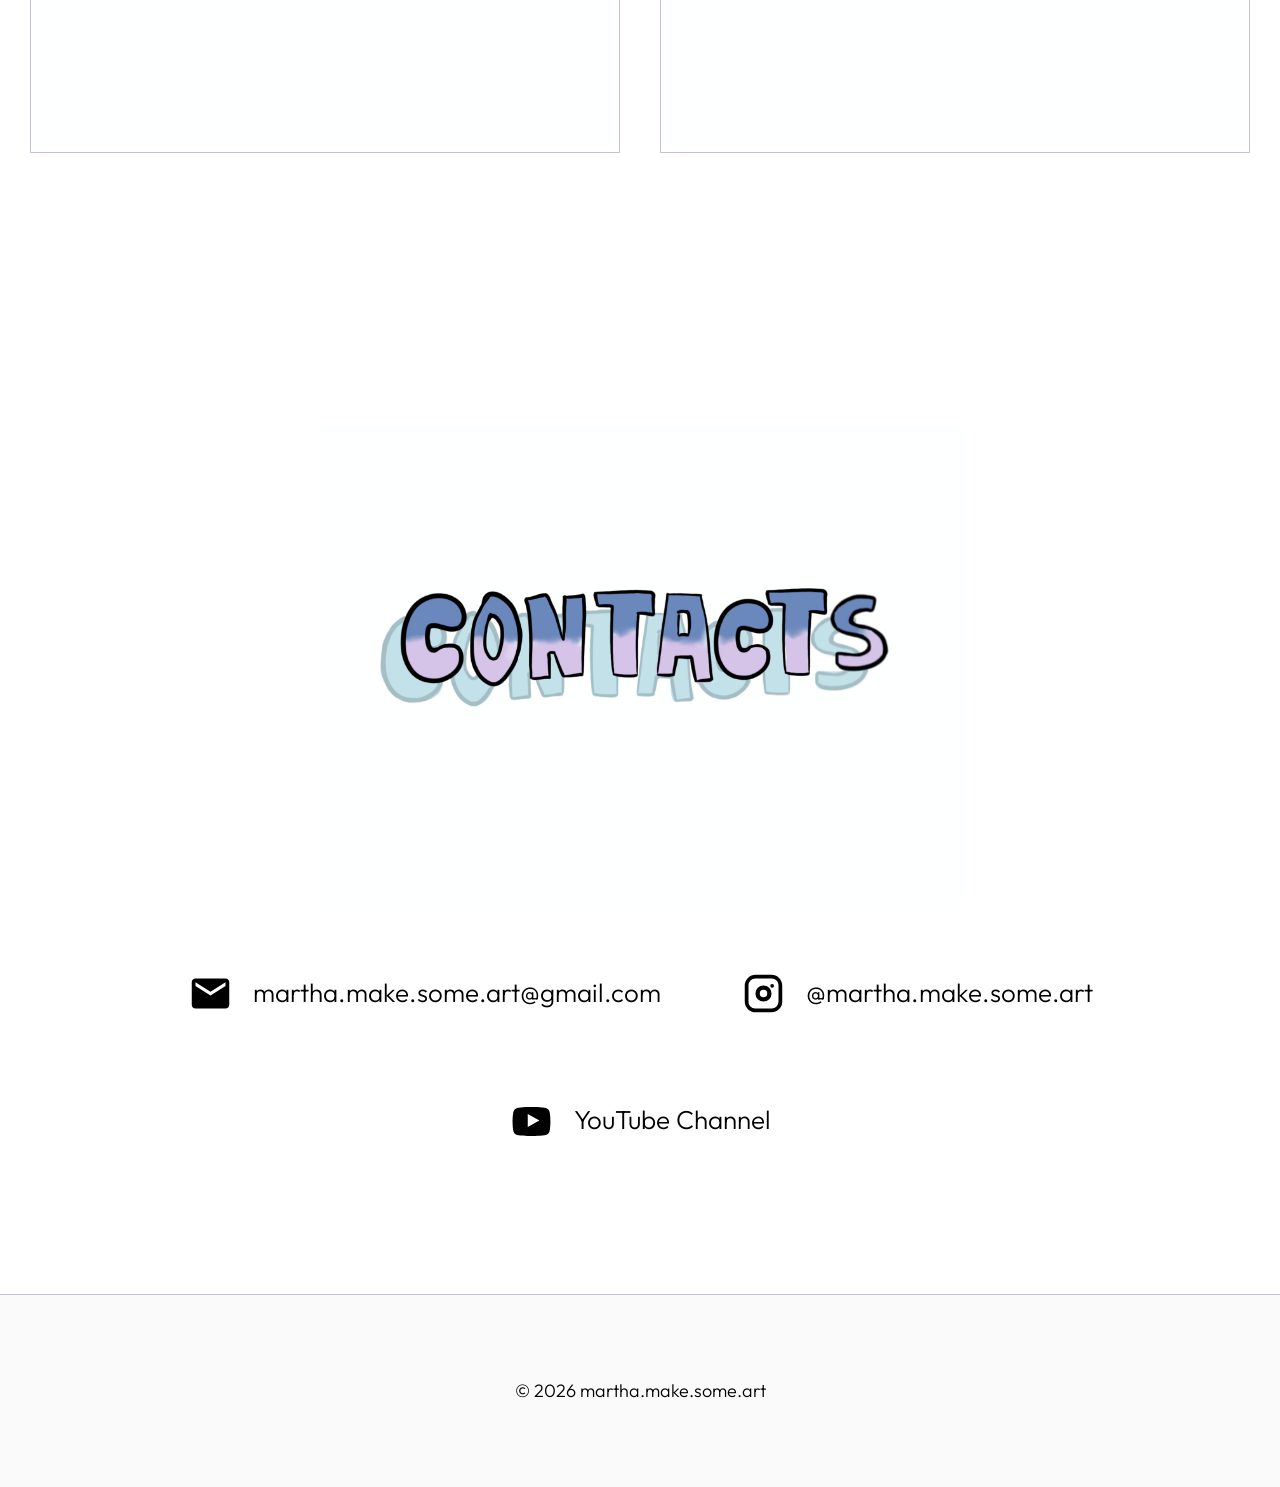
==== commit f4c91dbb: "Add files via upload" ====
--- a/index.html
+++ b/index.html
@@ -51,9 +51,8 @@
         </div>
     </section>
 
-    <!-- CV — secção com quadrado clicável, igual aos de portfolio -->
+    <!-- CV — só o quadrado clicável -->
     <section id="cv">
-        <img src="img/titulos/CV.jpeg" alt="CV" class="section-title-img-main anim-title">
         <div class="section-content">
             <div class="cv-grid-wrapper fade-in">
                 <a href="cv.html" class="grid-item cv-grid-item">
